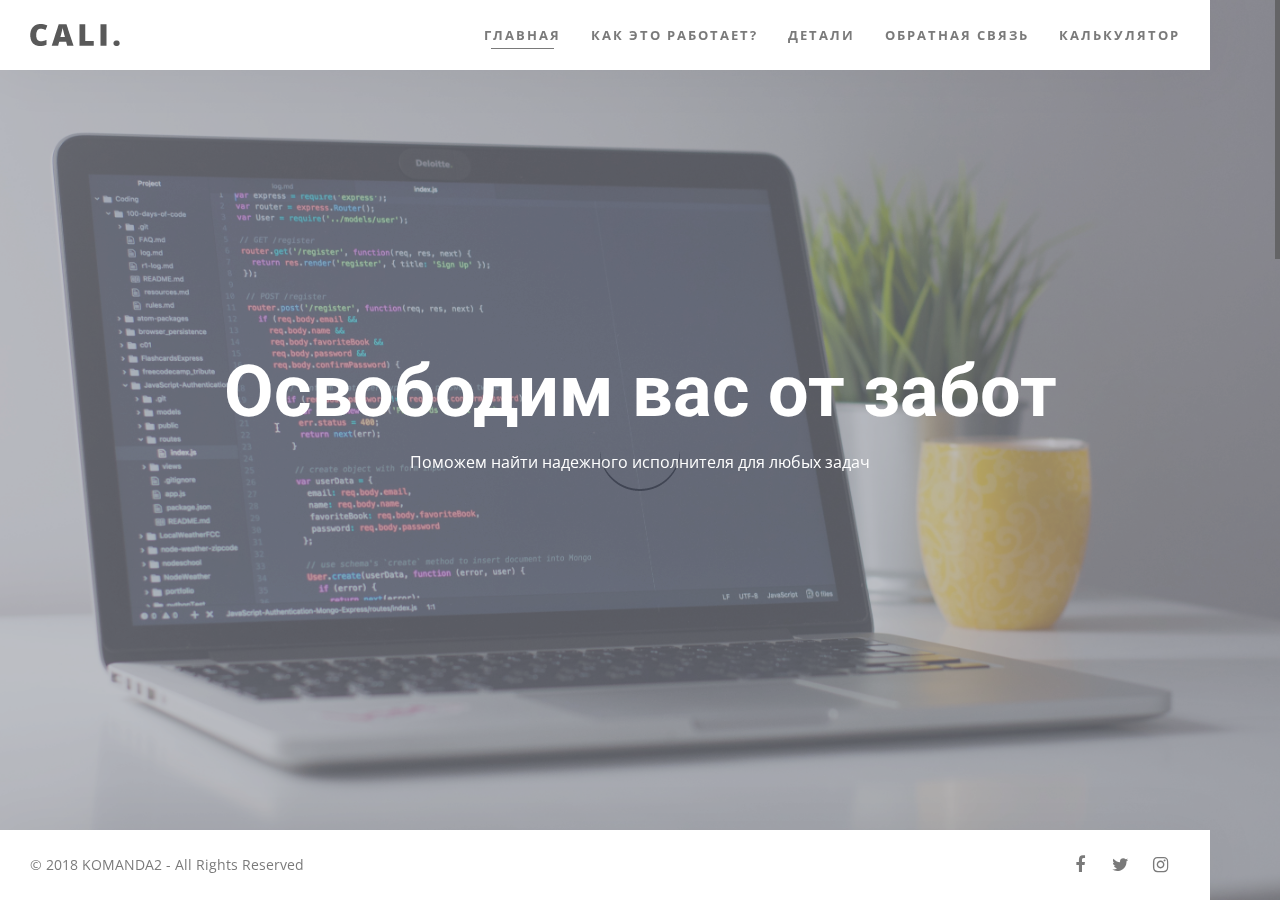
==== index.html @ a03929ec "0.2Demo 26.11.18" ====
﻿<!DOCTYPE html>
<html lang="en-US" class="no-js">
	<head>

		<title>Сайт</title>

		<!-- Meta Data -->
		<meta http-equiv="content-type" content="text/html;charset=UTF-8">
		<meta name="viewport" content="width=device-width, initial-scale=1">
		<meta name="description" content="">
		<meta name="keywords" content="">
		<!-- <meta name="author" content="Erilisdesign.com"> -->

		<!-- CSS Global Compulsory -->
		<link rel="stylesheet" href="css/bootstrap.min.css">
		<link rel="stylesheet" href="style.css">

		<!-- CSS Implementing Plugins -->
		<link rel="stylesheet" href="css/font-awesome.min.css" type="text/css">
		<link rel="stylesheet" href="css/ionicons.min.css" type="text/css">
		<link rel="stylesheet" href="css/animate.min.css" type="text/css">
		<link rel="stylesheet" href="css/flexslider.css" type="text/css">
		<link rel="stylesheet" href="css/magnific-popup.css" type="text/css">
		<link rel="stylesheet" href="css/vegas.min.css" type="text/css">
		<link rel="stylesheet" href="css/jquery.mCustomScrollbar.min.css">

		<link rel="stylesheet" href="css/custom.css">

		<!-- HTML5 shim and Respond.js IE8 support of HTML5 elements and media queries -->
		<!--[if lt IE 9]>
			<script src="http://html5shim.googlecode.com/svn/trunk/html5.js"></script>
			<script src="js/respond.min.js"></script>
		<![endif]-->

		<!--[if lt IE 11]>
			<link rel="stylesheet" type="text/css" href="css/ie.css">
		<![endif]-->

		<!-- Fonts -->
		<link href='https://fonts.googleapis.com/css?family=Open+Sans:300,300i,400,400i,700,700i%7CRoboto:100,300,400,500,700,900' rel='stylesheet' type='text/css'>

		<!-- JS -->
		<script type="text/javascript" src="js/modernizr.js"></script>

		<!-- Faviconss -->
		<link rel="shortcut icon" href="images/favicon.ico">
		<link rel="apple-touch-icon" href="images/apple-touch-icon.png">
		<link rel="apple-touch-icon" sizes="72x72" href="images/apple-touch-icon-72x72.png">
		<link rel="apple-touch-icon" sizes="114x114" href="images/apple-touch-icon-114x114.png">

	</head>
	<body class="onepage kenburns-background">

		<div id="preloader">
			<div id="loading-animation"></div>
		</div>

		<div class="main-container">

			<!-- Main Header -->
			<header class="main-header header-light header-active-light header-mobile-light menu-dark menu-active-dark menu-mobile-dark">
				<div class="header-block brand-block">
					<!-- Header Logo -->
					<div class="logo-block">
						<a class="header-logo scrollto" href="#home">
							<img src="images/logo.png" alt="" class="logo-light" />
							<img src="images/logo-dark.png" alt="" class="logo-dark" />
						</a>
					</div>
					<button type="button" class="nav-toggle">
						<span></span>
					</button>
				</div>
				<!-- Header Nav -->
				<nav class="header-block nav-block header-nav">
					<ul class="nav">
						<li class="active"><a href="#home" class="scrollto">Главная</a></li>
						<li><a href="#about" class="scrollto">Как это работает?</a></li>
						<li><a href="#services" class="scrollto">Детали</a></li>
						<!-- <li><a href="#portfolio" class="scrollto">Portfolio</a></li> -->
						<li><a href="#contact" class="scrollto">Обратная связь</a></li>
						<li><a class="mfp-modal-content text-center pt-150 pb-150" data-toggle="modal" data-target="#Calc" href="#">Калькулятор</a></li>
					</ul>
				</nav>
			</header>

			<div class="function-buttons style-light">

				<!-- Close Block Button -->
				<a href="#onepage" class="function-btn close-block load-content"><i class="ion-android-close"></i></a>

				<!-- Back To Top Block Button -->
				<a href="#" class="function-btn backtotop-block"><i class="fa fa-angle-up" aria-hidden="true"></i></a>

			</div>

			<!-- Global Overlay -->
			<div class="global-overlay">
				<div class="overlay">
					<div class="overlay-wrapper">
						<div class="overlay-inner background-dark-5 opacity-40"></div>
					</div>
				</div>
			</div>

			<!-- Home Block -->
			<div id="onepage" class="ed-homeblock scrollbar-dark active">
				<div class="homeblock-container">
					<div class="homeblock-content">

						<section id="home" class="section fullscreen-element sm-pt-180 sm-pb-180">
							<div class="table-container">
								<div class="table-content">
									<div class="container text-center">
										<div class="bt-flexslider flexslider animated onstart" data-animation="fadeInUp" data-animation-delay="300" data-effect="fade" data-pagination="false" data-directionnav="false">
											<div class="slides">
												<div class="flex-slide">
													<h1 class="font-xlarge text-white">Освободим вас от забот</h1>
												</div>
												<div class="flex-slide">
													<h1 class="font-xlarge text-white">KOMANDA2 Company</h1>
												</div>
												<!-- <div class="flex-slide">
													<h1 class="font-xlarge text-white"></h1>
												</div> -->
											</div>
										</div>
										<p class="lead text-white animated onstart" data-animation="fadeInUp" data-animation-delay="600">Поможем найти надежного исполнителя для любых задач<br/></p>
										<div class="btn-group-alt animated onstart" data-animation="fadeInUp" data-animation-delay="900">
											<!-- <a href="#subscribe-modal" class="btn btn-white open-popup-link">Subscribe</a> -->
											<a href="#about" class="btn btn-white btn-border icon-right scrollto">Далее <i class="fa fa-angle-right" aria-hidden="true"></i></a>
										</div>
									</div>
								</div>
							</div>
						</section>
<!-- О нас -->
						<section id="about" class="section background-white">
							<div class="container">

								<h3 class="heading-uppercase text-center">Как это работает?</h3>
								<div class="divider divider-alt divider-center divider-dark"></div>
								<h4 class="lead mb-50 text-center">Сайт</h4>
								<h4>Сервис, который позволит быстро и безопасно находить надежных исполнителей для решения бытовых и бизнес-задач. Достаточно будет разместить задание на сервисе, и через несколько минут вы начнете получать предложения от исполнителей, которые будут готовы его выполнить.</h4>
								</br>
								<h5>Используемые инструменты для выполнения проекта:</h5>
								<div class="row">
									<div class="col-md-6 col-sm-6">

										<div class="progress progress-2">
											<span class="title">Javascript</span>
											<div class="bar background-white">
												<div class="progress-bar" role="progressbar" aria-valuenow="80" aria-valuemin="0" aria-valuemax="100" style="width: 80%;"></div>
											</div>
										</div>
										<div class="progress progress-2">
											<span class="title">Html5</span>
											<div class="bar background-white">
												<div class="progress-bar" role="progressbar" aria-valuenow="70" aria-valuemin="0" aria-valuemax="100" style="width: 70%;"></div>
											</div>
										</div>
										<div class="progress progress-2 mb-0 xs-mb-20">
											<span class="title">Css3</span>
											<div class="bar background-white">
												<div class="progress-bar" role="progressbar" aria-valuenow="50" aria-valuemin="0" aria-valuemax="100" style="width: 50%;"></div>
											</div>
										</div>

									</div>
									<div class="col-md-6 col-sm-6">

										<div class="progress progress-2">
											<span class="title">Bootstrap</span>
											<div class="bar background-white">
												<div class="progress-bar" role="progressbar" aria-valuenow="80" aria-valuemin="0" aria-valuemax="100" style="width: 80%;"></div>
											</div>
										</div>
										<div class="progress progress-2">
											<span class="title">Php</span>
											<div class="bar background-white">
												<div class="progress-bar" role="progressbar" aria-valuenow="70" aria-valuemin="0" aria-valuemax="100" style="width: 70%;"></div>
											</div>
										</div>
										<!-- <div class="progress progress-2 mb-0">
											<span class="title">Wordpress</span>
											<div class="bar background-white">
												<div class="progress-bar" role="progressbar" aria-valuenow="50" aria-valuemin="0" aria-valuemax="100" style="width: 50%;"></div>
											</div>
										</div> -->

									</div>
								</div>

							</div>
						</section>
						<!-- О нас Конец -->

						<!-- Детали -->
						<section id="services" class="section background-grey">
							<div class="container">
								<div class="row">
									<div class="col-md-10 col-md-offset-1">
										<h3 class="heading-uppercase text-center">Детали</h3>
										<div class="divider divider-alt divider-center divider-dark"></div>
										<p class="lead mb-50 text-center"></p>
									</div>
								</div>
								<div class="row">

									<div class="col-md-4 col-sm-6">
										<div class="icon-box mb-30 text-center">
											<div class="icon-box-icon text-blue">
												<i class="ion-ios-contact"></i>
											</div>
											<h3 class="heading-uppercase">Получайте предложения исполнителей</h3>
											<p>Сразу после создания задания вам начнут поступать предложения от людей, которые готовы его выполнить.</p>
										</div>
									</div>

									<div class="col-md-4 col-sm-6">
										<div class="icon-box mb-30 text-center">
											<div class="icon-box-icon text- text-blue">
												<i class="ion-ios-chatboxes"></i>
											</div>
											<h3 class="heading-uppercase">Выберите лучшего исполнителя</h3>
											<p>Вам останется выбрать среди предложений лучшее по цене или рейтингу исполнителя.</p>
										</div>
									</div>

									<div class="col-md-4 col-sm-6">
										<div class="icon-box mb-30 text-center">
											<div class="icon-box-icon text-green">
												<i class="ion-ios-checkmark"></i>
											</div>
											<h3 class="heading-uppercase">Завершение
											</br> задания</h3>
											<p>После выполнения задания можно будет подтвердить, что исполнитель выполнил поручение, и написать отзыв о его работе.</p>
										</div>
									</div>
								</div>
							</div>
						</section>
						<!-- Детали конец -->

						<!-- Контакты -->
						<section id="contact" class="section pb-160 sm-pb-90 background-white">
							<div class="container">
								<div class="row">
									<div class="col-md-10 col-md-offset-1">
										<h3 class="heading-uppercase text-center">Обратная связь</h3>
										<div class="divider divider-alt divider-center divider-dark"></div>
										<p class="lead text-center mb-50">Будем рады ответить на ваши вопросы, предложения или жалобы.</p>
									</div>
								</div>
							</div>
							<div class="container">
								<div class="row">
									<div class="col-md-10 col-md-offset-1">
										<div class="row">
											<div class="col-md-4 col-sm-4">
												<div class="icon-box text-left xs-text-center">
													<div class="box-container">
														<div class="icon-box-icon text-blue">
															<i class="ion-ios-telephone-outline"></i>
														</div>
														<p>(071)22-33-444<br/>
														(071)22-33-444</p>
													</div>
												</div>
											</div>
											<div class="col-md-4 col-sm-4">
												<div class="icon-box text-left xs-text-center">
													<div class="box-container">
														<div class="icon-box-icon text-blue">
															<i class="ion-ios-location-outline"></i>
														</div>
														<p>ул.Челюскинцев, 163а, г. Донецк<br/>
														Донецкая Народная Республика</p>
													</div>
												</div>
											</div>
											<div class="col-md-4 col-sm-4">
												<div class="icon-box text-left xs-text-center">
													<div class="box-container">
														<div class="icon-box-icon text-blue">
															<i class="ion-ios-email-outline"></i>
														</div>
														<p>komandapinf@gmail.com</p>
													</div>
												</div>
											</div>
										</div>
										<hr class="mt-30"/>
										<div class="contact-forn">
											<form class="mb-0" id="cf" name="cf" action="include/sendemail.php" method="post">
												<div class="row">

													<div class="form-process"></div>

													<div class="col-md-6 col-sm-6">
														<div class="form-group">
															<input type="text" id="cf-name" name="cf-name" placeholder="Ваше Имя" class="form-control fc-bordered required">
														</div>
													</div>
													<div class="col-md-6 col-sm-6">
														<div class="form-group">
															<input type="email" id="cf-email" name="cf-email" placeholder="Ваш Email" class="form-control fc-bordered required">
														</div>
													</div>
													<div class="col-md-12 col-sm-12">
														<div class="form-group">
															<input type="text" id="cf-subject" name="cf-subject" placeholder="Тема" class="form-control fc-bordered">
														</div>
													</div>
													<div class="col-md-12 mb-20">
														<div class="form-group">
															<textarea name="cf-message" id="cf-message" placeholder="Ваше сообщение" class="form-control fc-bordered required" rows="7"></textarea>
														</div>
													</div>
													<div class="col-md-12 hidden">
														<input type="text" id="cf-botcheck" name="cf-botcheck" value="" class="form-control form-control-noradius" />
													</div>
													<div class="col-md-12 text-center">
														<button class="btn btn-shadow" type="submit" id="cf-submit" name="cf-submit">Отправить</button>
													</div>
												</div>
											</form>
											<div class="contact-form-result text-center pt-10"></div>
										</div>
									</div>
								</div>
							</div>
						</section>
											<!-- Контакты конец -->
					</div>
				</div>
			</div>

			<!-- Footer -->
			<footer class="site-footer footer-light footer-active-light footer-mobile-light footer-content-dark footer-active-content-dark footer-mobile-content-dark">
				<div class="container-fluid">
					<p class="copyright">© 2018 KOMANDA2 - All Rights Reserved</p>
					<nav class="socials-icons">
						<ul>
							<li><a href="#" class="social-icon"><i class="fa fa-facebook"></i></a></li>
							<li><a href="#" class="social-icon"><i class="fa fa-twitter"></i></a></li>
							<li><a href="#" class="social-icon"><i class="fa fa-instagram"></i></a></li>
							<!-- <li><a href="#" class="social-icon"><i class="fa fa-pinterest"></i></a></li>
							<li><a href="#" class="social-icon"><i class="fa fa-dribbble"></i></a></li> -->
						</ul>
					</nav>
				</div>
			</footer>
			<div class="modal fade" id="Calc" tabindex="-1" role="dialog" aria-labelledby="exampleModalLabel" aria-hidden="true" style="background-image: url('images/acomputer');">
	      <div class="modal-dialog" role="document">
	        <div class="modal-content">
	          <div class="modal-header">
	            <h5 class="modal-title" id="exampleModalLabel">Рассчет стоимости ИС</h5>
	            <!-- <button type="button" class="close" data-dismiss="modal" aria-label="Close">
	              <span aria-hidden="true">&times;</span> -->
	            </button>
	          </div>
						<!-- Калькулятор -->
	          <div class="modal-body">
	            <script type="text/javascript">
	                  function calc() {
	                      var domen = document.getElementById("domen"); //получаем ссылку на domen (Тип дизайна)
	                      var host = document.getElementById("host"); //получаем ссылку на host (Требуется верстка?)
	                      var cost = document.getElementById("cost"); //получаем ссылку на cost
	                      var price = 0;
	                      price += parseInt(domen.options[domen.selectedIndex].value);
	                      price += parseInt(host.options[host.selectedIndex].value);
	                      price += parseInt(cost.options[cost.selectedIndex].value);
	                      result.innerHTML = price;
	                      document.getElementById("reset").reset();
	                  }
	                  </script>
	              <body>
	                  <b>Домен:</b>
	                  <select class="form-control" onchange="calc()" id="domen">
	                      <option value="0">Выбрать </option>
	                      <option value="600">ru</option>
	                      <option value="900">com</option>
	                      <option value="920">org</option>
	                  </select>
	                  <b>Хостинг:</b>
	                  <select class="form-control" onchange="calc()" id="host">
	                      <option value="0">Выбрать </option>
	                      <option value="220">Обычный хостинг/месяц</option>
	                      <option value="300">Бизнес хостинг/месяц</option>
	                      <option value="400">Премиум хостинг/месяц</option>
	                  </select>
	                  <b>Стоимость разработки: </b>
	                  <select class="form-control" onchange="calc()" id="cost">
	                      <option value="10000" >10000</option>
	                  </select>
	                  <div class="heading-uppercase col-sm-offset-3"><h5>Стоимость разработки сайта:</h5><span id="result">0</span> руб.</div>
	              </body>
	          </div>
	           <div class="modal-footer">
	            <button type="button" class="btn btn-secondary" data-dismiss="modal">Закрыть</button>
	          </div>
	        </div>
	      </div>
	    </div>

			<!-- Subscribe Modal -->
			<div id="subscribe-modal" class="mfp-modal mfp-close-btn-white mfp-hide">
				<div class="overlay">
					<div class="overlay-wrapper">
						<div class="overlay-inner cover-background" style="background-image: url('images/acomputer');"></div>
						<div class="overlay-inner background-dark-2 opacity-20"></div>
						<div class="overlay-inner alt background-dark-2 opacity-30"></div>
					</div>
				</div>
				<div class="mfp-modal-content text-center pt-150 pb-150">
					<h2 class="heading-uppercase text-white">Subscribe</h2>
					<div class="divider divider-alt divider-light divider-center"></div>
					<p class="lead text-white mb-50">Nulla consequat nulla vitae enim venenatis, vel vulputate mi commodo. Pellentesque consequat at justo quis vulputate. Maecenas elementum metus eu maximus auctor. Morbi ultrices quam rhoncus purus bibendum ornare.</p>
					<form class="subscribe-form mb-0" method="post" id="mc-form">
						<div class="row">
							<div class="col-md-6 col-md-offset-3 col-sm-6 col-sm-offset-3">
								<input type="email" class="form-control dark" placeholder="Enter Your Email Address">
								<button class="btn btn-white btn-shadow btn-noradius" type="submit" id="submit" name="submit">Subscribe</button>
							</div>
						</div>
					</form>
					<p class="subscribe-result text-white"></p>
				</div>
			</div>

		</div>

		<!-- JS -->
		<script type="text/javascript" src="js/jquery.min.js"></script>
		<script type="text/javascript" src="js/bootstrap.min.js"></script>
		<script type="text/javascript" src="js/plugins.js"></script>
		<script type="text/javascript" src="js/main.js"></script>

	</body>
</html>
---- style.css ----
﻿/*
Theme Name: Cali
Description: Versatile Coming Soon Site Template
Author: Erilisdesign
Theme URI: http://erilisdesign.com/preview/themeforest/html/cali/
Author URI: http://themeforest.net/user/erilisdesign
Version: 1.0
License: https://themeforest.net/licenses/standard
*/

/*------------------------------------------------------------------
[Table of contents]

1. Global Styles
2. Typography
3. Sections
4. Columns & Grids
5. Header
6. Footer
7. Elements
	7.1 Forms
	7.2 Buttons
	7.3 Progress bars
	7.4 Listing
	7.5 Countdown
	7.6 Social Icons
	7.7 Modals
	7.8 Text Rotate
	7.9 Divider
	7.10 Preloader
	7.11 Icon Box
	7.12 Portfolio
	7.13 Profile Card
	7.14 Other
8. Portfolio
9. Overlays
10. FlexSlider
11. mCSB
12. Utility
	12.1 Helper Classes
	12.2 Background Color & Color Classes
	12.3 Background Styles
	12.4 Spacing
	12.5 Isotope Transitions
13. Responsive utilities
-------------------------------------------------------------------*/


/*------------------------------------------------------------------
[1. Global Styles]
*/
body {
	position: relative;
	overflow: hidden;
	-webkit-font-smoothing: antialiased;
	-moz-osx-font-smoothing: grayscale;
	-webkit-text-size-adjust: 100%;
	white-space: normal;
}

.main-container {
	clear: both;
}

.container,
.container-fluid,
.table-container {
	position: relative;
}

.csstransitions .animated,
.animated {
    visibility: hidden;
}

.csstransitions .visible {
    visibility: visible;
}

audio, canvas, progress, video {
	display: inline-block;
	vertical-align: baseline;
}

video {
	max-width: 100%;
}

img {
	max-width: 100%;
}

iframe {
    display: block;
	width: 100%;
	border: 0;
	overflow: hidden;
}

.video-container {
	width: 100%;
	height: 100%;
}

/*------------------------------------------------------------------
[2. Typography]
*/
body {
	font-family: 'Open Sans', sans-serif;
	font-style: normal;
	font-weight: normal;
	font-size: 14px;
	line-height: 28px;
	color: #333;
}

h1, .h1,
h2, .h2,
h3, .h3,
h4, .h4,
h5, .h5,
h6, .h6 {
	font-family: 'Roboto', sans-serif;
	margin-top: 0;
	margin-bottom: 15px;
	position: relative;
}

h1 a, h2 a, h3 a, h4 a, h5 a, h6 a {
	color: #333;
}

h1,
.h1 {
	font-size: 48px;
	line-height: 58px;
	font-weight: 700;
}

h2,
.h2 {
	font-size: 36px;
	line-height: 46px;
	font-weight: 700;
}

h3,
.h3 {
	font-size: 26px;
	line-height: 34px;
	font-weight: 700;
}

h4,
.h4 {
	font-size: 21px;
	line-height: 32px;
	font-weight: 500;
}

h5,
.h5 {
	font-size: 16px;
	line-height: 22px;
	font-weight: 700;
}

h6,
.h6 {
	font-size: 12px;
	line-height: 24px;
	font-weight: 700;
}

/* Heading Uppercase */
.heading-uppercase {
	text-transform: uppercase;
	font-weight: 700;
}

h1.heading-uppercase,
.h1.heading-uppercase {
	letter-spacing: 4px;
	margin-right: -4px;
}

h2.heading-uppercase,
.h2.heading-uppercase {
	letter-spacing: 4px;
	margin-right: -4px;
}

h3.heading-uppercase,
.h3.heading-uppercase {
	letter-spacing: 4px;
	margin-right: -4px;
}

h4.heading-uppercase,
.h4.heading-uppercase {
	letter-spacing: 4px;
	margin-right: -4px;
}

h5.heading-uppercase,
.h5.heading-uppercase {
	font-weight: 700;
	letter-spacing: 2px;
	margin-right: -2px;
}

h6.heading-uppercase,
.h6.heading-uppercase {
	font-weight: 700;
	letter-spacing: 2px;
	margin-right: -2px;
}

p {
	margin-bottom: 20px;
}

p.lead {
	font-size: 16px;
	line-height: 30px;
	font-weight: 400;
}

a {
	cursor: pointer;
	color: #2951d5;
	text-decoration: none;
}

a, .btn {
	-webkit-transition: all .3s ease;
	-moz-transition: all .3s ease;
	-ms-transition: all .3s ease;
	-o-transition: all .3s ease;
	transition: all .3s ease;
}

a:hover, a:focus {
	text-decoration: none;
	outline: 0;
	color: #2951d5;
}

a, button {
	outline: none;
}

em {
	font-style: italic;
}

strong {
	font-weight: 700;
}

blockquote {
	position: relative;
    background-color: #f7f7f7;
	padding: 60px 40px 40px 70px;
	font-size: 18px;
	font-weight: 300;
	font-style: italic;
	line-height: 32px;
	border: 0;
}

blockquote:before {
    position: absolute;
    top: 0;
    left: 0;
    font-size: 300px;
    content: '\201D';
    font-family: 'Helvetica Neue', Helvetica, sans-serif;
    color: #fff;
    line-height: 1;
    z-index: 0;
}

blockquote > * {
    position: relative;
    z-index: 1;
}

.blockquote-reverse,
blockquote.pull-right {
	padding: 60px 70px 40px 40px;
	border: 0;
}

.blockquote-reverse:before {
    left: auto;
	right: 60px;
}

blockquote.pull-right {
	margin: 5px 0 10px 20px;
	max-width: 300px;
}

blockquote.pull-left {
	margin: 5px 20px 10px 0;
	max-width: 370px;
}

address, blockquote, dd, dl, fieldset, form, ol, p, pre, table, ul {
	margin-bottom: 30px;
}

pre {
	margin: 0;
	padding: 9.5px;
	color: #333;
	background-color: #f7f7f7;
	border: 1px solid #e8e8e8;
	border-radius: 0px;
	text-align: left;
}

input,
select,
textarea { 
	font-size: 16px;
	font-family: 'Open Sans', sans-serif;
	font-style: normal;
	font-weight: 300;
}

input:-webkit-autofill,
input:-webkit-autofill:hover,
input:-webkit-autofill:focus,
input:-webkit-autofill:active {
    -webkit-text-fill-color: #fff !important;
    -webkit-box-shadow: 0 0 0px 1000px transparent inset;
    transition: background-color 5000s ease-in-out 0s;
}

ul,
ol {
	margin: 0;
	padding: 0;
}

ul {
	list-style: none;
}

/*------------------------------------------------------------------
[3. Blocks & Sections]
*/
section,
.section {
	position: relative;
	overflow: hidden;
	padding: 90px 0;
}

.fullscreen-element,
.fullscreen-element > .table-container,
.fullscreen-element > .table-content {
	display: block;
	height: auto;
}

.ed-homeblock {
	position: relative;
	overflow: hidden;
}

.ed-sideblock {
	position: relative;
	overflow: hidden;
	background-color: #fff;
}
	
	
/*------------------------------------------------------------------
[4. Columns & Grids]
*/
.col-xs-15,
.col-sm-15,
.col-md-15,
.col-lg-15 {
    position: relative;
    min-height: 1px;
    padding-right: 15px;
    padding-left: 15px;
}

.col-xs-15 {
    width: 20%;
    float: left;
}

@media (min-width: 768px) {
.col-sm-15 {
        width: 50%;
        float: left;
    }
}

@media (min-width: 992px) {
    .col-md-15 {
        width: 25%;
        float: left;
    }
}

@media (min-width: 1200px) {
	.col-md-15 {
        width: 20%;
        float: left;
    }
    .col-lg-15 {
        width: 20%;
        float: left;
    }
}


/*------------------------------------------------------------------
[5. Header]
*/
.main-header {
	overflow: hidden;
	position: relative;
	z-index: 1000;
	-webkit-backface-visibility: hidden;
	-webkit-transform: translateZ(0);
}

.main-header .header-block {
	display: block;
	overflow: hidden;
}

.main-header .nav-block {
	display: none;
}

.main-header .brand-block {
	margin-left: 15px;
}

.logo-block {
	display: table;
	float: left;
	height: 70px;
}

.header-logo {
	display: table-cell;
	vertical-align: middle;
	line-height: 70px;
	font-size: 21px;
	font-weight: 400;
	color: #fff;
	text-transform: uppercase;
	letter-spacing: 3px;
}

.header-logo:focus,
.header-logo:hover {
	color: #fff;
}

.header-logo img {
	display: block;
	max-width: 100%;
	height: auto;
	max-height: 70px;
}

.header-logo .logo-dark {
	display: block;
}

.header-logo .logo-light {
	display: none;
}

/* Nav Toggle */
.nav-toggle {
	display: block;
	position: relative;
	float: right;
	border: 0;
	margin: 0;
	padding: 0;
	background: transparent;
	color: #333;
	font-size: 31px;
	width: 70px;
	height: 70px;
	line-height: 70px;
	text-align: center;
}

.nav-toggle span {
	display: block;
	position: absolute;
	top: 34px;
	left: 18px;
	right: 18px;
	height: 2px;
	background: #333;
}

.nav-toggle span {
	-webkit-transition: background 0s .3s;
	transition: background 0s .3s;
}

.nav-toggle span::before {
	-webkit-transition-property: top,-webkit-transform;
	transition-property: top,transform;
}

.nav-toggle span::after {
	-webkit-transition-property: bottom,-webkit-transform;
	transition-property: bottom,transform;
}

.nav-toggle span::after,
.nav-toggle span::before {
	-webkit-transition-duration: .3s,.3s;
	transition-duration: .3s,.3s;
	-webkit-transition-delay: .3s,0s;
	transition-delay: .3s,0s;
}

.nav-toggle span::before {
	top: -9px;
}

.nav-toggle span::after {
	bottom: -9px;
}

.nav-toggle span::after,
.nav-toggle span::before {
	content: '';
	position: absolute;
	display: block;
	left: 0;
	width: 100%;
	height: 2px;
	background: #333;
}

.nav-toggle.open span {
	background: 0 0;
}

.nav-toggle.open span::after,
.nav-toggle.open span::before {
	-webkit-transition-delay: 0s,.3s;
	transition-delay: 0s,.3s;
}

.nav-toggle.open span::before {
	top: 0;
	-webkit-transform: rotate(45deg);
	-ms-transform: rotate(45deg);
	transform: rotate(45deg);
}

.nav-toggle.open span::after {
	bottom: 0;
	-webkit-transform: rotate(-45deg);
	-ms-transform: rotate(-45deg);
	transform: rotate(-45deg);
}

/* Header Nav */
.header-nav {
	position: relative;
	width: 100%;
	margin: 0;
	border-top: 1px solid #e5e5e5;
}

.header-nav > ul {
	display: block;
	overflow: hidden;
	padding: 10px 0;
}

.header-nav li {
	display: block;
	float: none;
	margin: 0 15px;
}

.header-nav li a {
	display: block;
	position: relative;
	font-size: 13px;
	font-family: 'Open Sans', sans-serif;
	font-style: normal;
	font-weight: 700;
	letter-spacing: 2px;
	text-transform: uppercase;
	color: #333;
	text-align: left;
	line-height: 30px;
	padding: 10px 0;
	-webkit-transition: all .5s linear;
	-moz-transition: all .5s linear;
	-ms-transition: all .5s linear;
	-o-transition: all .5s linear;
	transition: all .5s linear;
}

.header-nav li a:focus,
.header-nav li a:hover {
	background: transparent;
}


/*------------------------------------------------------------------
[6. Footer]
*/
.site-footer {
	position: relative;
	overflow: hidden;
	padding: 80px 0;
	min-height: 71px;
	background: #fff;
	z-index: 1000;
	line-height: 28px;
	color: #333;
	text-align: center;
	-webkit-backface-visibility: hidden;
	-webkit-transform: translateZ(0);
}

.site-footer .copyright {
	margin: 0;
}

.site-footer .socials-icons ul  {
	display: table;
	margin: 0 auto;
	text-align: center;
}

.site-footer .social-icon i,
.site-footer .social-icon:hover,
.site-footer .social-icon:hover i {
	color: #333;
}


/*------------------------------------------------------------------
[7. Elements]
*/

/*------------------------------------------------------------------
[7.1 Forms]
*/
/* WebKit browsers */
input::-webkit-input-placeholder,
textarea::-webkit-input-placeholder { 
    color: #575757;
}
:-moz-placeholder { /* Mozilla Firefox 4 to 18 */
    color: #575757;
    opacity:  1;
}
::-moz-placeholder { /* Mozilla Firefox 19+ */
    color: #575757; 
    opacity:  1;
}
:-ms-input-placeholder { /* Internet Explorer 10+ */
   color: #575757;
}

input.placeholder, textarea.placeholder { color: #575757; }

input[placeholder] { text-overflow: ellipsis; }

::-moz-placeholder { text-overflow: ellipsis; } /* firefox 19+ */

input:-moz-placeholder { text-overflow: ellipsis; }

textarea.form-control {
	height: auto !important;
}

.form-control {
	height: auto;
	line-height: 20px;
	padding: 16px 21px;
	border: 0;
	color: inherit;
	font-style: normal;
	font-weight: 400;
	font-size: 14px;
	background: rgba(0,0,0,0.03);
	outline: none;
	-webkit-box-shadow: none;
	box-shadow: none;
	-moz-border-radius: 0;
	-webkit-border-radius: 0;
	border-radius: 0;
	transition: all 0.5s ease;
	-webkit-transition: all 0.5s ease;
	-webkit-box-sizing: border-box;
       -moz-box-sizing: border-box;
            box-sizing: border-box;
	-webkit-transition: background-color .3s ease, border .3s ease, color .3s ease;
	   -moz-transition: background-color .3s ease, border .3s ease, color .3s ease;
	    -ms-transition: background-color .3s ease, border .3s ease, color .3s ease;
	     -o-transition: background-color .3s ease, border .3s ease, color .3s ease;
	        transition: background-color .3s ease, border .3s ease, color .3s ease;
}

.form-control:focus {
	outline: none !important;
	outline-offset: 0;
	background: rgba(0,0,0,0.01);
	border-color: rgba(0,0,0,0.12);
	-webkit-box-shadow: none !important;
	box-shadow: none !important;
}

.form-control.light {
	color: #fff;
	background: rgba(255,255,255,0.13);
}

.form-control.light:focus {
	background: rgba(255,255,255,0.21);
}

.form-control.dark {
	color: #fff;
	background: rgba(0,0,0,0.54);
}

.form-control.dark:focus {
	background: rgba(0,0,0,0.57);
}

.form-control.fc-bordered {
	background: transparent;
	border: 1px solid #e7e7e7;
	color: #333;
	padding: 15px 21px;
}

.form-control.fc-bordered.light {
	border-color: #fff;
	color: #fff;
}

.form-control.fc-bordered.dark {
	border-color: #333;
	color: #333;
}

.form-control.fc-bordered:focus {
	border: 1px solid #a7a7a7;
}

.form-control.fc-bordered.light:focus {
	border-color: #e7e7e7;
}

.form-control.fc-bordered.dark:focus {
	border-color: #000;
}

.form-control::-moz-placeholder,
.form-control:-ms-input-placeholder,
.form-control::-webkit-input-placeholder {
	color: #575757;
}

.form-control.light::-moz-placeholder,
.form-control.light:-ms-input-placeholder,
.form-control.light::-webkit-input-placeholder {
	color: #fff;
}

.form-control.dark::-moz-placeholder,
.form-control.dark:-ms-input-placeholder,
.form-control.dark::-webkit-input-placeholder {
	color: #adadad;
}

.form-control.fc-bordered::-moz-placeholder,
.form-control.fc-bordered:-ms-input-placeholder,
.form-control.fc-bordered::-webkit-input-placeholder {
	color: #575757;
}

.form-control.fc-bordered.light::-moz-placeholder,
.form-control.fc-bordered.light:-ms-input-placeholder,
.form-control.fc-bordered.light::-webkit-input-placeholder {
	color: #fff;
}

.form-control.fc-bordered.dark::-moz-placeholder,
.form-control.fc-bordered.dark:-ms-input-placeholder,
.form-control.fc-bordered.dark::-webkit-input-placeholder {
	color: #adadad;
}

.input-xs { padding: 7px 20px; font-size: 10px; line-height: 16px; }
.input-sm { padding: 12px 24px; font-size: 12px; line-height: 18px; }
.input-lg { padding: 21px 40px; font-size: 16px; }

.form-group,
.form-control,
.input-group {
	margin-bottom: 25px;
}

.form-group .input-group {
	margin-bottom: 0;
}

.form-group .form-control {
	margin-bottom: 0;
}

.helper-group a {
	color: #d9d8da;
	font-size: 12px;
	line-height: 1;
}

.helper-group a:hover {
	color: #575757;
}

label.input-desc {
	font-size: 14px;
	font-weight: 600;
	font-family: 'Open Sans', Verdana;
	text-transform: uppercase;
	margin-bottom: 7px;
}

.form-control-feedback {
	top: 6px;
}

.input-sm,
.form-group-sm .form-control,
.form-group-sm .form-control-static {
	height: 34px;
	padding: 7px 12px;
}

select.input-sm,
select.form-group-sm .form-control {
	height: 34px;
	line-height: 34px;
}

select option {
	line-height: 30px;
}

.input-lg,
.form-group-lg .form-control,
.form-group-lg .form-control-static {
	height: 46px;
	padding: 10px 18px;
}

select.input-lg,
select.form-group-lg .form-control {
	height: 46px;
	line-height: 46px;
}

.form-control-feedback {
	width: 40px;
	height: 40px;
	line-height: 40px;
}

.input-lg + .form-control-feedback {
	width: 46px;
	height: 46px;
	line-height: 46px;
}

.input-sm + .form-control-feedback {
	width: 34px;
	height: 34px;
	line-height: 34px;
}

/* Checkboxed and Radios */
input[type="radio"],
input[type="checkbox"] {
	margin-top: 7px;
}

.radio input[type="radio"],
.radio-inline input[type="radio"],
.checkbox input[type="checkbox"],
.checkbox-inline input[type="checkbox"] {
	margin-left: -22px;
}

.radio label,
.checkbox label,
.radio-inline, 
.checkbox-inline {
	padding-left: 22px;
}

.radio-inline + .radio-inline,
.checkbox-inline + .checkbox-inline {
	margin-left: 15px;
}

.form-control[disabled],
.form-control[readonly],
fieldset[disabled] .form-control {
	background-color: #f7f7f7;
}

/*------------------------------------------------------------------
[7.2 Buttons]
*/

/* Function Buttons */
.function-btn {
	display: block;
	position: fixed;
	right: -100px;
	width: 44px;
	height: 44px;
	background: #fff;
	box-shadow: 0 0 54px rgba(0,0,0,.073);
	font-size: 24px;
	color: #333;
	line-height: 44px;
	text-align: center;
	opacity: 0;
	z-index: 1000;
}

.function-btn:focus {
	color: #333;
}

.function-btn:hover {
	color: #2951d5;
}

.function-buttons.style-light .function-btn {
	background: #fff;
	color: #333;
}

.function-buttons.style-light .function-btn:focus {
	color: #333;
}

.function-buttons.style-light .function-btn:hover {
	color: #2951d5;
}

.function-buttons.style-dark .function-btn {
	background: #000;
	color: #fff;
}

.function-buttons.style-dark .function-btn:focus {
	color: #fff;
}

.function-buttons.style-dark .function-btn:hover {
	color: #2951d5;
}

.function-buttons.style-custom .function-btn,
.function-buttons.style-custom .function-btn:focus,
.function-buttons.style-custom .function-btn:hover {
	color: #fff;
}

.close-block {
	top: 13px;
}

body.sideblock-active .close-block {
	opacity: 1;
	right: 13px;
}

.backtoportfolio-block {
	top: 70px;
}

.backtoportfolio-block.active {
	opacity: 1;
	right: 13px;
}

.backtotop-block {
	bottom: 13px;
	right: -100px;
}

.backtotop-block.active {
	display: block;
	opacity: 1;
	right: 13px;
}

/* Base styles */
.btn {
	border: 0 solid transparent;
	border-radius: 0;
	line-height: 20px;
	color: #fff;
	background-color: #2951d5;
	padding: 16px 34px;
	-moz-border-radius: 100px;
	-webkit-border-radius: 100px;
	border-radius: 100px;
}

.btn:focus:active,
.btn:focus,
.btn:active {
	outline: none !important;
	outline-offset: 0;
	-moz-box-shadow: none;
	-webkit-box-shadow: none;
	box-shadow: none;
}

.btn:hover,
.btn:focus {
	color: #fff;
	background-color: #1043cc;
}

.btn i {
	margin-right: 5px;
}

.btn.icon-right i {
	margin-right: 0;
	margin-left: 5px;
}

.btn-xs { padding: 7px 20px; font-size: 10px; line-height: 16px; }
.btn-sm { padding: 12px 24px; font-size: 12px; line-height: 18px; }
.btn-lg { padding: 21px 40px; font-size: 16px; }

.btn-noradius {
	-moz-border-radius: 0;
	-webkit-border-radius: 0;
	border-radius: 0;
}

.btn.btn-link,
.btn.btn-link:hover,
.btn.btn-link:focus {
	border: none;
	background-color: transparent;
	text-decoration: none;
}

.btn.btn-border {
	color: #2951d5;
	background-color: transparent;
	border-width: 2px;
	border-color: #2951d5;
	padding: 14px 34px;
}
.btn.btn-border:hover,
.btn.btn-border:focus { color: #1043cc; background-color: transparent; border-color: #1043cc; }
.btn-border.btn-xs { padding: 5px 20px; }
.btn-border.btn-sm { padding: 10px 24px; }
.btn-border.btn-lg { padding: 19px 40px; }

.btn.btn-shadow {
	box-shadow: 0 10px 20px rgba(0,0,0,.09);
}

.btn-group-alt {
	position: relative;
    display: inline-block;
    vertical-align: middle;
	margin: 0 -10px;
}

.btn-group-alt .btn {
	margin: 0 10px;
}

/* Color styles */
.btn-red { background-color: #f44336; }
.btn-red:hover,
.btn-red:focus { background-color: #d32f2f; }
.btn-red.btn-link { color: #f44336; }
.btn-red.btn-link:hover,
.btn-red.btn-link:focus { color: #d32f2f; }
.btn-red.btn-border { color: #f44336; border-color: #f44336; }
.btn-red.btn-border:hover,
.btn-red.btn-border:focus { color: #d32f2f; border-color: #d32f2f; }

.btn-pink { background-color: #e91e63; }
.btn-pink:hover,
.btn-pink:focus { background-color: #c2185b; }
.btn-pink.btn-link { color: #e91e63; }
.btn-pink.btn-link:hover,
.btn-pink.btn-link:focus{ color: #c2185b; }
.btn-pink.btn-border { color: #e91e63; border-color: #e91e63; }
.btn-pink.btn-border:hover,
.btn-pink.btn-border:focus { color: #c2185b; border-color: #c2185b; }

.btn-purple { background-color: #9c27b0; }
.btn-purple:hover,
.btn-purple:focus { background-color: #7b1fa2; }
.btn-purple.btn-link { color: #9c27b0; }
.btn-purple.btn-link:hover,
.btn-purple.btn-link:focus { color: #7b1fa2; }
.btn-purple.btn-border { color: #9c27b0; border-color: #9c27b0; }
.btn-purple.btn-border:hover,
.btn-purple.btn-border:focus { color: #7b1fa2; border-color: #7b1fa2; }

.btn-indigo { background-color: #2951d5; }
.btn-indigo:hover,
.btn-indigo:focus { background-color: #1043cc; }
.btn-indigo.btn-link { color: #2951d5; }
.btn-indigo.btn-link:hover,
.btn-indigo.btn-link:focus { color: #1043cc; }
.btn-indigo.btn-border { color: #2951d5; border-color: #2951d5; }
.btn-indigo.btn-border:hover,
.btn-indigo.btn-border:focus { color: #1043cc; border-color: #1043cc; }

.btn-blue { background-color: #2196f3; }
.btn-blue:hover,
.btn-blue:focus { background-color: #1976d2; }
.btn-blue.btn-link { color: #2196f3; }
.btn-blue.btn-link:hover,
.btn-blue.btn-link:focus { color: #1976d2; }
.btn-blue.btn-border { color: #2196f3; border-color: #2196f3; }
.btn-blue.btn-border:hover,
.btn-blue.btn-border:focus { color: #1976d2; border-color: #1976d2; }

.btn-cyan { background-color: #00bcd4; }
.btn-cyan:hover,
.btn-cyan:focus { background-color: #0097a7; }
.btn-cyan.btn-link { color: #00bcd4; }
.btn-cyan.btn-link:hover,
.btn-cyan.btn-link:focus { color: #0097a7; }
.btn-cyan.btn-border { color: #00bcd4; border-color: #00bcd4; }
.btn-cyan.btn-border:hover,
.btn-cyan.btn-border:focus { color: #0097a7; border-color: #0097a7; }

.btn-teal { background-color: #4db6ac; }
.btn-teal:hover,
.btn-teal:focus { background-color: #009688; }
.btn-teal.btn-link { color: #4db6ac; }
.btn-teal.btn-link:hover,
.btn-teal.btn-link:focus { color: #009688; }
.btn-teal.btn-border { color: #4db6ac; border-color: #4db6ac; }
.btn-teal.btn-border:hover,
.btn-teal.btn-border:focus { color: #009688; border-color: #009688; }

.btn-green { background-color: #8bc34a; }
.btn-green:hover,
.btn-green:focus { background-color: #689f38; }
.btn-green.btn-link { color: #8bc34a; }
.btn-green.btn-link:hover,
.btn-green.btn-link:focus { color: #689f38; }
.btn-green.btn-border { color: #8bc34a; border-color: #8bc34a; }
.btn-green.btn-border:hover,
.btn-green.btn-border:focus { color: #689f38; border-color: #689f38; }

.btn-lime { background-color: #cddc39; }
.btn-lime:hover,
.btn-lime:focus { background-color: #afb42b; }
.btn-lime.btn-link { color: #cddc39; }
.btn-lime.btn-link:hover,
.btn-lime.btn-link:focus { color: #afb42b; }
.btn-lime.btn-border { color: #cddc39; border-color: #cddc39; }
.btn-lime.btn-border:hover,
.btn-lime.btn-border:focus { color: #afb42b; border-color: #afb42b; }

.btn-yellow { background-color: #ffeb3b; }
.btn-yellow:hover,
.btn-yellow:focus { background-color: #fbc02d; }
.btn-yellow.btn-link { color: #ffeb3b; }
.btn-yellow.btn-link:hover,
.btn-yellow.btn-link:focus { color: #fbc02d; }
.btn-yellow.btn-border { color: #ffeb3b; border-color: #ffeb3b; }
.btn-yellow.btn-border:hover,
.btn-yellow.btn-border:focus { color: #fbc02d; border-color: #fbc02d; }

.btn-amber { background-color: #ffc107; }
.btn-amber:hover,
.btn-amber:focus { background-color: #ffa000; }
.btn-amber.btn-link { color: #ffc107; }
.btn-amber.btn-link:hover,
.btn-amber.btn-link:focus { color: #ffa000; }
.btn-amber.btn-border { color: #ffc107; border-color: #ffc107; }
.btn-amber.btn-border:hover,
.btn-amber.btn-border:focus { color: #ffa000; border-color: #ffa000; }

.btn-orange { background-color: #ff9800; }
.btn-orange:hover,
.btn-orange:focus { background-color: #f57c00; }
.btn-orange.btn-link { color: #ff9800; }
.btn-orange.btn-link:hover,
.btn-orange.btn-link:focus { color: #f57c00; }
.btn-orange.btn-border { color: #ff9800; border-color: #ff9800; }
.btn-orange.btn-border:hover,
.btn-orange.btn-border:focus { color: #f57c00; border-color: #f57c00; }

.btn-brown { background-color: #795548; }
.btn-brown:hover,
.btn-brown:focus { background-color: #5d4037; }
.btn-brown.btn-link { color: #795548; }
.btn-brown.btn-link:hover,
.btn-brown.btn-link:focus { color: #5d4037; }
.btn-brown.btn-border { color: #795548; border-color: #795548; }
.btn-brown.btn-border:hover,
.btn-brown.btn-border:focus { color: #5d4037; border-color: #5d4037; }

.btn-black { background-color: #333; }
.btn-black:hover,
.btn-black:focus { background-color: #000; }
.btn-black.btn-link { color: #333; }
.btn-black.btn-link:hover,
.btn-black.btn-link:focus { color: #000; }
.btn-black.btn-border { color: #333; border-color: #333; }
.btn-black.btn-border:hover,
.btn-black.btn-border:focus { color: #000; border-color: #000; }

.btn-grey { color: #333; background-color: #f7f7f7; }
.btn-grey:hover,
.btn-grey:focus { color: #333; background-color: #e7e7e7; }
.btn-grey.btn-link { color: #333; }
.btn-grey.btn-link:hover,
.btn-grey.btn-link:focus { color: #111; }
.btn-grey.btn-border { color: #f7f7f7; border-color: #f7f7f7; }
.btn-grey.btn-border:hover,
.btn-grey.btn-border:focus { color: #d7d7d7; border-color: #d7d7d7; }

.btn-white { color: #333; background-color: #fff; }
.btn-white:hover,
.btn-white:focus { color: #333; background-color: #fff; }
.btn-white.btn-link { color: #fff; }
.btn-white.btn-link:hover,
.btn-white.btn-link:focus { color: #fff; }
.btn-white.btn-border { color: #fff; border-color: #fff; }
.btn-white.btn-border:hover,
.btn-white.btn-border:focus { color: #fff; border-color: #fff; }

/*------------------------------------------------------------------
[7.3 Progress Bars]
*/
.progress {
	height: auto;
	-webkit-border-radius: 0;
	-moz-border-radius: 0;
	border-radius: 0;
	-webkit-box-shadow: 0 0 0 transparent;
	box-shadow: 0 0 0 transparent;
	background-color: transparent;
}

.progress .title {
	font-size: 14px;
	line-height: 24px;
	font-weight: 600;
	text-transform: uppercase;
	letter-spacing: 2px;
	display: block;
	overflow: hidden;
	margin-bottom: 10px;
}

.progress-bar {
	 -webkit-box-shadow: none;
	box-shadow: none;
}

/* Style 1 */
.progress-1 {
	background-color: #f7f7f7;
}

.progress-1 .progress-bar {
	line-height: 36px;
	-webkit-border-radius: 0;
	-moz-border-radius: 0;
	border-radius: 0;
	background-color: #2951d5;
}

.progress-1 .title {
	line-height: 36px;
	margin-bottom: 0;
	text-align: right;
	padding-right: 12px;
}

/* Style 2 */
.progress-2 .bar {
	height: 3px;
	-webkit-border-radius: 0;
	-moz-border-radius: 0;
	border-radius: 0;
	background-color: #f7f7f7;
}

.progress-2 .progress-bar {
	background-color: #2951d5;
	-webkit-border-radius: 0;
	-moz-border-radius: 0;
	border-radius: 0;
	-webkit-transition: width .6s ease;
	-o-transition: width .6s ease;
	transition: width .6s ease;
}

/*------------------------------------------------------------------
[7.4 Listing]
*/
.list-group-item {
	border-radius: 0 !important;
	border-color: #e8e8e8;
}

.badge {
	font-weight: 600;
	line-height: 18px;
	border-radius: 4px;
	background-color: #f7f7f7;
	border: 1px solid #e8e8e8;
	color: #333;
}

.list-group-item>.badge {
	margin-top: 1px;
}

.list-group.style-2 .list-group-item {
	padding-left: 0;
	padding-right: 0;
	background: transparent;
	border: 0;
}

.badge.style-2 {
	border: 0;
	background: transparent;
	font-size: 13px;
}

/* Listing Base Style */
.listing {
    padding-left: 17px;
}

.listing ul {
    margin: 5px 0 5px 17px;
}

.listing a {
   color: #333;
}

.listing a:hover {
   color: #2951d5;
}

/* Icon List */
.iconlist {
	padding-left: 30px;
}

.iconlist ul {
    list-style-type: none;
    margin: 5px 0 5px 25px;
}

.iconlist li {
    position: relative;
}

.iconlist>li i {
    position: absolute;
    left: -30px;
    text-align: center;
    top: 0;
    width: 14px;
	line-height: 28px;
}

/* Disc List */
.disclist,
.disclist ul {
    list-style-type: disc;
}

/* Square List */
.squarelist,
.squarelist ul {
    list-style-type: square;
}

/* Decimal List */
.decimallist,
.decimallist ul {
    list-style-type: decimal;
}

/* Roman List */
.romanlist,
.romanlist ul {
    list-style-type: upper-roman;
}

/* Greek List */
.greeklist,
.greeklist ul {
    list-style-type: lower-greek;
}

/* Lower alpha List */
.loweralphalist,
.loweralphalist ul {
    list-style-type: lower-alpha;
}

/* Upper alpha List */
.upperalphalist,
.upperalphalist ul {
    list-style-type: upper-alpha;
}

/*------------------------------------------------------------------
[7.5 Countdown]
*/
.countdown {
	color: #fff;
	overflow: hidden;
	margin-bottom: 30px;
}

.countdown .counter-container {
	display: table;
	margin: 0;
}

.countdown.center .counter-container {
	margin: 0 auto;
}

.countdown.right .counter-container {
	margin-left: auto;
}

.countdown .counter-box {
	display: block;
	width: auto;
	text-align: left;
	overflow: hidden;
	margin: 0;
	padding-right: 30px;
	float: left;
	position: relative;
}

.countdown .number {
	font-size: 80px;
	text-align: center;
	font-family: 'Monteserrat', sans-serif;
	font-weight: 700;
	line-height: 1;
}

.countdown span {
	display: block;
	font-size: 14px;
	text-align: left;
	font-family: 'Open Sans', sans-serif;
	font-weight: 400;
	position: relative;
	overflow: hidden;
	padding-left: 31px;
}

.countdown span::before {
	content: '';
	position: absolute;
	top: 50%;
	left: 0;
	width: 21px;
	height: 1px;
	background: #fff;
}

/*------------------------------------------------------------------
[7.6 Social Icons]
*/
.socials-icons {
	margin: 0;
	height: 40px;
}

.socials-icons ul  {
	margin: 0;
	padding: 0;
	text-align: center;
	display: block;
}
	
.socials-icons li {
	margin: 0;
	display: block;
	float: left;
}

/* Icons */
.social-icon {
	display: block;
	float: left;
	margin: 0;
	width: 40px;
	height: 40px;
	font-size: 18px;
	line-height: 38px!important;
	color: #777;
	overflow: hidden;
	text-align: center;
	transition: all 0.3s ease;
	-webkit-transition: all 0.3s ease;
	-o-transition: all 0.3s ease;
}

.social-icon:last-child {
	margin-right: 0;
}

.social-icon i {
	color: #777;
	transition: all 0.3s ease;
	-webkit-transition: all 0.3s ease;
	-o-transition: all 0.3s ease;
}

.social-icon:hover {
	opacity: 0.8;
}

.social-icon:hover,
.social-icon:hover i {
	color: #333;
}

.socials-icons.dark .social-icon,
.socials-icons.dark .social-icon i ,
.socials-icons.dark .social-icon:hover,
.socials-icons.dark .social-icon:hover i {
	color: #333;
}

/*------------------------------------------------------------------
[7.7 Modals]
*/
.modal {
	z-index: 9999;
}

.mfp-bg {
	z-index: 9800 !important;
	background-color: #030304 !important;
}

.mfp-wrap {
	z-index: 9900 !important;
}

.mfp-modal {
	position: relative;
	background: #fff;
	width: auto;
	max-width: 730px;
	margin: 20px auto;
}

.mfp-modal.mfp-modal-small {
	max-width: 430px;
}

.mfp-modal-title {
	margin: 0;
	padding: 15px 20px;
	background: #f7f7f7;
	border-bottom: 1px solid #e8e8e8;
}

.mfp-modal-content {
	padding: 30px;
	position: relative;
	overflow: hidden;
	z-index: 10;
}

.mfp-modal-footer {
	margin: 0;
	padding: 15px 20px;
	border-top: 1px solid #e8e8e8;
}

.mfp-modal .overlay {
	z-index: 0;
}

.mfp-modal .mfp-close,
.mfp-image-holder .mfp-close,
.mfp-iframe-holder .mfp-close {
	font-size: 24px;
}

.mfp-close i {
	position: relative;
	z-index: -1;
}

.mfp-modal .mfp-close:active {
    top: 0;
}

.mfp-close-btn-in  .mfp-close-btn-white .mfp-close {
	color: #fff;
}

/* Overlay at start */
.mfp-fade.mfp-bg {
	opacity: 0;
	-webkit-transition: all 0.15s ease;
	-moz-transition: all 0.15s ease;
	transition: all 0.15s ease;
}

.mfp-fade.mfp-bg.mfp-ready {
	opacity: 0.8;
}

.mfp-fade.mfp-bg.mfp-removing {
	opacity: 0;
}

.mfp-fade.mfp-wrap .mfp-content {
	opacity: 0;
	-webkit-transition: all 0.15s ease;
	-moz-transition: all 0.15s ease;
	transition: all 0.15s ease;
}

.mfp-fade.mfp-wrap.mfp-ready .mfp-content {
	opacity: 1;
}

.mfp-fade.mfp-wrap.mfp-removing .mfp-content {
	opacity: 0;
}

/* Bootstrap Modal */
.modal-header .close {
	margin-top: 0;
	width: 34px;
	height: 34px;
	position: relative;
	z-index: 1;
	outline: 0;
}

.modal-content {
	border: 0px solid transparent;
	border-radius: 0;
	-webkit-box-shadow: 0 0 0 rgba(0,0,0,.5);
	box-shadow: 0 0 0 rgba(0,0,0,.5);
}

.mfp-close-btn-in .mfp-ajax-holder .mfp-close {
	background-color: #f7f7f7;
	opacity: 1;
	transition: color 0.3s ease;
    -webkit-transition: color 0.3s ease;
    -moz-transition: color 0.3s ease;
}

.mfp-close-btn-in .mfp-ajax-holder .mfp-close:hover {
	color: #2951d5;
}

button.mfp-arrow {
	position: absolute;
	opacity: 1;
	margin: 0;
	top: 50%;
	margin-top: -55px;
	padding: 0;
	width: 90px;
	height: 110px;
}

button.mfp-arrow:active {
	margin-top: -55px;
}

button.mfp-arrow:before {
	display: none;
}

button.mfp-arrow.mfp-arrow-left::after,
button.mfp-arrow.mfp-arrow-right::after {
	top: 0;
	height: 110px;
	width: 90px;
	padding: 0;
	margin: 0;
	border: 0;
	color: #fff;
	display: inline-block;
	font: normal normal normal 14px/1 FontAwesome;
	font-size: 32px;
	line-height: 110px;
	text-rendering: auto;
	-webkit-font-smoothing: antialiased;
	-moz-osx-font-smoothing: grayscale;
}

button.mfp-arrow.mfp-arrow-left::after {
	content: "\f104";
}

button.mfp-arrow.mfp-arrow-right::after {
	content: "\f105";
}

#subscribe-modal .mfp-close {
	color: #333;
	background: #fff;
	opacity: 1;
	-webkit-transition: all .3s ease;
	-moz-transition: all .3s ease;
	-ms-transition: all .3s ease;
	-o-transition: all .3s ease;
	transition: all .3s ease;
}

#subscribe-modal .mfp-close:hover {
	color: #2951d5;
}

/*------------------------------------------------------------------
[7.8 Text Rotate]
*/
.morphext > .animated {
    display: inline-block;
	visibility: visible;
}

/*------------------------------------------------------------------
[7.9 Divider]
*/
.divider {
	display: block;
	margin: 20px 0;
	width: 100%;
	position: relative;
	overflow: hidden;
	height: 1px;
	background-color: #e8e8e8;
}

.divider.divider-alt {
	height: 3px;
	background-color: transparent;
}

.divider.divider-alt::before,
.divider.divider-alt::after {
	height: 1px;
	margin: 0 auto;
	background-color: #e5e7e9;
	-webkit-transition: all .5s ease;
	-moz-transition: all .5s ease;
	-ms-transition: all .5s ease;
	-o-transition: all .5s ease;
	transition: all .5s ease;
}

.divider.divider-alt::before {
	height: 2px;
}

.divider.divider-alt::before,
.divider.divider-alt::after {
	content: '';
	position: absolute;
	width: 20px;
	left: 0;
	right: 0;
}

.divider.divider-alt::before {
	top: 0;
	width: 36px;
}

.divider.divider-alt::after {
	top: 2px;
}

.animate-divider:hover .divider.divider-alt::before {
	width: 54px;
}

.animate-divider:hover .divider.divider-alt::after {
	width: 36px;
}

.divider.divider-alt.divider-left::before,
.divider.divider-alt.divider-left::after {
	margin: 0;
}

.divider.divider-alt.divider-right::before,
.divider.divider-alt.divider-right::after {
	margin: 0;
	left: auto;
	float: right;
}

.divider.divider-alt.divider-light::before,
.divider.divider-alt.divider-light::after {
	background-color: #fff;
}

.divider.divider-alt.divider-dark::before,
.divider.divider-alt.divider-dark::after {
	background-color: #333;
}


/*------------------------------------------------------------------
[7.10 Preloader]
*/
#preloader {
	position: fixed;
	top: 0;
	bottom: 0;
	left: 0;
	right: 0;
	background: #fff;
	z-index: 10001;
}

#loading-animation {
	position: absolute;
	width: 100px;
	height: 100px;
	top: 0;
	bottom: 0;
	left: 0;
	right: 0;
	margin: auto;
	background: url(images/loading-animation.gif) no-repeat center;
}

/*------------------------------------------------------------------
[7.11 Icon Box]
*/
.icon-box {
	position: relative;
	overflow: hidden;
	text-align: center;
	-webkit-transition: all .3s ease;
	-moz-transition: all .3s ease;
	-ms-transition: all .3s ease;
	-o-transition: all .3s ease;
	transition: all .3s ease;
}

.icon-box p:last-child {
	margin-bottom: 0;
}

.icon-box.boxed {
	padding: 45px 30px;
}

.icon-box.bordered {
	padding: 45px 30px;
	border: 1px solid #e7e7e7;
}

.icon-box.bordered:hover {
	border-color: #2951d5;
}

.icon-box h3 {
	font-size: 16px;
	font-weight: 500;
	line-height: 24px;
}

.icon-box .icon-box-icon {
	position: relative;
	overflow: hidden;
	margin-bottom: 10px;
	font-size: 52px;
	line-height: 64px;
}

/* Style 2 */
.icon-box.style-2 {
	text-align: left;
}

.icon-box.style-2.icon-box-right {
	text-align: right;
}

.icon-box.style-2 .icon-box-icon {
	position: absolute;
	top: 0;
	bottom: 0;
	left: 0;
	margin: 0;
	width: 60px;
	font-size: 40px;
	padding-left: 1px;
}

.icon-box.style-2 .icon-box-icon .icon-container {
	display: table;
	height: 100%;
	width: 100%;
}

.icon-box.style-2 .icon-box-icon .icon-container .ic-icon {
	display: table-cell;
	vertical-align: middle;
}

.icon-box.style-2.icon-box-right .icon-box-icon {
	right: 0;
	left: auto;
	padding-left: 0;
}

.icon-box.style-2.large .icon-box-icon {
	width: 70px;
	font-size: 50px;
}

.icon-box.style-2 .icon-box-text {
	margin-left: 75px;
	padding: 15px 0;
}

.icon-box.style-2.icon-box-right .icon-box-text {
	margin-left: 0;
	margin-right: 70px;
}

.icon-box.style-2.large .icon-box-text {
	margin-left: 90px;
}

.icon-box.style-2.large.icon-box-right .icon-box-text {
	margin-left: 0;
	margin-right: 90px;
}

.icon-box.style-2 h3 {
	font-size: 21px;
	margin-bottom: 10px;
	line-height: 40px;
}

/*------------------------------------------------------------------
[7.12 Profile Card]
*/
.profile-card {
	position: relative;
}

.profile-card .user-image {
	position: relative;
	display: table;
	height: auto;
	max-width: 100%;
	margin: 0 auto;
	margin-bottom: 25px;
}

.profile-card .user-image img {
	display: block;
	max-width: 100%;
	height: auto;
}

.profile-card .user-image::before,
.profile-card .user-image::after {
	content: '';
	position: absolute;
	left: 0;
	right: 0;
	height: 1px;
	margin: 0;
	background: #fff;
}

.profile-card .user-image.dark::before,
.profile-card .user-image.dark::after {
	background: #333;
}

.profile-card .user-image::before {
	bottom: 1px;
	width: 36px;
	height: 2px;
}

.profile-card .user-image::after {
	bottom: 0;
	width: 20px;
}

.profile-card.text-center .user-image::before,
.profile-card.text-center .user-image::after {
	margin-left: auto;
	margin-right: auto;
}

.profile-card.text-right .user-image::before,
.profile-card.text-right .user-image::after {
	margin-left: auto;
}

.profile-card .user-image .image-container {
	position: relative;
	overflow: hidden;
	display: table;
	width: auto;
	height: auto;
	z-index: 1;
	font-size: 52px;
	line-height: 100px;
	color: #fff;
	top: 0;
	-webkit-transition: top .3s linear 0.2s;
	-moz-transition: top .3s linear 0.2s;
	-ms-transition: top .3s linear 0.2s;
	-o-transition: top .3s linear 0.2s;
	transition: top .3s linear 0.2s;
}

.profile-card:hover .image-container {
	top: -13px;
	-webkit-transition: top .3s linear;
	-moz-transition: top .3s linear;
	-ms-transition: top .3s linear;
	-o-transition: top .3s linear;
	transition: top .3s linear;
}

/*------------------------------------------------------------------
[7.14 Tabs]
*/
.nav-tabs > li {
	text-align: center;
}

.nav-tabs > li.active a {
	-webkit-box-shadow: inset 0 2px 0 0 #2196f3;
	-moz-box-shadow: inset 0 2px 0 0 #2196f3;
	box-shadow: inset 0 2px 0 0 #2196f3;
}

.nav-tabs > li > a {
	font-size: 14px;
	text-transform: none;
	color: #333;
	margin-right: 0px;
	background-color: #fff;
	-webkit-border-radius: 0;
	-moz-border-radius: 0;
	border-radius: 0;
	padding: 20px 60px;
	border: 1px solid transparent;
	border-bottom: 1px solid #e5e7e9;
	-webkit-box-shadow: inset 0 2px 0 0 rgba(255,255,255,0);
	-moz-box-shadow: inset 0 2px 0 0 rgba(255,255,255,0);
	box-shadow: inset 0 2px 0 0 rgba(255,255,255,0);
}

.nav-tabs > li > a:hover {
	border: 1px solid transparent;
	border-bottom: 1px solid #e5e7e9;
	background: #fff;
	color: #2196f3;
}

.tab-content .tab-pane {
	padding: 16px 30px;
	border: 1px solid #e5e7e9;
	border-top: 0;
	text-align: left;
	background: transparent;
}

/* Alternative Tabs */
.alt.nav-tabs {
	margin: 0 auto;
	margin-bottom: 30px;
	display: table;
	border: 0;
	-webkit-border-radius: 0;
	-moz-border-radius: 0;
	border-radius: 0;
}

.alt.nav-tabs  li {
	margin: 0;
}

.alt.nav-tabs > li.active {
	border: 0;
}

.alt.nav-tabs > li > a {
	position: relative;
	font-size: 13px;
	font-family: 'Open Sans', sans-serif;
	font-style: normal;
	font-weight: 700;
	letter-spacing: 2px;
	text-transform: uppercase;
	color: #333;
	margin: 0;
	background-color: #f7f7f7;
	border: 0;
	-webkit-border-radius: 0;
	-moz-border-radius: 0;
	border-radius: 0;
	padding: 15px 50px;
}

.alt.nav-tabs > li > a:hover {
	color: #2951d5;
}

.alt.nav-tabs > li.active > a,
.alt.nav-tabs > li.active > a:hover,
.alt.nav-tabs > li.active > a:focus {
	background: #2951d5;
	color: #fff;
	border: 0;
	-webkit-box-shadow: none;
	-moz-box-shadow: none;
	box-shadow: none;
}

.alt.tab-content .tab-pane {
	padding: 0;
	border: 0;
	text-align: left;
}

.alt.tab-content .tab-pane .btn {
	margin-top: 15px;
}

/* Icon Tabs */
.ico.nav-tabs {
	margin: 0 auto;
	margin-bottom: 30px;
	border: 0;
	display: table;
	-webkit-border-radius: 0;
	-moz-border-radius: 0;
	border-radius: 0;
}

.ico.nav-tabs  li {
	border-right: 0;
	margin-bottom: 0;
}

.ico.nav-tabs  li:last-child {
	border-right: 0;
}

.ico.nav-tabs > li.active {
	border: 0;
	border-right: 0;
}

.ico.nav-tabs  li.active:last-child {
	border-right: 0;
}

.ico.nav-tabs > li.active > a,
.ico.nav-tabs > li.active > a:hover,
.ico.nav-tabs > li.active > a:focus {
	color: #2196f3;
	background: transparent;
	border: 0;
	-webkit-box-shadow: none;
	-moz-box-shadow: none;
	box-shadow: none;
}

.ico.nav-tabs > li.active > a:hover {
	border: 0;
}

.ico.nav-tabs > li > a {
	position: relative;
	font-size: 14px;
	text-transform: none;
	color: #333;
	margin-right: 0;
	background-color: transparent;
	border: 0;
	-webkit-border-radius: 0;
	-moz-border-radius: 0;
	border-radius: 0;
	padding: 20px 40px;
}

.ico.nav-tabs > li > a:hover {
	color: #2196f3;
}

.ico.nav-tabs > li > a::before {
	content: '';
	position: absolute;
	top: 16px;
	left: 50%;
	margin-left: -39px;
	width: 78px;
	height: 78px;
	border: 1px solid transparent;
	border-left: 1px solid #333;
	border-bottom: 1px solid #333;
	border-radius: 39px;
	transform:rotate(0deg);
	-webkit-transform:rotate(0deg); 
	-moz-transform:rotate(0deg);
	-o-transform:rotate(0deg);
	-webkit-transition: all .3s ease-in-out;
    -moz-transition: all .3s ease-in-out;
    -ms-transition: all .3s ease-in-out;
    -o-transition: all .3s ease-in-out;
    transition: all .3s ease-in-out;
}

.ico.nav-tabs > li > a:hover::before,
.ico.nav-tabs > li.active > a::before {
	border-left-color: #2196f3;
	border-bottom-color: #2196f3;
}

.ico.nav-tabs > li.active > a::before {
	transform:rotate(90deg);
	-webkit-transform:rotate(90deg); 
	-moz-transform:rotate(90deg);
	-o-transform:rotate(90deg);
}

.ico.nav-tabs > li > a > i {
	display: block;
	color: #333;
	font-size: 32px;
	width: 70px;
	height: 70px;
	line-height: 68px;
	border-radius: 35px;
	border: 1px solid #333;
	margin: 0 auto;
	margin-bottom: 20px;
	-webkit-transition: all .3s ease-in-out;
    -moz-transition: all .3s ease-in-out;
    -ms-transition: all .3s ease-in-out;
    -o-transition: all .3s ease-in-out;
    transition: all .3s ease-in-out;
}

.ico.nav-tabs > li > a:hover > i,
.ico.nav-tabs > li.active > a > i {
	color: #2196f3;
	border-color: #2196f3;
}

.ico.nav-tabs > li > a > span {
	display: block;
	color: #333;
	-webkit-transition: all .3s ease-in-out;
    -moz-transition: all .3s ease-in-out;
    -ms-transition: all .3s ease-in-out;
    -o-transition: all .3s ease-in-out;
    transition: all .3s ease-in-out;
}

.ico.nav-tabs > li > a:hover > span,
.ico.nav-tabs > li.active > a > span {
	color: #2196f3;
}

.ico.tab-content .tab-pane {
	padding: 0;
	border: 0;
	text-align: left;
}

.ico.tab-content .tab-pane .btn {
	margin-top: 15px;
}

/* Text Tabs */
.text.nav-tabs {
	margin-bottom: 30px;
	border: 0;
	display: inline-block;
	-webkit-border-radius: 0;
	-moz-border-radius: 0;
	border-radius: 0;
	border-bottom: 1px solid #e5e7e9;
}

.text.nav-tabs  li {
	position: relative;
	border: 0;
	box-shadow: 0 1px 0 transparent;
	margin-bottom: 0;
	-webkit-transition: all .3s ease-in-out;
    -moz-transition: all .3s ease-in-out;
    -ms-transition: all .3s ease-in-out;
    -o-transition: all .3s ease-in-out;
    transition: all .3s ease-in-out;
}

.text.nav-tabs  li:last-child {
	border: 0;
}

.text.nav-tabs > li.active {
	border: 0;
	box-shadow: 0 1px 0 #2196f3;
}

.text.nav-tabs  li.active:last-child {
	border: 0;
}

.text.nav-tabs li::before {
	content: '';
	position: absolute;
	top: 0;
	bottom: 0;
	left: 0;
	width: 21px;
	border-top: 1px solid #e5e7e9;
	border-left: 1px solid #e5e7e9;
	-webkit-transition: all .3s ease-in-out;
	-moz-transition: all .3s ease-in-out;
	-ms-transition: all .3s ease-in-out;
	-o-transition: all .3s ease-in-out;
	transition: all .3s ease-in-out;
}

.text.nav-tabs > li.active::before {
	border-color: #2196f3;
	width: 50%;
}

.text.nav-tabs > li.active > a,
.text.nav-tabs > li.active > a:hover,
.text.nav-tabs > li.active > a:focus {
	color: #2196f3;
	background: transparent;
	border: 0;
	-webkit-box-shadow: none;
	-moz-box-shadow: none;
	box-shadow: none;
}

.text.nav-tabs > li.active > a:hover {
	border: 0;
}

.text.nav-tabs > li > a {
	font-size: 14px;
	text-transform: none;
	color: #333;
	margin-right: 0;
	background-color: transparent;
	border:0;
	-webkit-border-radius: 0;
	-moz-border-radius: 0;
	border-radius: 0;
	padding: 20px 60px;
	-webkit-transition: all .3s ease-in-out;
    -moz-transition: all .3s ease-in-out;
    -ms-transition: all .3s ease-in-out;
    -o-transition: all .3s ease-in-out;
    transition: all .3s ease-in-out;
}

.text.nav-tabs > li > a:hover {
	color: #2196f3;
}

.text.nav-tabs > li > a > span {
	display: block;
	color: #333;
	-webkit-transition: all .3s ease-in-out;
    -moz-transition: all .3s ease-in-out;
    -ms-transition: all .3s ease-in-out;
    -o-transition: all .3s ease-in-out;
    transition: all .3s ease-in-out;
}

.text.nav-tabs > li > a:hover > span,
.text.nav-tabs > li.active > a > span {
	color: #2196f3;
}

.text.tab-content .tab-pane {
	padding: 0;
	border: 0;
	text-align: left;
}

.text.tab-content .tab-pane .btn {
	margin-top: 15px;
}

/* Text Tabs - Small */
.text.small.nav-tabs {
	margin-bottom: 20px;
	width: 100%;
	display: block;
}

.text.small.nav-tabs > li > a {
    padding: 15px 30px;
}

/*------------------------------------------------------------------
[7.15 Other]
*/

/* Feedback */
.quote {
	font-style: italic;
	font-size: 16px;
}

.quote-icon {
	font-size: 32px;
}

/* Play Button */
.play-button {
	width: 80px;
	height: 80px;
	line-height: 76px;
	font-size: 36px;
	color: #fff;
	border: 2px solid #fff;
	background: rgba(255,255,255,.21);
	box-shadow: 0 0 0 7px rgba(255,255,255,.21);
	text-align: center;
	margin: 0 auto;
	position: absolute;
	top: 50%;
	left: 50%;
	margin-top: -40px;
	margin-left: -40px;
	z-index: 4;
	border-radius: 50%;
	transition: all 0.3s ease;
	-webkit-transition: all 0.3s ease;
	-moz-transition: all 0.3s ease;
	cursor: pointer;
}

.play-button i {
	color: #fff;
	position: relative;
	right: -3px;
}

.play-button:hover {
	transform: scale(1.1);
	-webkit-transform: scale(1.1);
}

.play-button.large {
	height: 120px;
	line-height: 116px;
	width: 120px;
	font-size: 54px;
	margin-top: -60px;
	margin-left: -60px;
}

.play-button.large i {
	right: -6px;
}

.play-button.inline {
	position: relative;
	top: 0;
	left: 0;
	margin-top: 0;
	margin-left: 0;
	display: inline-block;
	z-index: 0;
}

.play-button.dark {
	border-color: #333;
	color: #333;
	background: rgba(0,0,0,.13);
	box-shadow: 0 0 0 7px rgba(0,20,0,.13);
}

.play-button.dark i {
	color: #333;
}


/*------------------------------------------------------------------
[8. Portfolio]
*/
.portfolio .container {
	position: relative;
}

.portfolio-container {
	margin: 0 -15px;
}

/* Portfolio Filter */
.portfolio-filter ul {
	display: block;
	overflow: hidden;
	padding: 0;
	margin-bottom: 0;
	list-style: none;
}

.portfolio-filter.pull-center ul  {
	margin: 0 auto;
	text-align: center;
	display: table;
}

.portfolio-filter li {
	float: left;
	margin: 0 7px;
}

.portfolio-filter li:first-child {
	margin-left: 0;
}

.portfolio-filter li:last-child {
	margin-right: 0;
}

.portfolio-filter li a {
	position: relative;
	font-family: 'Open Sans', sans-serif;
	font-size: 13px;
	font-weight: 700;
	text-transform: uppercase;
	letter-spacing: 2px;
	line-height: 30px;
	color: #333;
	cursor: pointer;
	padding: 0 21px;
	display: block;
	border: 2px solid transparent;
	border-radius: 17px;
}

.portfolio-filter .active {
	color: #2951d5;
	border-color: #2951d5;
}

/* Portfolio Item */
.portfolio-item {
	position: relative;
}

.project-container {
	position: relative;
	display: block;
	overflow: hidden;
    margin-bottom: 30px;
	cursor: pointer;
    -webkit-backface-visibility: hidden;
    -moz-backface-visibility: hidden;
    -o-backface-visibility: hidden;
    -ms-backface-visibility: hidden;
    backface-visibility: hidden;
}

.portfolio-item a {
	display: block;
	position: relative;
	overflow: hidden;
}

.portfolio-item img {
    display: block;
	width: 100%;
	height: auto;
}

.portfolio-item .overlay {
	z-index: 1;
	opacity: 0;
	-webkit-transition: all .3s ease;
	-moz-transition: all .3s ease;
	-ms-transition: all .3s ease;
	-o-transition: all .3s ease;
	transition: all .3s ease;
}

.portfolio-item .project-container:hover .overlay {
	opacity: 1;
}

.portfolio-item .project-details {
	position: absolute;
	bottom: -50px;
	left: 15px;
	right: 15px;
	overflow: hidden;
	padding: 0;
    opacity: 0;
	z-index: 1;
   -webkit-transition: all .3s ease;
	-moz-transition: all .3s ease;
	-ms-transition: all .3s ease;
	-o-transition: all .3s ease;
	transition: all .3s ease;
}

.portfolio-item .project-container:hover .project-details {
	bottom: 15px;
	opacity: 1;
}

.portfolio-item .project-details .project-title {
	margin: 0;
	font-size: 16px;
	line-height: 22px;
	font-weight: 700;
	font-weight: 700;
	letter-spacing: 2px;
	margin-right: -2px;
	color: #fff;
}

.portfolio-item .project-details p {
	color: #fff;
	margin: 0;
	font-style: italic;
}


/*------------------------------------------------------------------
[9. Overlays]
*/
.overlay {
	position: absolute;
	top: 0;
	bottom: 0;
	left: 0;
	right: 0;
	overflow: hidden;
	-webkit-overflow-scrolling: touch;
}

.global-overlay .overlay {
	height: 100%;
	height: 100vh;
	bottom: auto;
}

.zoom-onload .overlay {
	transform: scale(1.5);
	-webkit-transform: scale(1.5);
	-moz-transform: scale(1.5);
	-o-transform: scale(1.5);
	-webkit-transition: -webkit-transform 1.5s ease;
	-moz-transition: -moz-transform 1.5s ease;
	-ms-transition: -ms-transform 1.5s ease;
	-o-transition: -o-transform 1.5s ease;
	transition: transform 1.5s ease;
}

body.loaded .zoom-onload .overlay {
	transform: scale(1);
	-webkit-transform: scale(1);
	-moz-transform: scale(1);
	-o-transform: scale(1);
}

.overlay-wrapper {
	position: absolute;
	left: 0;
	top: 0;
	width: 100%;
	height: 100%;
}

.main-container .overlay .overlay-wrapper {
    height: 100%;
    -webkit-backface-visibility: hidden;
    -moz-backface-visibility: hidden;
    -o-backface-visibility: hidden;
    -ms-backface-visibility: hidden;
    backface-visibility: hidden;
}

.main-container .overlay > .overlay-wrapper.parallax-wrapper,
.main-container .section > .overlay > .overlay-wrapper.parallax-wrapper {
    height: 125%;
    height: calc(100% + 25vh);
}

.overlay-inner {
	position: absolute;
	top: 0;
	bottom: 0;
	left: 0;
	right: 0;
}

.overlay-inner.alt {
	top: 15px;
	bottom: 15px;
	left: 15px;
	right: 15px;
}

.overlay-video {
	background-color: #000;
	top: -20px;
	bottom: -20px;
	left: -20px;
	right: -20px;
}

body.mobile .overlay-video {
	display: none;
}


/*------------------------------------------------------------------
[10. FlexSlider]
*/
div.flexslider {
	background: transparent;
	position: relative;
	overflow: hidden;
	margin: 0;
	border: 0;
	border-radius: 0;
	-webkit-box-shadow: none;
	-moz-box-shadow: none;
	-o-box-shadow: none;
	box-shadow: none;
}

div.flexslider {
	margin: 0;
	background: transparent;
	position: relative;
	zoom: 1;
}

div.flexslider .slides {
	position: relative;
	overflow: hidden;
}

div.flexslider .slide-container {
    z-index: 1;
    position: relative;
    display: table;
    width: 100%;
    height: 100%;
}

div.flexslider img {
	display: block;
	width: 100%;
	height: auto;
}

/* Control Nav */
div.flexslider .flex-control-nav {
	bottom: 0;
}

div.flexslider.control-outside .flex-control-nav {
	position: relative;
	margin-top: 30px;
	margin-left: auto;
	margin-right: auto;
	display: table;
	width: auto;
}

div.flexslider .flex-control-nav li {
	margin: 0;
}

div.flexslider.control-outside .flex-control-nav li {
	display: block;
	float: left;
}

div.flexslider .flex-control-paging li a {
	width: 8px;
	height: 8px;
	margin: 3px 8px 3px 8px;
	display: block;
	background: #fff;
	-webkit-box-shadow: none;
	-moz-box-shadow: none;
	-o-box-shadow: none;
	box-shadow: none;
	-webkit-border-radius: 8px;
	-moz-border-radius: 8px;
	border-radius: 8px;
	-webkit-transition: none;
	-moz-transition: none;
	-ms-transition: none;
	-o-transition: none;
	transition: none;
}

div.flexslider .flex-control-paging li a:hover {
	background: #fff;
}

div.flexslider .flex-control-paging li a.flex-active {
	width: 14px;
	height: 14px;
	border: 3px solid #fff;
	-webkit-border-radius: 14px;
	-moz-border-radius: 14px;
	border-radius: 14px;
	margin: 0px 5px 0px 5px;
}

div.flexslider.control-dark .flex-control-paging li a,
div.flexslider.control-dark .flex-control-paging li a:hover{
	background: #333;
}

div.flexslider.control-dark .flex-control-paging li a.flex-active {
	background: transparent;
	border-color: #333;
}

/* Direction nav */
.flex-direction-nav .flex-disabled {
	visibility: hidden;
}

div.flexslider .flex-direction-nav a {
	width: 50px;
	height: 50px;
	margin-top: -25px;
	top: 50%;
	color: #333;
	background: #fff;
	border: 0;
	font-size: 24px;
    line-height: 50px;
	text-align: center;
	text-shadow: none;
	opacity: 1;
	-webkit-border-radius: 0;
	-moz-border-radius: 0;
	border-radius: 0;
	box-shadow: 0 0 54px rgba(0,0,0,.073);
	transition: all .5s ease;
	-webkit-transition: all .5s ease;
	-moz-transition: all .5s ease;
	-ms-transition: all .5s ease;
	-o-transition: all .5s ease;
}

div.flexslider .flex-direction-nav a:before {
	display: block;
	content: '';
}

div.flexslider .flex-direction-nav a.flex-next:before {
	content: '';
}

div.flexslider .flex-direction-nav .flex-prev {
	left: -70px;
}

div.flexslider .flex-direction-nav .flex-next {
	right: -70px;
	text-align: center;
}

.section-flexslider:hover .flex-direction-nav .flex-prev,
div.flexslider:hover .flex-direction-nav .flex-prev {
	opacity: 1;
	left: 30px;
}

div.flexslider:hover .flex-direction-nav .flex-prev:hover {
	opacity: 1;
}

.section-flexslider:hover .flex-direction-nav .flex-next,
div.flexslider:hover .flex-direction-nav .flex-next {
	opacity: 1;
	right: 30px;
}

div.flexslider:hover .flex-direction-nav .flex-next:hover {
	opacity: 1;
}

div.flexslider.direction-dark .flex-direction-nav a  {
	background: #333;
	color: #fff;
}

/*------------------------------------------------------------------
[11. .mCSB]
*/

div.mCSB_scrollTools {
	width: 5px;
	z-index: 100;
}

div.mCSB_inside>.mCSB_container {
	margin: 0;
}

div.mCSB_outside+.mCSB_scrollTools {
	right: 0;
}

div.mCSB_scrollTools .mCSB_draggerRail {
	background-color: transparent;
	width: 5px;
	margin: 0;
	-webkit-border-radius: 0;
	-moz-border-radius: 0;
	border-radius: 0;
}

div.mCSB_scrollTools .mCSB_dragger .mCSB_dragger_bar {
	width: 5px;
	margin: 0;
	-webkit-border-radius: 0;
	-moz-border-radius: 0;
	border-radius: 0;
	filter: "alpha(opacity=100)";
	-ms-filter: "alpha(opacity=100)";
}

div.mCSB_scrollTools .mCSB_dragger:active .mCSB_dragger_bar,
div.mCSB_scrollTools .mCSB_dragger.mCSB_dragger_onDrag .mCSB_dragger_bar {
	filter: "alpha(opacity=100)";
	-ms-filter: "alpha(opacity=100)";
}

div.mCSB_scrollTools .mCSB_dragger:hover .mCSB_dragger_bar {
	filter: "alpha(opacity=100)";
	-ms-filter: "alpha(opacity=100)";
}

/* Scrollbar Color Styles */
.scrollbar-light div.mCSB_scrollTools .mCSB_dragger .mCSB_dragger_bar,
.scrollbar-light div.mCSB_scrollTools .mCSB_dragger:hover .mCSB_dragger_bar,
.scrollbar-light div.mCSB_scrollTools .mCSB_dragger:active .mCSB_dragger_bar,
.scrollbar-light div.mCSB_scrollTools .mCSB_dragger.mCSB_dragger_onDrag .mCSB_dragger_bar {
	background-color: #fff;
}

.scrollbar-dark div.mCSB_scrollTools .mCSB_dragger .mCSB_dragger_bar,
.scrollbar-dark div.mCSB_scrollTools .mCSB_dragger:hover .mCSB_dragger_bar,
.scrollbar-dark div.mCSB_scrollTools .mCSB_dragger:active .mCSB_dragger_bar,
.scrollbar-dark div.mCSB_scrollTools .mCSB_dragger.mCSB_dragger_onDrag .mCSB_dragger_bar {
	background-color: #000;
}


/*------------------------------------------------------------------
[12. Utility]
*/

/*------------------------------------------------------------------
[12.1 Helper Classes]
*/

/* Text Align */
.text-left {
	text-align: left !important;
}

.text-right { 
	text-align: right !important;
}

.text-center {
	text-align: center !important;
}

.text-justify {
	text-align: justify !important;
}

/* Font Weights */
.font-thin {
	font-weight: 100 !important;
}

.font-extralight {
	font-weight: 200 !important;
}

.font-light {
	font-weight: 300 !important;
}

.font-normal {
	font-weight: 400 !important;
}

.font-medium {
	font-weight: 500 !important;
}

.font-semibold {
	font-weight: 600 !important;
}

.font-bold {
	font-weight: 700 !important;
}

.font-extrabold {
	font-weight: 800 !important;
}

.font-ultrabold {
	font-weight: 900 !important;
}

/* Font Sizes */
.font-large {
	font-size: 62px;
	line-height: 70px;
}

.font-xlarge {
	font-size: 72px;
	line-height: 80px;
}

.font-xxlarge {
	font-size: 82px;
	line-height: 90px;
}

/* Font Styles */
.font-italic {
	font-style: italic;
}

/* Font */
.font-opensans {
	font-family: 'Open Sans', sans-serif;
}

.subtitle {
	font-weight: 400;
    letter-spacing: 2px;
    margin-right: -2px;
	font-size: 14px;
    line-height: 20px;
	text-transform: uppercase;
	color: #a5a7a9;
	margin-bottom: 10px;
}

/* Image */
.img-rounded {
	border-radius: 100%;
}

.img-center {
	display: block;
	margin: 0 auto;
}

.img-shadow {
	box-shadow: 0 7px 40px rgba(0,0,0,.09)
}

.img-md {
	max-height: 120px;
}

.img-small {
	max-height: 80px;
}

.img-xs {
	max-height: 50px;
}

/* Vertical */
.vertical-top {
	vertical-align: top !important;
}

.vertical-middle {
	vertical-align: middle !important;
}

.vertical-bottom {
	vertical-align: bottom !important;
}

/* Display */
.display-block {
	display: block;
}

.display-table {
	display: table;
}

/* Opacity */
.opacity-100 {
	opacity: 1;
}

.opacity-95 {
	opacity: 0.95;
}

.opacity-90 {
	opacity: 0.9;
}

.opacity-85 {
	opacity: 0.85;
}

.opacity-80 {
	opacity: 0.8;
}

.opacity-75 {
	opacity: 0.75;
}

.opacity-70 {
	opacity: 0.70;
}

.opacity-65 {
	opacity: 0.65;
}

.opacity-60 {
	opacity: 0.60;
}

.opacity-55 {
	opacity: 0.55;
}

.opacity-50 {
	opacity: 0.5;
}

.opacity-45 {
	opacity: 0.45;
}

.opacity-40 {
	opacity: 0.4;
}

.opacity-35 {
	opacity: 0.35;
}

.opacity-30 {
	opacity: 0.3;
}

.opacity-25 {
	opacity: 0.25;
}

.opacity-20 {
	opacity: 0.2;
}

.opacity-15 {
	opacity: 0.15;
}

.opacity-10 {
	opacity: 0.1;
}

.opacity-5 {
	opacity: 0.05;
}

.opacity-0 {
	opacity: 0;
}

/* Border */
.noborder {
	border: none;
}

.notopborder {
	border-top: none;
}

.nobottomborder {
	border-bottom: none;
}

.noleftborder {
	border-left: none;
}

.norightborder {
	border-right: none;
}

.bordertop {
	border-top: 1px solid #e8e8e8;
}

.borderbottom {
	border-bottom: 1px solid #e8e8e8;
}

.bordertop.border-white,
.borderbottom.border-white {
	border-color: #fff;
}

.bordertop.border-black,
.borderbottom.border-black {
	border-color: #000;
}

/* Floating */
.float-left {
	float: left !important;
}

.float-right {
	float: right !important;
}

.float-none {
	float: none !important;
}

.center {
	margin-left: auto;
	margin-right: auto;
	display: block;
}

/* Other */
hr {
	border-color: #e7e7e7;
}

hr.light {
	border-color: #fff;
}

hr.dark {
	border-color: #333;
}

.gmap {
	width: 100%;
	height: 400px;
	position: relative;
	overflow: hidden;
}

.empty-space {
	width: 100%;
	height: 50px;
	overflow: hidden;
}

.photo-image {
	max-width: 350px;
	margin: 0 auto;
}

.height-auto {
	height: auto !important;
}

.separator {
	margin: 0 10px;
}

.overflow-hidden {
	overflow: hidden;
}

.clear {
	clear: both;
}

.position-relative {
	position: relative !important;
}

.subscribe-result {
	display: none;
}

.error-number {
	font-size: 130px;
	font-family: 'Open Sans', "Helvetica Neue", Helvetica, Arial, sans-serif;
	line-height: 140px;
}

/*------------------------------------------------------------------
[12.2 Background Color & Color Classes]
*/

/* Text Color */
.text-white  {
	color: #fff !important;
}

.text-grey {
	color: #ededed;
}

.text-dark  {
	color: #333 !important;
}

.text-dark-2  {
	color: #555;
}

.text-red {
	color: #dd4b39;
}

.text-pink {
	color: #e91e63;
}

.text-purple {
	color: #9c27b0;
}

.text-indigo {
	color: #4b21ff;
}

.text-blue {
	color: #2951d5;
}

.text-cyan {
	color: #00bcd4;
}

.text-teal {
	color: #80CBC4;
}

.text-green {
	color: #8bc34a;
}

.text-lime {
	color: #cddc39;
}

.text-yellow {
	color: #ffeb3b;
}

.text-amber {
	color: #ffc107;
}

.text-orange {
	color: #ff9800;
}

.text-brown {
	color: #795548;
}

/* Highlight */
.highlight {
	color: #2951d5;
}

.highlight.white {
	color: #fff;
}

.highlight.grey {
	color: #ededed;
}

.highlight.black {
	color: #333;
}

.highlight.red {
	color: #dd4b39;
}

.highlight.pink {
	color: #e91e63;
}

.highlight.purple {
	color: #9c27b0;
}

.highlight.indigo {
	color: #4b21ff;
}

.highlight.blue {
	color: #2951d5;
}

.highlight.cyan {
	color: #00bcd4;
}

.highlight.teal {
	color: #80CBC4;
}

.highlight.green {
	color: #8bc34a;
}

.highlight.lime {
	color: #cddc39;
}

.highlight.yellow {
	color: #ffeb3b;
}

.highlight.amber {
	color: #ffc107;
}

.highlight.orange {
	color: #ff9800;
}

.highlight.brown {
	color: #795548;
}

/* Background Color */
.background-white {
	background-color: #fff;
}

.background-grey {
	background-color: #f7f7f7;
}

.background-dark {
	background-color: #333;
}

.background-dark-2 {
	background-color: #2A2B35;
}

.background-dark-3 {
	background-color: #484957;
}

.background-dark-4 {
	background-color: #111;
}

.background-dark-5 {
	background-color: #000a1e;
}

.background-dark-6 {
	background-color: #2c3e50;
}

.background-dark-7 {
	background-color: #1b1b25;
}

.background-dark-8 {
	background-color: #2a3b4c;
}

.background-dark-9 {
	background-color: #000;
}

.background-red  {
	background-color: #dd4b39;
}

.background-pink  {
	background-color: #e91e63;
}

.background-purple  {
	background-color: #9c27b0;
}

.background-indigo  {
	background-color: #4b21ff;
}

.background-blue {
	background-color: #2951d5;
}

.background-cyan  {
	background-color: #00bcd4;
}

.background-teal  {
	background-color: #80CBC4;
}

.background-turquoise  {
	background-color: #27c5c3;
}

.background-green  {
	background-color: #8bc34a;
}

.background-lime  {
	background-color: #cddc39;
}

.background-yellow  {
	background-color: #ffeb3b;
}

.background-amber  {
	background-color: #ffc107;
}

.background-orange  {
	background-color: #ff9800;
}

.background-brown  {
	background-color: #795548;
}

/* Gradient Background */
.gradient-1 {
	/* Permalink - use to edit and share this gradient: http://colorzilla.com/gradient-editor/#fe7259+0,ffc456+100 */
	background: rgb(254,114,89); /* Old browsers */
	background: -moz-linear-gradient(left,  rgba(254,114,89,1) 0%, rgba(255,196,86,1) 100%); /* FF3.6-15 */
	background: -webkit-linear-gradient(left,  rgba(254,114,89,1) 0%,rgba(255,196,86,1) 100%); /* Chrome10-25,Safari5.1-6 */
	background: linear-gradient(to right,  rgba(254,114,89,1) 0%,rgba(255,196,86,1) 100%); /* W3C, IE10+, FF16+, Chrome26+, Opera12+, Safari7+ */
	filter: progid:DXImageTransform.Microsoft.gradient( startColorstr='#fe7259', endColorstr='#ffc456',GradientType=1 ); /* IE6-9 */
}

.gradient-2 {
	/* Permalink - use to edit and share this gradient: http://colorzilla.com/gradient-editor/#3c55e6+0,3c55e6+100 */
	background: #3c55e6; /* Old browsers */
	background: -moz-linear-gradient(left,  #3c55e6 0%, #3c55e6 100%); /* FF3.6-15 */
	background: -webkit-linear-gradient(left,  #3c55e6 0%,#3c55e6 100%); /* Chrome10-25,Safari5.1-6 */
	background: linear-gradient(to right,  #3c55e6 0%,#3c55e6 100%); /* W3C, IE10+, FF16+, Chrome26+, Opera12+, Safari7+ */
	filter: progid:DXImageTransform.Microsoft.gradient( startColorstr='#3c55e6', endColorstr='#3c55e6',GradientType=1 ); /* IE6-9 */
}

.gradient-3 {
	/* Permalink - use to edit and share this gradient: http://colorzilla.com/gradient-editor/#00bcd4+0,80cbc4+100 */
	background: rgb(0,188,212); /* Old browsers */
	background: -moz-linear-gradient(left,  rgba(0,188,212,1) 0%, rgba(128,203,196,1) 100%); /* FF3.6-15 */
	background: -webkit-linear-gradient(left,  rgba(0,188,212,1) 0%,rgba(128,203,196,1) 100%); /* Chrome10-25,Safari5.1-6 */
	background: linear-gradient(to right,  rgba(0,188,212,1) 0%,rgba(128,203,196,1) 100%); /* W3C, IE10+, FF16+, Chrome26+, Opera12+, Safari7+ */
	filter: progid:DXImageTransform.Microsoft.gradient( startColorstr='#00bcd4', endColorstr='#80cbc4',GradientType=1 ); /* IE6-9 */
}

.gradient-4 {
	/* Permalink - use to edit and share this gradient: http://colorzilla.com/gradient-editor/#8bc34a+0,cddc39+100 */
	background: rgb(139,195,74); /* Old browsers */
	background: -moz-linear-gradient(left,  rgba(139,195,74,1) 0%, rgba(205,220,57,1) 100%); /* FF3.6-15 */
	background: -webkit-linear-gradient(left,  rgba(139,195,74,1) 0%,rgba(205,220,57,1) 100%); /* Chrome10-25,Safari5.1-6 */
	background: linear-gradient(to right,  rgba(139,195,74,1) 0%,rgba(205,220,57,1) 100%); /* W3C, IE10+, FF16+, Chrome26+, Opera12+, Safari7+ */
	filter: progid:DXImageTransform.Microsoft.gradient( startColorstr='#8bc34a', endColorstr='#cddc39',GradientType=1 ); /* IE6-9 */
}

.gradient-5 {
	/* Permalink - use to edit and share this gradient: http://colorzilla.com/gradient-editor/#fc5a5a+0,4e76e5+100 */
	background: rgb(252,90,90); /* Old browsers */
	background: -moz-linear-gradient(left,  rgba(252,90,90,1) 0%, rgba(78,118,229,1) 100%); /* FF3.6-15 */
	background: -webkit-linear-gradient(left,  rgba(252,90,90,1) 0%,rgba(78,118,229,1) 100%); /* Chrome10-25,Safari5.1-6 */
	background: linear-gradient(to right,  rgba(252,90,90,1) 0%,rgba(78,118,229,1) 100%); /* W3C, IE10+, FF16+, Chrome26+, Opera12+, Safari7+ */
	filter: progid:DXImageTransform.Microsoft.gradient( startColorstr='#fc5a5a', endColorstr='#4e76e5',GradientType=1 ); /* IE6-9 */
}

/*------------------------------------------------------------------
[12.3 Background Styles]
*/
.parallax-background {
	-webkit-background-size: cover;
	background-size: cover;
	background-repeat: no-repeat;
	background-position: center;
}

.cover-background {
	-webkit-background-size: cover;
	background-size: cover;
	background-repeat: no-repeat;
	background-position: center;
}

.image-background {
	-webkit-background-size: auto auto;
	background-size: auto auto;
	background-repeat: no-repeat;
	background-position: center;
}

.full-background {
	-webkit-background-size: 100% auto;
	background-size: 100% auto;
	background-repeat: no-repeat;
	background-position: center;
}

.player  {
	position: absolute;
	width: 100%;
	height: 100%;
	top: 0;
	left: 0;
	z-index: 0;
}

.video-wrapper {
	position: absolute;
	width: 100%;
	height: 100%;
	top: 0;
	left: 0;
	z-index: 0;
	overflow: hidden;
	background-color: #000; 
}

.video-wrapper video {
	position: absolute;
	top: 50%;
    left: 50%;
	min-width: 100%;
	min-height: 100%;
	max-width: none;
    width: auto;
    height: auto;
	-webkit-transform: translateX(-50%) translateY(-50%);
	-moz-transform: translateX(-50%) translateY(-50%);
	transform: translateX(-50%) translateY(-50%);
}

.no-background {
	background-image: none !important;
	background-color: transparent !important;
}

.bg-center-left {
	background-position: center left;
}

.bg-center {
	background-position: center;
}

.bg-center-right {
	background-position: center right;
}

.bg-top-left {
	background-position: top left;
}

.bg-top-center {
	background-position: top center;
}

.bg-top-right {
	background-position: top right;
}

.bg-bottom-left {
	background-position: bottom left;
}

.bg-bottom-center {
	background-position: bottom center;
}

.bg-bottom-right {
	background-position: bottom right;
}

.background-norepeat {
	background-repeat: no-repeat;
}

.background-repeat {
	background-repeat: repeat;
}

.background-repeatx {
	background-repeat: repeat-x;
}

.background-repeaty {
	background-repeat: repeat-y;
}

/*------------------------------------------------------------------
[12.4 Spacing]
*/

/* Margin */
.margincenter {
	margin-left: auto;
	margin-right: auto;
}

.nomargin {
	margin: 0;
}

/* Margin Left */
.ml-0 {
	margin-left: 0;
}

.ml-10 {
	margin-left: 10px;
}

.ml-20 {
	margin-left: 20px;
}

.ml-30 {
	margin-left: 30px;
}

.ml-40 {
	margin-left: 40px;
}

.ml-50 {
	margin-left: 50px;
}

/* Margin Right */
.mr-0 {
	margin-right: 0;
}

.mr-5 {
	margin-right: 5px;
}

.mr-10 {
	margin-right: 10px;
}

.mr-20 {
	margin-right: 20px;
}

.mr-30 {
	margin-right: 30px;
}

.mr-40 {
	margin-right: 40px;
}

.mr-50 {
	margin-right: 50px;
}

/* Margin Bottom */
.mb-0 {
	margin-bottom: 0;
}

.mb-5 {
	margin-bottom: 5px;
}

.mb-10 {
	margin-bottom: 10px;
}

.mb-15 {
	margin-bottom: 15px;
}

.mb-20 {
	margin-bottom: 20px;
}

.mb-25 {
	margin-bottom: 25px;
}

.mb-30 {
	margin-bottom: 30px;
}

.mb-35 {
	margin-bottom: 35px;
}

.mb-40 {
	margin-bottom: 40px;
}

.mb-45 {
	margin-bottom: 45px;
}

.mb-50 {
	margin-bottom: 50px;
}

.mb-55 {
	margin-bottom: 55px;
}

.mb-60 {
	margin-bottom: 60px;
}

.mb-65 {
	margin-bottom: 65px;
}

.mb-70 {
	margin-bottom: 70px;
}

.mb-80 {
	margin-bottom: 80px;
}

.mb-90 {
	margin-bottom: 90px;
}

.mb-100 {
	margin-bottom: 100px;
}

.mb-110 {
	margin-bottom: 110px;
}

.mb-120 {
	margin-bottom: 120px;
}

.mb-130 {
	margin-bottom: 130px;
}

.mb-140 {
	margin-bottom: 140px;
}

.mb-150 {
	margin-bottom: 150px;
}

.mb-160 {
	margin-bottom: 160px;
}

.mb-170 {
	margin-bottom: 170px;
}

.mb-180 {
	margin-bottom: 180px;
}

.mb-190 {
	margin-bottom: 190px;
}

.mb-200 {
	margin-bottom: 200px;
}

.mb-210 {
	margin-bottom: 210px;
}

/* Margin Top */
.mt-0 {
	margin-top: 0;
}

.mt-5 {
	margin-top: 5px;
}

.mt-10 {
	margin-top: 10px;
}

.mt-15 {
	margin-top: 15px;
}

.mt-20 {
	margin-top: 20px;
}

.mt-25 {
	margin-top: 25px;
}

.mt-30 {
	margin-top: 30px;
}

.mt-35 {
	margin-top: 35px;
}

.mt-40 {
	margin-top: 40px;
}

.mt-45 {
	margin-top: 45px;
}

.mt-50 {
	margin-top: 50px;
}

.mt-55 {
	margin-top: 55px;
}

.mt-60 {
	margin-top: 60px;
}

.mt-65 {
	margin-top: 65px;
}

.mt-70 {
	margin-top: 70px;
}

.mt-80 {
	margin-top: 80px;
}

.mt-90 {
	margin-top: 90px;
}

.mt-100 {
	margin-top: 100px;
}

.mt-110 {
	margin-top: 110px;
}

.mt-120 {
	margin-top: 120px;
}

.mt-130 {
	margin-top: 130px;
}

.mt-140 {
	margin-top: 140px;
}

.mt-150 {
	margin-top: 150px;
}

.mt-160 {
	margin-top: 160px;
}

.mt-170 {
	margin-top: 170px;
}

.mt-180 {
	margin-top: 180px;
}

.mt-190 {
	margin-top: 190px;
}

.mt-200 {
	margin-top: 200px;
}

.mt-210 {
	margin-top: 210px;
}

/* Padding */
.nopadding {
	padding: 0;
}

/* Padding Left */
.pl-0 {
	padding-left: 0;
}

.pl-5 {
	padding-left: 5px;
}

.pl-10 {
	padding-left: 10px;
}

.pl-15 {
	padding-left: 15px;
}

.pl-20 {
	padding-left: 20px;
}

.pl-30 {
	padding-left: 30px;
}

/* Padding Right */
.pr-0 {
	padding-right: 0;
}

.pr-5 {
	padding-right: 5px;
}

.pr-10 {
	padding-right: 10px;
}

.pr-15 {
	padding-right: 15px;
}

.pr-20 {
	padding-right: 20px;
}

.pr-30 {
	padding-right: 30px;
}

/* Padding Top */
.pt-0 {
	padding-top: 0;
}

.pt-5 {
	padding-top: 5px;
}

.pt-10 {
	padding-top: 10px;
}

.pt-15 {
	padding-top: 15px;
}

.pt-20 {
	padding-top: 20px;
}

.pt-25 {
	padding-top: 25px;
}

.pt-30 {
	padding-top: 30px;
}

.pt-35 {
	padding-top: 35px;
}

.pt-40 {
	padding-top: 40px;
}

.pt-45 {
	padding-top: 45px;
}

.pt-50 {
	padding-top: 50px;
}

.pt-55 {
	padding-top: 55px;
}

.pt-60 {
	padding-top: 60px;
}

.pt-65 {
	padding-top: 65px;
}

.pt-70 {
	padding-top: 70px;
}

.pt-75 {
	padding-top: 75px;
}

.pt-80 {
	padding-top: 80px;
}

.pt-90 {
	padding-top: 90px;
}

.pt-100 {
	padding-top: 100px;
}

.pt-110 {
	padding-top: 110px;
}

.pt-115 {
	padding-top: 115px;
}

.pt-120 {
	padding-top: 120px;
}

.pt-130 {
	padding-top: 130px;
}

.pt-140 {
	padding-top: 140px;
}

.pt-150 {
	padding-top: 150px;
}

.pt-160 {
	padding-top: 160px;
}

.pt-170 {
	padding-top: 170px;
}

.pt-180 {
	padding-top: 180px;
}

.pt-190 {
	padding-top: 190px;
}

.pt-200 {
	padding-top: 200px;
}

.pt-210 {
	padding-top: 210px;
}

.pt-220 {
	padding-top: 220px;
}

.pt-230 {
	padding-top: 230px;
}

.pt-240 {
	padding-top: 240px;
}

.pt-250 {
	padding-top: 250px;
}

.pt-260 {
	padding-top: 260px;
}

.pt-270 {
	padding-top: 270px;
}

.pt-280 {
	padding-top: 280px;
}

.pt-290 {
	padding-top: 290px;
}

.pt-300 {
	padding-top: 300px;
}

.pt-340 {
	padding-top: 340px;
}

.pt-370 {
	padding-top: 370px;
}

.pt-390 {
	padding-top: 390px;
}

/* Padding Bottom */
.pb-0 {
	padding-bottom: 0;
}

.pb-5 {
	padding-bottom: 5px;
}

.pb-10 {
	padding-bottom: 10px;
}

.pb-15 {
	padding-bottom: 15px;
}

.pb-20 {
	padding-bottom: 20px;
}

.pb-25 {
	padding-bottom: 25px;
}

.pb-30 {
	padding-bottom: 30px;
}

.pb-35 {
	padding-bottom: 35px;
}

.pb-40 {
	padding-bottom: 40px;
}

.pb-45 {
	padding-bottom: 45px;
}

.pb-50 {
	padding-bottom: 50px;
}

.pb-55 {
	padding-bottom: 55px;
}

.pb-60 {
	padding-bottom: 60px;
}

.pb-65 {
	padding-bottom: 65px;
}

.pb-70 {
	padding-bottom: 70px;
}

.pb-75 {
	padding-bottom: 75px;
}

.pb-80 {
	padding-bottom: 80px;
}

.pb-90 {
	padding-bottom: 90px;
}

.pb-100 {
	padding-bottom: 100px;
}

.pb-110 {
	padding-bottom: 110px;
}

.pb-115 {
	padding-bottom: 115px;
}

.pb-120 {
	padding-bottom: 120px;
}

.pb-130 {
	padding-bottom: 130px;
}

.pb-140 {
	padding-bottom: 140px;
}

.pb-150 {
	padding-bottom: 150px;
}

.pb-160 {
	padding-bottom: 160px;
}

.pb-170 {
	padding-bottom: 170px;
}

.pb-180 {
	padding-bottom: 180px;
}

.pb-190 {
	padding-bottom: 190px;
}

.pb-200 {
	padding-bottom: 200px;
}

.pb-210 {
	padding-bottom: 210px;
}

.pb-220 {
	padding-bottom: 220px;
}

.pb-230 {
	padding-bottom: 230px;
}

.pb-240 {
	padding-bottom: 240px;
}

.pb-250 {
	padding-bottom: 250px;
}

.pb-260 {
	padding-bottom: 260px;
}

.pb-270 {
	padding-bottom: 270px;
}

.pb-280 {
	padding-bottom: 280px;
}

.pb-290 {
	padding-bottom: 290px;
}

.pb-300 {
	padding-bottom: 300px;
}

.pb-370 {
	padding-bottom: 370px;
}

/* Mobile Spacing - Extra Small - Phones Less than 767px */
@media (max-width: 767px) {

	.xs-margincenter {
		margin-left: auto;
		margin-right: auto;
	}

	.xs-nomargin {
		margin: 0;
	}

	/* Margin Left */
	.xs-ml-0 {
		margin-left: 0;
	}

	.xs-ml-5 {
		margin-left: 5px;
	}

	.xs-ml-10 {
		margin-left: 10px;
	}

	.xs-ml-20 {
		margin-left: 20px;
	}

	.xs-ml-30 {
		margin-left: 30px;
	}

	.xs-ml-40 {
		margin-left: 40px;
	}

	.xs-ml-50 {
		margin-left: 50px;
	}

	/* Margin Right */
	.xs-mr-0 {
		margin-right: 0;
	}

	.xs-mr-5 {
		margin-right: 5px;
	}

	.xs-mr-10 {
		margin-right: 10px;
	}

	.xs-mr-20 {
		margin-right: 20px;
	}

	.xs-mr-30 {
		margin-right: 30px;
	}

	.xs-mr-40 {
		margin-right: 40px;
	}

	.xs-mr-50 {
		margin-right: 50px;
	}

	/* Margin Bottom */
	.xs-mb-0 {
		margin-bottom: 0;
	}

	.xs-mb-1 {
		margin-bottom: 1px;
	}

	.xs-mb-5 {
		margin-bottom: 5px;
	}

	.xs-mb-10 {
		margin-bottom: 10px;
	}

	.xs-mb-15 {
		margin-bottom: 15px;
	}

	.xs-mb-20 {
		margin-bottom: 20px;
	}

	.xs-mb-25 {
		margin-bottom: 25px;
	}

	.xs-mb-30 {
		margin-bottom: 30px;
	}

	.xs-mb-35 {
		margin-bottom: 35px;
	}

	.xs-mb-40 {
		margin-bottom: 40px;
	}

	.xs-mb-45 {
		margin-bottom: 45px;
	}

	.xs-mb-50 {
		margin-bottom: 50px;
	}

	.xs-mb-55 {
		margin-bottom: 55px;
	}

	.xs-mb-60 {
		margin-bottom: 60px;
	}

	.xs-mb-65 {
		margin-bottom: 65px;
	}

	.xs-mb-70 {
		margin-bottom: 70px;
	}

	.xs-mb-80 {
		margin-bottom: 80px;
	}

	.xs-mb-90 {
		margin-bottom: 90px;
	}

	.xs-mb-100 {
		margin-bottom: 100px;
	}

	.xs-mb-110 {
		margin-bottom: 110px;
	}

	.xs-mb-120 {
		margin-bottom: 120px;
	}

	.xs-mb-130 {
		margin-bottom: 130px;
	}

	.xs-mb-140 {
		margin-bottom: 140px;
	}

	.xs-mb-150 {
		margin-bottom: 150px;
	}

	.xs-mb-160 {
		margin-bottom: 160px;
	}

	.xs-mb-170 {
		margin-bottom: 170px;
	}

	.xs-mb-180 {
		margin-bottom: 180px;
	}

	.xs-mb-190 {
		margin-bottom: 190px;
	}

	.xs-mb-200 {
		margin-bottom: 200px;
	}

	.xs-mb-210 {
		margin-bottom: 210px;
	}

	/* Margin Top */
	.xs-mt-0 {
		margin-top: 0;
	}

	.xs-mt-1 {
		margin-top: 1px;
	}

	.xs-mt-5 {
		margin-top: 5px;
	}

	.xs-mt-10 {
		margin-top: 10px;
	}

	.xs-mt-15 {
		margin-top: 15px;
	}

	.xs-mt-20 {
		margin-top: 20px;
	}

	.xs-mt-25 {
		margin-top: 25px;
	}

	.xs-mt-30 {
		margin-top: 30px;
	}

	.xs-mt-35 {
		margin-top: 35px;
	}

	.xs-mt-40 {
		margin-top: 40px;
	}

	.xs-mt-45 {
		margin-top: 45px;
	}

	.xs-mt-50 {
		margin-top: 50px;
	}

	.xs-mt-55 {
		margin-top: 55px;
	}

	.xs-mt-60 {
		margin-top: 60px;
	}

	.xs-mt-65 {
		margin-top: 65px;
	}

	.xs-mt-70 {
		margin-top: 70px;
	}

	.xs-mt-80 {
		margin-top: 80px;
	}

	.xs-mt-90 {
		margin-top: 90px;
	}

	.xs-mt-100 {
		margin-top: 100px;
	}

	.xs-mt-110 {
		margin-top: 110px;
	}

	.xs-mt-120 {
		margin-top: 120px;
	}

	.xs-mt-130 {
		margin-top: 130px;
	}

	.xs-mt-140 {
		margin-top: 140px;
	}

	.xs-mt-150 {
		margin-top: 150px;
	}

	.xs-mt-160 {
		margin-top: 160px;
	}

	.xs-mt-170 {
		margin-top: 170px;
	}

	.xs-mt-180 {
		margin-top: 180px;
	}

	.xs-mt-190 {
		margin-top: 190px;
	}

	.xs-mt-200 {
		margin-top: 200px;
	}

	.xs-mt-210 {
		margin-top: 210px;
	}

	/* Padding */
	.xs-nopadding {
		padding: 0;
	}

	.xs-p-10 {
		padding: 10px;
	}

	.xs-p-15 {
		padding: 15px;
	}

	.xs-p-20 {
		padding: 20px;
	}

	.xs-p-25 {
		padding: 25px;
	}

	.xs-p-30 {
		padding: 30px;
	}

	/* Padding Left */
	.xs-pl-0 {
		padding-left: 0;
	}

	.xs-pl-5 {
		padding-left: 5px;
	}

	.xs-pl-10 {
		padding-left: 10px;
	}

	.xs-pl-20 {
		padding-left: 20px;
	}

	.xs-pl-30 {
		padding-left: 30px;
	}

	/* Padding Right */
	.xs-pr-0 {
		padding-right: 0;
	}

	.xs-pr-5 {
		padding-right: 5px;
	}

	.xs-pr-10 {
		padding-right: 10px;
	}

	.xs-pr-20 {
		padding-right: 20px;
	}

	.xs-pr-30 {
		padding-right: 30px;
	}

	/* Padding Top */
	.xs-pt-0 {
		padding-top: 0;
	}

	.xs-pt-5 {
		padding-top: 5px;
	}

	.xs-pt-10 {
		padding-top: 10px;
	}

	.xs-pt-15 {
		padding-top: 15px;
	}

	.xs-pt-20 {
		padding-top: 20px;
	}

	.xs-pt-25 {
		padding-top: 25px;
	}

	.xs-pt-30 {
		padding-top: 30px;
	}

	.xs-pt-35 {
		padding-top: 35px;
	}

	.xs-pt-40 {
		padding-top: 40px;
	}

	.xs-pt-45 {
		padding-top: 45px;
	}

	.xs-pt-50 {
		padding-top: 50px;
	}

	.xs-pt-55 {
		padding-top: 55px;
	}

	.xs-pt-60 {
		padding-top: 60px;
	}

	.xs-pt-65 {
		padding-top: 65px;
	}

	.xs-pt-70 {
		padding-top: 70px;
	}

	.xs-pt-75 {
		padding-top: 75px;
	}

	.xs-pt-80 {
		padding-top: 80px;
	}

	.xs-pt-90 {
		padding-top: 90px;
	}

	.xs-pt-100 {
		padding-top: 100px;
	}

	.xs-pt-110 {
		padding-top: 110px;
	}

	.xs-pt-120 {
		padding-top: 120px;
	}

	.xs-pt-130 {
		padding-top: 130px;
	}

	.xs-pt-140 {
		padding-top: 140px;
	}

	.xs-pt-150 {
		padding-top: 150px;
	}

	.xs-pt-160 {
		padding-top: 160px;
	}

	.xs-pt-170 {
		padding-top: 170px;
	}

	.xs-pt-180 {
		padding-top: 180px;
	}

	.xs-pt-190 {
		padding-top: 190px;
	}

	.xs-pt-200 {
		padding-top: 200px;
	}

	.xs-pt-210 {
		padding-top: 210px;
	}

	.xs-pt-220 {
		padding-top: 220px;
	}

	.xs-pt-230 {
		padding-top: 230px;
	}

	.xs-pt-240 {
		padding-top: 240px;
	}

	.xs-pt-250 {
		padding-top: 250px;
	}

	.xs-pt-260 {
		padding-top: 260px;
	}

	.xs-pt-270 {
		padding-top: 270px;
	}

	.xs-pt-280 {
		padding-top: 280px;
	}

	.xs-pt-290 {
		padding-top: 290px;
	}

	.xs-pt-300 {
		padding-top: 300px;
	}

	.xs-pt-370 {
		padding-top: 370px;
	}

	/* Padding Bottom */
	.xs-pb-0 {
		padding-bottom: 0;
	}

	.xs-pb-5 {
		padding-bottom: 5px;
	}

	.xs-pb-10 {
		padding-bottom: 10px;
	}

	.xs-pb-15 {
		padding-bottom: 15px;
	}

	.xs-pb-20 {
		padding-bottom: 20px;
	}

	.xs-pb-25 {
		padding-bottom: 25px;
	}

	.xs-pb-30 {
		padding-bottom: 30px;
	}

	.xs-pb-35 {
		padding-bottom: 35px;
	}

	.xs-pb-40 {
		padding-bottom: 40px;
	}

	.xs-pb-45 {
		padding-bottom: 45px;
	}

	.xs-pb-50 {
		padding-bottom: 50px;
	}

	.xs-pb-55 {
		padding-bottom: 55px;
	}

	.xs-pb-60 {
		padding-bottom: 60px;
	}

	.xs-pb-65 {
		padding-bottom: 65px;
	}

	.xs-pb-70 {
		padding-bottom: 70px;
	}

	.xs-pb-75 {
		padding-bottom: 75px;
	}

	.xs-pb-80 {
		padding-bottom: 80px;
	}

	.xs-pb-90 {
		padding-bottom: 90px;
	}

	.xs-pb-100 {
		padding-bottom: 100px;
	}

	.xs-pb-110 {
		padding-bottom: 110px;
	}

	.xs-pb-120 {
		padding-bottom: 120px;
	}

	.xs-pb-130 {
		padding-bottom: 130px;
	}

	.xs-pb-140 {
		padding-bottom: 140px;
	}

	.xs-pb-150 {
		padding-bottom: 150px;
	}

	.xs-pb-160 {
		padding-bottom: 160px;
	}

	.xs-pb-170 {
		padding-bottom: 170px;
	}

	.xs-pb-180 {
		padding-bottom: 180px;
	}

	.xs-pb-190 {
		padding-bottom: 190px;
	}

	.xs-pb-200 {
		padding-bottom: 200px;
	}

	.xs-pb-210 {
		padding-bottom: 210px;
	}

	.xs-pb-220 {
		padding-bottom: 220px;
	}

	.xs-pb-230 {
		padding-bottom: 230px;
	}

	.xs-pb-240 {
		padding-bottom: 240px;
	}

	.xs-pb-250 {
		padding-bottom: 250px;
	}

	.xs-pb-260 {
		padding-bottom: 260px;
	}

	.xs-pb-270 {
		padding-bottom: 270px;
	}

	.xs-pb-280 {
		padding-bottom: 280px;
	}

	.xs-pb-290 {
		padding-bottom: 290px;
	}

	.xs-pb-300 {
		padding-bottom: 300px;
	}

	.xs-pb-370 {
		padding-bottom: 370px;
	}
	
}

/* Mobile Spacing - Small Devices - Tablets 768px and up to 1024px */
@media (max-width: 1024px) {

	.sm-margincenter {
		margin-left: auto;
		margin-right: auto;
	}

	.sm-nomargin {
		margin: 0;
	}

	/* Margin Left */
	.sm-ml-0 {
		margin-left: 0;
	}

	.sm-ml-5 {
		margin-left: 5px;
	}

	.sm-ml-10 {
		margin-left: 10px;
	}

	.sm-ml-20 {
		margin-left: 20px;
	}

	.sm-ml-30 {
		margin-left: 30px;
	}

	.sm-ml-40 {
		margin-left: 40px;
	}

	.sm-ml-50 {
		margin-left: 50px;
	}

	/* Margin Right */
	.sm-mr-0 {
		margin-right: 0;
	}

	.sm-mr-5 {
		margin-right: 5px;
	}

	.sm-mr-10 {
		margin-right: 10px;
	}

	.sm-mr-20 {
		margin-right: 20px;
	}

	.sm-mr-30 {
		margin-right: 30px;
	}

	.sm-mr-40 {
		margin-right: 40px;
	}

	.sm-mr-50 {
		margin-right: 50px;
	}

	/* Margin Bottom */
	.sm-mb-0 {
		margin-bottom: 0;
	}

	.sm-mb-1 {
		margin-bottom: 1px;
	}

	.sm-mb-5 {
		margin-bottom: 5px;
	}

	.sm-mb-10 {
		margin-bottom: 10px;
	}

	.sm-mb-15 {
		margin-bottom: 15px;
	}

	.sm-mb-20 {
		margin-bottom: 20px;
	}

	.sm-mb-25 {
		margin-bottom: 25px;
	}

	.sm-mb-30 {
		margin-bottom: 30px;
	}

	.sm-mb-35 {
		margin-bottom: 35px;
	}

	.sm-mb-40 {
		margin-bottom: 40px;
	}

	.sm-mb-45 {
		margin-bottom: 45px;
	}

	.sm-mb-50 {
		margin-bottom: 50px;
	}

	.sm-mb-55 {
		margin-bottom: 55px;
	}

	.sm-mb-60 {
		margin-bottom: 60px;
	}

	.sm-mb-65 {
		margin-bottom: 65px;
	}

	.sm-mb-70 {
		margin-bottom: 70px;
	}

	.sm-mb-80 {
		margin-bottom: 80px;
	}

	.sm-mb-90 {
		margin-bottom: 90px;
	}

	.sm-mb-100 {
		margin-bottom: 100px;
	}

	.sm-mb-110 {
		margin-bottom: 110px;
	}

	.sm-mb-120 {
		margin-bottom: 120px;
	}

	.sm-mb-130 {
		margin-bottom: 130px;
	}

	.sm-mb-140 {
		margin-bottom: 140px;
	}

	.sm-mb-150 {
		margin-bottom: 150px;
	}

	.sm-mb-160 {
		margin-bottom: 160px;
	}

	.sm-mb-170 {
		margin-bottom: 170px;
	}

	.sm-mb-180 {
		margin-bottom: 180px;
	}

	.sm-mb-190 {
		margin-bottom: 190px;
	}

	.sm-mb-200 {
		margin-bottom: 200px;
	}

	.sm-mb-210 {
		margin-bottom: 210px;
	}

	/* Margin Top */
	.sm-mt-0 {
		margin-top: 0;
	}

	.sm-mt-1 {
		margin-top: 1px;
	}

	.sm-mt-5 {
		margin-top: 5px;
	}

	.sm-mt-10 {
		margin-top: 10px;
	}

	.sm-mt-15 {
		margin-top: 15px;
	}

	.sm-mt-20 {
		margin-top: 20px;
	}

	.sm-mt-25 {
		margin-top: 25px;
	}

	.sm-mt-30 {
		margin-top: 30px;
	}

	.sm-mt-35 {
		margin-top: 35px;
	}

	.sm-mt-40 {
		margin-top: 40px;
	}

	.sm-mt-45 {
		margin-top: 45px;
	}

	.sm-mt-50 {
		margin-top: 50px;
	}

	.sm-mt-55 {
		margin-top: 55px;
	}

	.sm-mt-60 {
		margin-top: 60px;
	}

	.sm-mt-65 {
		margin-top: 65px;
	}

	.sm-mt-70 {
		margin-top: 70px;
	}

	.sm-mt-80 {
		margin-top: 80px;
	}

	.sm-mt-90 {
		margin-top: 90px;
	}

	.sm-mt-100 {
		margin-top: 100px;
	}

	.sm-mt-110 {
		margin-top: 110px;
	}

	.sm-mt-120 {
		margin-top: 120px;
	}

	.sm-mt-130 {
		margin-top: 130px;
	}

	.sm-mt-140 {
		margin-top: 140px;
	}

	.sm-mt-150 {
		margin-top: 150px;
	}

	.sm-mt-160 {
		margin-top: 160px;
	}

	.sm-mt-170 {
		margin-top: 170px;
	}

	.sm-mt-180 {
		margin-top: 180px;
	}

	.sm-mt-190 {
		margin-top: 190px;
	}

	.sm-mt-200 {
		margin-top: 200px;
	}

	.sm-mt-210 {
		margin-top: 210px;
	}

	/* Padding */
	.sm-nopadding {
		padding: 0;
	}

	.sm-p-10 {
		padding: 10px;
	}

	.sm-p-15 {
		padding: 15px;
	}

	.sm-p-20 {
		padding: 20px;
	}

	.sm-p-25 {
		padding: 25px;
	}

	.sm-p-30 {
		padding: 30px;
	}

	/* Padding Left */
	.sm-pl-0 {
		padding-left: 0;
	}

	.sm-pl-5 {
		padding-left: 5px;
	}

	.sm-pl-10 {
		padding-left: 10px;
	}

	.sm-pl-20 {
		padding-left: 20px;
	}

	.sm-pl-30 {
		padding-left: 30px;
	}

	/* Padding Right */
	.sm-pr-0 {
		padding-right: 0;
	}

	.sm-pr-5 {
		padding-right: 5px;
	}

	.sm-pr-10 {
		padding-right: 10px;
	}

	.sm-pr-20 {
		padding-right: 20px;
	}

	.sm-pr-30 {
		padding-right: 30px;
	}

	/* Padding Top */
	.sm-pt-0 {
		padding-top: 0;
	}

	.sm-pt-5 {
		padding-top: 5px;
	}

	.sm-pt-10 {
		padding-top: 10px;
	}

	.sm-pt-15 {
		padding-top: 15px;
	}

	.sm-pt-20 {
		padding-top: 20px;
	}

	.sm-pt-25 {
		padding-top: 25px;
	}

	.sm-pt-30 {
		padding-top: 30px;
	}

	.sm-pt-35 {
		padding-top: 35px;
	}

	.sm-pt-40 {
		padding-top: 40px;
	}

	.sm-pt-45 {
		padding-top: 45px;
	}

	.sm-pt-50 {
		padding-top: 50px;
	}

	.sm-pt-55 {
		padding-top: 55px;
	}

	.sm-pt-60 {
		padding-top: 60px;
	}

	.sm-pt-65 {
		padding-top: 65px;
	}

	.sm-pt-70 {
		padding-top: 70px;
	}

	.sm-pt-75 {
		padding-top: 75px;
	}

	.sm-pt-80 {
		padding-top: 80px;
	}

	.sm-pt-90 {
		padding-top: 90px;
	}

	.sm-pt-100 {
		padding-top: 100px;
	}

	.sm-pt-110 {
		padding-top: 110px;
	}

	.sm-pt-120 {
		padding-top: 120px;
	}

	.sm-pt-130 {
		padding-top: 130px;
	}

	.sm-pt-140 {
		padding-top: 140px;
	}

	.sm-pt-150 {
		padding-top: 150px;
	}

	.sm-pt-160 {
		padding-top: 160px;
	}

	.sm-pt-170 {
		padding-top: 170px;
	}

	.sm-pt-180 {
		padding-top: 180px;
	}

	.sm-pt-190 {
		padding-top: 190px;
	}

	.sm-pt-200 {
		padding-top: 200px;
	}

	.sm-pt-210 {
		padding-top: 210px;
	}

	.sm-pt-220 {
		padding-top: 220px;
	}

	.sm-pt-230 {
		padding-top: 230px;
	}

	.sm-pt-240 {
		padding-top: 240px;
	}

	.sm-pt-250 {
		padding-top: 250px;
	}

	.sm-pt-260 {
		padding-top: 260px;
	}

	.sm-pt-270 {
		padding-top: 270px;
	}

	.sm-pt-280 {
		padding-top: 280px;
	}

	.sm-pt-290 {
		padding-top: 290px;
	}

	.sm-pt-300 {
		padding-top: 300px;
	}

	.sm-pt-370 {
		padding-top: 370px;
	}

	/* Padding Bottom */
	.sm-pb-0 {
		padding-bottom: 0;
	}

	.sm-pb-5 {
		padding-bottom: 5px;
	}

	.sm-pb-10 {
		padding-bottom: 10px;
	}

	.sm-pb-15 {
		padding-bottom: 15px;
	}

	.sm-pb-20 {
		padding-bottom: 20px;
	}

	.sm-pb-25 {
		padding-bottom: 25px;
	}

	.sm-pb-30 {
		padding-bottom: 30px;
	}

	.sm-pb-35 {
		padding-bottom: 35px;
	}

	.sm-pb-40 {
		padding-bottom: 40px;
	}

	.sm-pb-45 {
		padding-bottom: 45px;
	}

	.sm-pb-50 {
		padding-bottom: 50px;
	}

	.sm-pb-55 {
		padding-bottom: 55px;
	}

	.sm-pb-60 {
		padding-bottom: 60px;
	}

	.sm-pb-65 {
		padding-bottom: 65px;
	}

	.sm-pb-70 {
		padding-bottom: 70px;
	}

	.sm-pb-75 {
		padding-bottom: 75px;
	}

	.sm-pb-80 {
		padding-bottom: 80px;
	}

	.sm-pb-90 {
		padding-bottom: 90px;
	}

	.sm-pb-100 {
		padding-bottom: 100px;
	}

	.sm-pb-110 {
		padding-bottom: 110px;
	}

	.sm-pb-120 {
		padding-bottom: 120px;
	}

	.sm-pb-130 {
		padding-bottom: 130px;
	}

	.sm-pb-140 {
		padding-bottom: 140px;
	}

	.sm-pb-150 {
		padding-bottom: 150px;
	}

	.sm-pb-160 {
		padding-bottom: 160px;
	}

	.sm-pb-170 {
		padding-bottom: 170px;
	}

	.sm-pb-180 {
		padding-bottom: 180px;
	}

	.sm-pb-190 {
		padding-bottom: 190px;
	}

	.sm-pb-200 {
		padding-bottom: 200px;
	}

	.sm-pb-210 {
		padding-bottom: 210px;
	}

	.sm-pb-220 {
		padding-bottom: 220px;
	}

	.sm-pb-230 {
		padding-bottom: 230px;
	}

	.sm-pb-240 {
		padding-bottom: 240px;
	}

	.sm-pb-250 {
		padding-bottom: 250px;
	}

	.sm-pb-260 {
		padding-bottom: 260px;
	}

	.sm-pb-270 {
		padding-bottom: 270px;
	}

	.sm-pb-280 {
		padding-bottom: 280px;
	}

	.sm-pb-290 {
		padding-bottom: 290px;
	}

	.sm-pb-300 {
		padding-bottom: 300px;
	}

	.sm-pb-370 {
		padding-bottom: 370px;
	}
	
}

/*------------------------------------------------------------------
[12.5 Isotope Transitions]
*/

/**** Isotope Filtering ****/
.isotope-item {
	z-index: 2;
}

.isotope-hidden.isotope-item {
	pointer-events: none;
	z-index: 1;
}

/**** Isotope CSS3 transitions ****/
.isotope,
.isotope .isotope-item {
	-webkit-transition-duration: 0.8s;
	-moz-transition-duration: 0.8s;
	-ms-transition-duration: 0.8s;
	-o-transition-duration: 0.8s;
	transition-duration: 0.8s;
}

.isotope {
	-webkit-transition-property: height, width;
	-moz-transition-property: height, width;
	-ms-transition-property: height, width;
	-o-transition-property: height, width;
	transition-property: height, width;
}

.isotope .isotope-item {
  -webkit-transition-property: -webkit-transform, opacity;
     -moz-transition-property:    -moz-transform, opacity;
      -ms-transition-property:     -ms-transform, opacity;
       -o-transition-property:      -o-transform, opacity;
          transition-property:         transform, opacity;
}

/**** disabling Isotope CSS3 transitions ****/
.isotope.no-transition,
.isotope.no-transition .isotope-item,
.isotope .isotope-item.no-transition {
	-webkit-transition-duration: 0s;
	-moz-transition-duration: 0s;
	-ms-transition-duration: 0s;
	-o-transition-duration: 0s;
	transition-duration: 0s;
}


/*------------------------------------------------------------------
[13. Responsive utilities]
*/
body.mobile {
	-webkit-text-size-adjust:none;
}

body.mobile .animated {
	display: block;
	visibility: visible;
}

body.mobile .mobile-hidden {
	display: none;
	visibility: hidden;
}

@media screen and (min-width: 992px){
	.row.vertical-align {
        display: flex;
        align-items: center;
    }
}

@media screen and (min-width: 1025px){

	.ed-sideblock .container,
	.ed-sideblock .container-fluid {
		width: auto;
		padding-left: 30px;
		padding-right: 30px;
	}

	.ed-sideblock {
		position: fixed;
		top: 0;
		bottom: 0;
		right: -100%;
		width: 70%;
		z-index: 100;
		box-shadow: 0 0 54px rgba(0,0,0,.054);
		-webkit-transition: right .5s ease;
		-moz-transition: right .5s ease;
		-ms-transition: right .5s ease;
		-o-transition: right .5s ease;
		transition: right .5s ease;
		-webkit-backface-visibility: hidden;
		-webkit-transform: translateZ(0);
	}

	.ed-sideblock.active {
		right: 0;
	}

	.ed-homeblock .homeblock-container,
	.ed-homeblock .section.fullscreen-element {
		height: 100vh;
	}
	
	.ed-sideblock .sideblock-container {
		height: 100vh;
	}
	
	.fullscreen-element .table-container {
		display: table;
		width: 100%;
		height: 100%;
	}
	
	.fullscreen-element .table-content {
		display: table-cell;
		vertical-align: middle;
	}
	
	/* Header */
	.main-header {
		position: fixed;
		top: 0;
		left: 0;
		right: 70px;
		min-height: 70px;
		-webkit-transition: all .5s ease;
		-moz-transition: all .5s ease;
		-ms-transition: all .5s ease;
		-o-transition: all .5s ease;
		transition: all .5s ease;
	}
	
	.main-header .brand-block {
		float: left;
		margin-left: 30px;
	}

	.main-header .nav-block {
		float: right;
		margin-right: 15px;
	}
	
	.header-logo .logo-dark {
		display: none;
	}

	.header-logo .logo-light {
		display: block;
	}
	
	.nav-toggle {
		display: none;
	}
	
	.header-nav {
		width: auto;
		border-top: 0;
	}
	
	.header-nav > ul {
		padding: 0;
	}
	
	.header-nav li {
		float: left;
		margin: 0 15px;
	}

	.header-nav li a {
		color: #333;
		text-align: center;
		padding: 20px 0;
	}
	
	.header-nav li a::before {
		content: '';
		position: absolute;
		bottom: 21px;
		left: 7px;
		right: 7px;
		height: 1px;
		background: #333;
		opacity: 0;
		-webkit-transition: all .5s linear;
		-moz-transition: all .5s linear;
		-ms-transition: all .5s linear;
		-o-transition: all .5s linear;
		transition: all .5s linear;
	}

	.header-nav li a:hover::before {
		opacity: 1;
	}

	.header-nav li.active a::before {
		opacity: 1;
	}
	
	/* Header Color Styles */
	.main-header.header-custom {
		box-shadow: 0 0 54px rgba(0,0,0,.073);
	}
	
	.main-header.header-transparent {
		background-color: transparent;
	}
	
	.main-header.header-semilight {
		background-color: rgba(255,255,255,0.054);
	}
	
	.main-header.header-light {
		background-color: #fff;
		box-shadow: 0 0 54px rgba(0,0,0,.073);
	}

	.main-header.header-semidark {
		background-color: rgba(0,0,0,0.21);
	}
	
	.main-header.header-dark {
		background-color: #000;
		box-shadow: 0 0 54px rgba(0,0,0,.073);
	}
	
	body.sideblock-active .main-header.header-active-transparent {
		background-color: transparent;
	}
	
	body.sideblock-active .main-header.header-active-semilight {
		background-color: rgba(255,255,255,0.97);
		box-shadow: 0 0 54px rgba(0,0,0,.073);
	}
	
	body.sideblock-active .main-header.header-active-light {
		background-color: #fff;
		box-shadow: 0 0 54px rgba(0,0,0,.073);
	}

	body.sideblock-active .main-header.header-active-semidark {
		background-color: rgba(0,0,0,0.93);
		box-shadow: 0 0 54px rgba(0,0,0,.073);
	}
	
	body.sideblock-active .main-header.header-active-dark {
		background-color: #000;
		box-shadow: 0 0 54px rgba(0,0,0,.073);
	}

	.main-header.menu-light .header-nav li a {
		color: #fff;
	}
	
	.main-header.menu-light .header-nav li a::before {
		background: #fff;
	}
	
	.main-header.menu-light .logo-light {
		display: block;
	}
	
	.main-header.menu-light .logo-dark {
		display: none;
	}
	
	.main-header.menu-dark .header-nav li a {
		color: #333;
	}
	
	.main-header.menu-dark .header-nav li a::before {
		background: #333;
	}

	.main-header.menu-dark .logo-light {
		display: none;
	}
	
	.main-header.menu-dark .logo-dark {
		display: block;
	}

	body.sideblock-active .main-header.menu-active-light .header-nav li a {
		color: #fff;
	}
	
	body.sideblock-active .main-header.menu-active-light .header-nav li a::before {
		background: #fff;
	}
	
	body.sideblock-active .main-header.menu-active-light .logo-light {
		display: block;
	}
	
	body.sideblock-active .main-header.menu-active-light .logo-dark {
		display: none;
	}
	
	body.sideblock-active .main-header.menu-active-dark .header-nav li a {
		color: #333;
	}
	
	body.sideblock-active .main-header.menu-active-dark .header-nav li a::before {
		background: #333;
	}

	body.sideblock-active .main-header.menu-active-dark .logo-light {
		display: none;
	}
	
	body.sideblock-active .main-header.menu-active-dark .logo-dark {
		display: block;
	}
	
	/* Footer */
	.site-footer {
		position: fixed;
		bottom: 0;
		left: 0;
		right: 70px;
		padding: 15px;
		min-height: 70px;
		line-height: 40px;
		color: #333;
		text-align: left;
		-webkit-transition: all .5s ease;
		-moz-transition: all .5s ease;
		-ms-transition: all .5s ease;
		-o-transition: all .5s ease;
		transition: all .5s ease;
	}
	
	.site-footer .copyright {
		float: left;
	}
	
	.site-footer .socials-icons ul  {
		display: block;
		margin: 0;
	}
	
	.site-footer .socials-icons {
		float: right;
	}
	
	.site-footer .social-icon i,
	.site-footer .social-icon:hover,
	.site-footer .social-icon:hover i {
		color: #333;
	}
	
	/* Footer Color Styles */
	.site-footer.footer-custom {
		box-shadow: 0 0 54px rgba(0,0,0,.073);
	}
	
	.site-footer.footer-transparent {
		background-color: transparent;
	}
	
	.site-footer.footer-semilight {
		background-color: rgba(255,255,255,0.054);
	}
	
	.site-footer.footer-light {
		background-color: #fff;
		box-shadow: 0 0 54px rgba(0,0,0,.073);
	}

	.site-footer.footer-semidark {
		background-color: rgba(0,0,0,0.21);
	}
	
	.site-footer.footer-dark {
		background-color: #000;
		box-shadow: 0 0 54px rgba(0,0,0,.073);
	}
	
	body.sideblock-active .site-footer.footer-active-transparent {
		background-color: transparent;
	}
	
	body.sideblock-active .site-footer.footer-active-semilight {
		background-color: rgba(255,255,255,0.97);
		box-shadow: 0 0 54px rgba(0,0,0,.073);
	}
	
	body.sideblock-active .site-footer.footer-active-light {
		background-color: #fff;
		box-shadow: 0 0 54px rgba(0,0,0,.073);
	}

	body.sideblock-active .site-footer.footer-active-semidark {
		background-color: rgba(0,0,0,0.93);
		box-shadow: 0 0 54px rgba(0,0,0,.073);
	}
	
	body.sideblock-active .site-footer.footer-active-dark {
		background-color: #000;
		box-shadow: 0 0 54px rgba(0,0,0,.073);
	}
	
	.site-footer.footer-content-light,
	.site-footer.footer-content-light .social-icon i,
	.site-footer.footer-content-light .social-icon:hover,
	.site-footer.footer-content-light .social-icon:hover i {
		color: #fff;
	}
	
	.site-footer.footer-content-dark,
	.site-footer.footer-content-dark .social-icon i,
	.site-footer.footer-content-dark .social-icon:hover,
	.site-footer.footer-content-dark .social-icon:hover i {
		color: #333;
	}
	
	body.sideblock-active .site-footer.footer-active-content-light,
	body.sideblock-active .site-footer.footer-active-content-light .social-icon i,
	body.sideblock-active .site-footer.footer-active-content-light .social-icon:hover,
	body.sideblock-active .site-footer.footer-active-content-light .social-icon:hover i {
		color: #fff;
	}
	
	body.sideblock-active .site-footer.footer-active-content-dark,
	body.sideblock-active .site-footer.footer-active-content-dark .social-icon i,
	body.sideblock-active .site-footer.footer-active-content-dark .social-icon:hover,
	body.sideblock-active .site-footer.footer-active-content-dark .social-icon:hover i {
		color: #333;
	}
	
}

@media screen and (min-width: 1200px){
	
	.ed-sideblock .container,
	.ed-sideblock .container-fluid {
		width: auto;
		padding-left: 70px;
		padding-right: 70px;
	}
	
}

@media screen and (min-width: 1400px){

	.ed-sideblock {
		right: -70%;
		width: 50%;
	}
	
}

@media screen and (max-width: 1024px){
	
	body {
		overflow-y: auto;
	}
	
	.csstransitions .animated,
	.animated {
		visibility: visible;
	}
	
	/* ED-Slide */
	.ed-slide,
	.ed-slide.active,
	.home-slide,
	.home-slide.active	{
		position: relative;
		top: 0;
		bottom: 0;
		left: 0;
		opacity: 1;
		overflow: hidden;
		-webkit-transition: none;
		-moz-transition: none;
		-ms-transition: none;
		-o-transition: none;
		transition: none;
	}
	
	/* Header Color Styles */
	.main-header.header-mobile-transparent {
		background-color: transparent;
	}
	
	.main-header.header-mobile-semilight {
		background-color: rgba(255,255,255,0.97);
		box-shadow: 0 0 54px rgba(0,0,0,.073);
	}
	
	.main-header.header-mobile-light {
		background-color: #fff;
		box-shadow: 0 0 54px rgba(0,0,0,.073);
	}

	.main-header.header-mobile-semidark {
		background-color: rgba(0,0,0,0.93);
		box-shadow: 0 0 54px rgba(0,0,0,.073);
	}
	
	.main-header.header-mobile-dark {
		background-color: #000;
		box-shadow: 0 0 54px rgba(0,0,0,.073);
	}

	.main-header.menu-mobile-light .header-nav li a {
		color: #fff;
	}
	
	.main-header.menu-mobile-light .header-nav li a::before {
		background: #fff;
	}
	
	.main-header.menu-mobile-light .logo-light {
		display: block;
	}
	
	.main-header.menu-mobile-light .logo-dark {
		display: none;
	}
	
	.main-header.menu-mobile-light .nav-toggle span,
	.main-header.menu-mobile-light .nav-toggle span::after,
	.main-header.menu-mobile-light .nav-toggle span::before {
		background: #fff;
	}
	
	.main-header.menu-mobile-dark .header-nav li a {
		color: #333;
	}
	
	.main-header.menu-mobile-dark .header-nav li a::before {
		background: #333;
	}

	.main-header.menu-mobile-dark .logo-light {
		display: none;
	}
	
	.main-header.menu-mobile-dark .logo-dark {
		display: block;
	}
	
	.main-header.menu-mobile-dark .nav-toggle span,
	.main-header.menu-mobile-dark .nav-toggle span::after,
	.main-header.menu-mobile-dark .nav-toggle span::before {
		background: #333;
	}
	
	/* Footer Color Styles */
	.site-footer.footer-mobile-transparent {
		background-color: transparent;
	}
	
	.site-footer.footer-mobile-semilight {
		background-color: rgba(255,255,255,0.97);
		box-shadow: 0 0 54px rgba(0,0,0,.073);
	}
	
	.site-footer.footer-mobile-light {
		background-color: #fff;
		box-shadow: 0 0 54px rgba(0,0,0,.073);
	}

	.site-footer.footer-mobile-semidark {
		background-color: rgba(0,0,0,0.93);
		box-shadow: 0 0 54px rgba(0,0,0,.073);
	}
	
	.site-footer.footer-mobile-dark {
		background-color: #000;
		box-shadow: 0 0 54px rgba(0,0,0,.073);
	}
	
	.site-footer.footer-mobile-content-light,
	.site-footer.footer-mobile-content-light .social-icon i,
	.site-footer.footer-mobile-content-light .social-icon:hover,
	.site-footer.footer-mobile-content-light .social-icon:hover i {
		color: #fff;
	}
	
	.site-footer.footer-mobile-content-dark,
	.site-footer.footer-mobile-content-dark .social-icon i,
	.site-footer.footer-mobile-content-dark .social-icon:hover,
	.site-footer.footer-mobile-content-dark .social-icon:hover i {
		color: #333;
	}
	
	/* Overlay */
	.global-overlay .overlay {
		position: fixed;
		height: auto;
		bottom: 0;
	}
	
	.overlay .overlay-inner.parallax-background {
		transform: translate3d(0,0,0) !important;
	}
	
	/* Typography */
	.sm-text-left {
		text-align: left !important;
	}
	
	.sm-text-right {
		text-align: right !important;
	}
	
	.sm-text-center {
		text-align: center !important;
	}
	
	.sm-text-justify {
		text-align: justify !important;
	}

	/* Other */
	.sm-hidden {
		display: none;
		visibility: hidden;
	}
	
	.close-block,
	.backtotop-block {
		display: none;
	}
	
}

@media screen and (max-width:767px){
	
	.xs-hidden {
		display: none;
		visibility: hidden;
	}

	/* Typography */
	.xs-text-left {
		text-align: left !important;
	}
	
	.xs-text-right {
		text-align: right !important;
	}
	
	.xs-text-center {
		text-align: center !important;
	}
	
	.xs-text-justify {
		text-align: justify !important;
	}	
	
	.font-large {
		font-size: 44px;
		line-height: 52px;
	}

	.font-xlarge {
		font-size: 50px;
		line-height: 58px;
	}
	
	/* Footer */
	.site-footer .socials-icons {
		float: none !important;
		margin: 0 auto;
		display: table;
	}
	
	.copyright {
		padding: 0;
		margin-bottom: 10px;
	}
	
	/* Other */
	blockquote.pull-left,
	blockquote.pull-right {
		max-width: 100%;
		width: 100%;
		margin-left: 0;
		margin-right: 0;
	}
	
	.pull-left,
	.pull-right {
		float: none !important;
		margin: 0 auto;
		display: table;
	}
	
	/* Icon Boxes */
	.icon-box {
		text-align: center;
	}
	
	.subscription-form input,
	.subscription-form button {
		float: none;
	}
	
	.subscription-form button {
		margin-top: 20px;
	}
	
	.portfolio-item {
		width: 100%;
	}
	
	/* Countdown */
	.countdown .counter-container {
		display: table;
		margin: 0 auto;
	}
	
	.countdown .counter-box {
		width: 50%;
		text-align: center;
		padding: 0;
		float: left;
	}
	
	.countdown span {
		display: table;
		width: auto;
		padding-left: 31px;
		margin: 0 auto;
	}
	
}

@media screen and (max-width: 470px){
	
	/* Typography */
	.font-large {
		font-size: 32px;
		line-height: 40px;
	}

	.font-xlarge {
		font-size: 36px;
		line-height: 44px;
	}
	
	.font-thin {
		font-weight: 300 !important;
	}
	
	/* Countdown */
	.countdown .counter-box {
		width: 100%;
		float: none;
	}
	
}
---- css/vegas.min.css ----
.vegas-overlay,.vegas-slide,.vegas-slide-inner,.vegas-timer,.vegas-wrapper{position:absolute;top:0;left:0;bottom:0;right:0;overflow:hidden;border:none;padding:0;margin:0}.vegas-overlay{opacity:.5;background:url(overlays/02.png) center center}.vegas-timer{top:auto;bottom:0;height:2px}.vegas-timer-progress{width:0;height:100%;background:#fff;-webkit-transition:width ease-out;transition:width ease-out}.vegas-timer-running .vegas-timer-progress{width:100%}.vegas-slide,.vegas-slide-inner{margin:0;padding:0;background:center center no-repeat;-webkit-transform:translateZ(0);transform:translateZ(0);will-change:transform,opacity}body .vegas-container{overflow:hidden!important;position:relative}.vegas-video{min-width:100%;min-height:100%;width:auto;height:auto}body.vegas-container{overflow:auto;position:static;z-index:-2}body.vegas-container>.vegas-overlay,body.vegas-container>.vegas-slide,body.vegas-container>.vegas-timer{position:fixed;z-index:-1}:root body.vegas-container>.vegas-overlay,:root body.vegas-container>.vegas-slide,_::full-page-media,_:future{bottom:-76px}.vegas-transition-blur,.vegas-transition-blur2{opacity:0;-webkit-filter:blur(32px);filter:blur(32px)}.vegas-transition-blur-in,.vegas-transition-blur2-in{opacity:1;-webkit-filter:blur(0);filter:blur(0)}.vegas-transition-blur2-out{opacity:0}.vegas-transition-burn,.vegas-transition-burn2{opacity:0;-webkit-filter:contrast(1000%) saturate(1000%);filter:contrast(1000%) saturate(1000%)}.vegas-transition-burn-in,.vegas-transition-burn2-in{opacity:1;-webkit-filter:contrast(100%) saturate(100%);filter:contrast(100%) saturate(100%)}.vegas-transition-burn2-out{opacity:0;-webkit-filter:contrast(1000%) saturate(1000%);filter:contrast(1000%) saturate(1000%)}.vegas-transition-fade,.vegas-transition-fade2{opacity:0}.vegas-transition-fade-in,.vegas-transition-fade2-in{opacity:1}.vegas-transition-fade2-out{opacity:0}.vegas-transition-flash,.vegas-transition-flash2{opacity:0;-webkit-filter:brightness(25);filter:brightness(25)}.vegas-transition-flash-in,.vegas-transition-flash2-in{opacity:1;-webkit-filter:brightness(1);filter:brightness(1)}.vegas-transition-flash2-out{opacity:0;-webkit-filter:brightness(25);filter:brightness(25)}.vegas-transition-negative,.vegas-transition-negative2{opacity:0;-webkit-filter:invert(100%);filter:invert(100%)}.vegas-transition-negative-in,.vegas-transition-negative2-in{opacity:1;-webkit-filter:invert(0);filter:invert(0)}.vegas-transition-negative2-out{opacity:0;-webkit-filter:invert(100%);filter:invert(100%)}.vegas-transition-slideDown,.vegas-transition-slideDown2{-webkit-transform:translateY(-100%);transform:translateY(-100%)}.vegas-transition-slideDown-in,.vegas-transition-slideDown2-in{-webkit-transform:translateY(0);transform:translateY(0)}.vegas-transition-slideDown2-out{-webkit-transform:translateY(100%);transform:translateY(100%)}.vegas-transition-slideLeft,.vegas-transition-slideLeft2{-webkit-transform:translateX(100%);transform:translateX(100%)}.vegas-transition-slideLeft-in,.vegas-transition-slideLeft2-in{-webkit-transform:translateX(0);transform:translateX(0)}.vegas-transition-slideLeft2-out,.vegas-transition-slideRight,.vegas-transition-slideRight2{-webkit-transform:translateX(-100%);transform:translateX(-100%)}.vegas-transition-slideRight-in,.vegas-transition-slideRight2-in{-webkit-transform:translateX(0);transform:translateX(0)}.vegas-transition-slideRight2-out{-webkit-transform:translateX(100%);transform:translateX(100%)}.vegas-transition-slideUp,.vegas-transition-slideUp2{-webkit-transform:translateY(100%);transform:translateY(100%)}.vegas-transition-slideUp-in,.vegas-transition-slideUp2-in{-webkit-transform:translateY(0);transform:translateY(0)}.vegas-transition-slideUp2-out{-webkit-transform:translateY(-100%);transform:translateY(-100%)}.vegas-transition-swirlLeft,.vegas-transition-swirlLeft2{-webkit-transform:scale(2) rotate(35deg);transform:scale(2) rotate(35deg);opacity:0}.vegas-transition-swirlLeft-in,.vegas-transition-swirlLeft2-in{-webkit-transform:scale(1) rotate(0);transform:scale(1) rotate(0);opacity:1}.vegas-transition-swirlLeft2-out,.vegas-transition-swirlRight,.vegas-transition-swirlRight2{-webkit-transform:scale(2) rotate(-35deg);transform:scale(2) rotate(-35deg);opacity:0}.vegas-transition-swirlRight-in,.vegas-transition-swirlRight2-in{-webkit-transform:scale(1) rotate(0);transform:scale(1) rotate(0);opacity:1}.vegas-transition-swirlRight2-out{-webkit-transform:scale(2) rotate(35deg);transform:scale(2) rotate(35deg);opacity:0}.vegas-transition-zoomIn,.vegas-transition-zoomIn2{-webkit-transform:scale(0);transform:scale(0);opacity:0}.vegas-transition-zoomIn-in,.vegas-transition-zoomIn2-in{-webkit-transform:scale(1);transform:scale(1);opacity:1}.vegas-transition-zoomIn2-out,.vegas-transition-zoomOut,.vegas-transition-zoomOut2{-webkit-transform:scale(2);transform:scale(2);opacity:0}.vegas-transition-zoomOut-in,.vegas-transition-zoomOut2-in{-webkit-transform:scale(1);transform:scale(1);opacity:1}.vegas-transition-zoomOut2-out{-webkit-transform:scale(0);transform:scale(0);opacity:0}.vegas-animation-kenburns{-webkit-animation:kenburns ease-out;animation:kenburns ease-out}@-webkit-keyframes kenburns{0%{-webkit-transform:scale(1.5);transform:scale(1.5)}100%{-webkit-transform:scale(1);transform:scale(1)}}@keyframes kenburns{0%{-webkit-transform:scale(1.5);transform:scale(1.5)}100%{-webkit-transform:scale(1);transform:scale(1)}}.vegas-animation-kenburnsDownLeft{-webkit-animation:kenburnsDownLeft ease-out;animation:kenburnsDownLeft ease-out}@-webkit-keyframes kenburnsDownLeft{0%{-webkit-transform:scale(1.5) translate(10%,-10%);transform:scale(1.5) translate(10%,-10%)}100%{-webkit-transform:scale(1) translate(0,0);transform:scale(1) translate(0,0)}}@keyframes kenburnsDownLeft{0%{-webkit-transform:scale(1.5) translate(10%,-10%);transform:scale(1.5) translate(10%,-10%)}100%{-webkit-transform:scale(1) translate(0,0);transform:scale(1) translate(0,0)}}.vegas-animation-kenburnsDownRight{-webkit-animation:kenburnsDownRight ease-out;animation:kenburnsDownRight ease-out}@-webkit-keyframes kenburnsDownRight{0%{-webkit-transform:scale(1.5) translate(-10%,-10%);transform:scale(1.5) translate(-10%,-10%)}100%{-webkit-transform:scale(1) translate(0,0);transform:scale(1) translate(0,0)}}@keyframes kenburnsDownRight{0%{-webkit-transform:scale(1.5) translate(-10%,-10%);transform:scale(1.5) translate(-10%,-10%)}100%{-webkit-transform:scale(1) translate(0,0);transform:scale(1) translate(0,0)}}.vegas-animation-kenburnsDown{-webkit-animation:kenburnsDown ease-out;animation:kenburnsDown ease-out}@-webkit-keyframes kenburnsDown{0%{-webkit-transform:scale(1.5) translate(0,-10%);transform:scale(1.5) translate(0,-10%)}100%{-webkit-transform:scale(1) translate(0,0);transform:scale(1) translate(0,0)}}@keyframes kenburnsDown{0%{-webkit-transform:scale(1.5) translate(0,-10%);transform:scale(1.5) translate(0,-10%)}100%{-webkit-transform:scale(1) translate(0,0);transform:scale(1) translate(0,0)}}.vegas-animation-kenburnsLeft{-webkit-animation:kenburnsLeft ease-out;animation:kenburnsLeft ease-out}@-webkit-keyframes kenburnsLeft{0%{-webkit-transform:scale(1.5) translate(10%,0);transform:scale(1.5) translate(10%,0)}100%{-webkit-transform:scale(1) translate(0,0);transform:scale(1) translate(0,0)}}@keyframes kenburnsLeft{0%{-webkit-transform:scale(1.5) translate(10%,0);transform:scale(1.5) translate(10%,0)}100%{-webkit-transform:scale(1) translate(0,0);transform:scale(1) translate(0,0)}}.vegas-animation-kenburnsRight{-webkit-animation:kenburnsRight ease-out;animation:kenburnsRight ease-out}@-webkit-keyframes kenburnsRight{0%{-webkit-transform:scale(1.5) translate(-10%,0);transform:scale(1.5) translate(-10%,0)}100%{-webkit-transform:scale(1) translate(0,0);transform:scale(1) translate(0,0)}}@keyframes kenburnsRight{0%{-webkit-transform:scale(1.5) translate(-10%,0);transform:scale(1.5) translate(-10%,0)}100%{-webkit-transform:scale(1) translate(0,0);transform:scale(1) translate(0,0)}}.vegas-animation-kenburnsUpLeft{-webkit-animation:kenburnsUpLeft ease-out;animation:kenburnsUpLeft ease-out}@-webkit-keyframes kenburnsUpLeft{0%{-webkit-transform:scale(1.5) translate(10%,10%);transform:scale(1.5) translate(10%,10%)}100%{-webkit-transform:scale(1) translate(0,0);transform:scale(1) translate(0,0)}}@keyframes kenburnsUpLeft{0%{-webkit-transform:scale(1.5) translate(10%,10%);transform:scale(1.5) translate(10%,10%)}100%{-webkit-transform:scale(1) translate(0,0);transform:scale(1) translate(0,0)}}.vegas-animation-kenburnsUpRight{-webkit-animation:kenburnsUpRight ease-out;animation:kenburnsUpRight ease-out}@-webkit-keyframes kenburnsUpRight{0%{-webkit-transform:scale(1.5) translate(-10%,10%);transform:scale(1.5) translate(-10%,10%)}100%{-webkit-transform:scale(1) translate(0,0);transform:scale(1) translate(0,0)}}@keyframes kenburnsUpRight{0%{-webkit-transform:scale(1.5) translate(-10%,10%);transform:scale(1.5) translate(-10%,10%)}100%{-webkit-transform:scale(1) translate(0,0);transform:scale(1) translate(0,0)}}.vegas-animation-kenburnsUp{-webkit-animation:kenburnsUp ease-out;animation:kenburnsUp ease-out}@-webkit-keyframes kenburnsUp{0%{-webkit-transform:scale(1.5) translate(0,10%);transform:scale(1.5) translate(0,10%)}100%{-webkit-transform:scale(1) translate(0,0);transform:scale(1) translate(0,0)}}@keyframes kenburnsUp{0%{-webkit-transform:scale(1.5) translate(0,10%);transform:scale(1.5) translate(0,10%)}100%{-webkit-transform:scale(1) translate(0,0);transform:scale(1) translate(0,0)}}
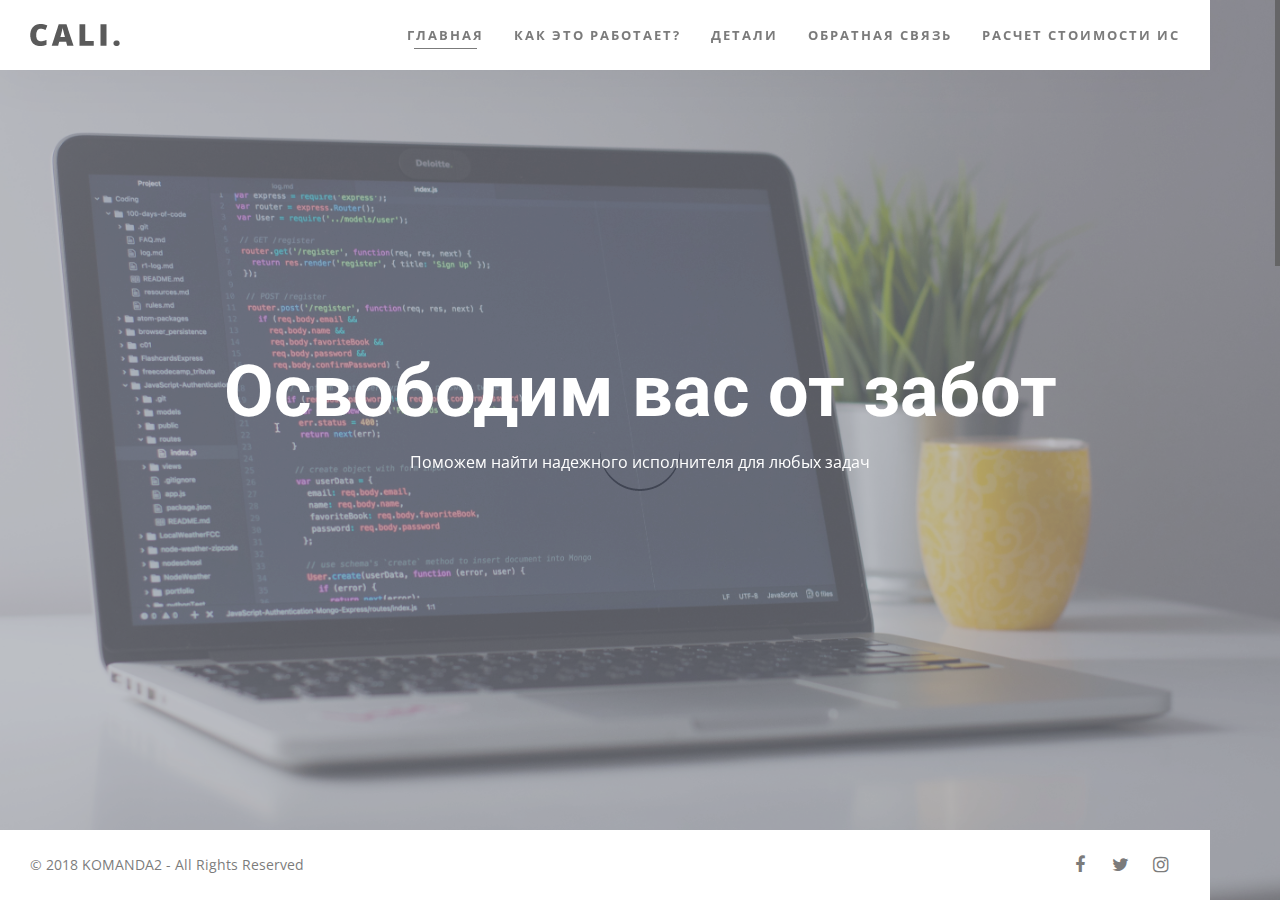
==== commit 58857c62: "27.11.18" ====
--- a/index.html
+++ b/index.html
@@ -79,7 +79,7 @@
 						<li><a href="#services" class="scrollto">Детали</a></li>
 						<!-- <li><a href="#portfolio" class="scrollto">Portfolio</a></li> -->
 						<li><a href="#contact" class="scrollto">Обратная связь</a></li>
-						<li><a class="mfp-modal-content text-center pt-150 pb-150" data-toggle="modal" data-target="#Calc" href="#">Калькулятор</a></li>
+						<li><a class="mfp-modal-content text-center pt-150 pb-150" data-toggle="modal" data-target="#Calc" href="#">Расчет стоимости ИС</a></li>
 					</ul>
 				</nav>
 			</header>
@@ -135,9 +135,8 @@
 							</div>
 						</section>
 <!-- О нас -->
-						<section id="about" class="section background-white">
+						<section id="about" class="section background-grey">
 							<div class="container">
-
 								<h3 class="heading-uppercase text-center">Как это работает?</h3>
 								<div class="divider divider-alt divider-center divider-dark"></div>
 								<h4 class="lead mb-50 text-center">Сайт</h4>
@@ -181,13 +180,6 @@
 												<div class="progress-bar" role="progressbar" aria-valuenow="70" aria-valuemin="0" aria-valuemax="100" style="width: 70%;"></div>
 											</div>
 										</div>
-										<!-- <div class="progress progress-2 mb-0">
-											<span class="title">Wordpress</span>
-											<div class="bar background-white">
-												<div class="progress-bar" role="progressbar" aria-valuenow="50" aria-valuemin="0" aria-valuemax="100" style="width: 50%;"></div>
-											</div>
-										</div> -->
-
 									</div>
 								</div>
 
@@ -196,7 +188,7 @@
 						<!-- О нас Конец -->
 
 						<!-- Детали -->
-						<section id="services" class="section background-grey">
+						<section id="services" class="section background-white">
 							<div class="container">
 								<div class="row">
 									<div class="col-md-10 col-md-offset-1">
@@ -243,7 +235,7 @@
 						<!-- Детали конец -->
 
 						<!-- Контакты -->
-						<section id="contact" class="section pb-160 sm-pb-90 background-white">
+						<section id="contact" class="section pb-160 sm-pb-90 background-grey">
 							<div class="container">
 								<div class="row">
 									<div class="col-md-10 col-md-offset-1">
@@ -258,7 +250,7 @@
 									<div class="col-md-10 col-md-offset-1">
 										<div class="row">
 											<div class="col-md-4 col-sm-4">
-												<div class="icon-box text-left xs-text-center">
+												<div class="icon-box text-center xs-text-center">
 													<div class="box-container">
 														<div class="icon-box-icon text-blue">
 															<i class="ion-ios-telephone-outline"></i>
@@ -269,7 +261,7 @@
 												</div>
 											</div>
 											<div class="col-md-4 col-sm-4">
-												<div class="icon-box text-left xs-text-center">
+												<div class="icon-box text-center xs-text-center">
 													<div class="box-container">
 														<div class="icon-box-icon text-blue">
 															<i class="ion-ios-location-outline"></i>
@@ -280,7 +272,7 @@
 												</div>
 											</div>
 											<div class="col-md-4 col-sm-4">
-												<div class="icon-box text-left xs-text-center">
+												<div class="icon-box text-center xs-text-center">
 													<div class="box-container">
 														<div class="icon-box-icon text-blue">
 															<i class="ion-ios-email-outline"></i>
@@ -292,6 +284,7 @@
 										</div>
 										<hr class="mt-30"/>
 										<div class="contact-forn">
+											<!-- Форма отправки сообщений -->
 											<form class="mb-0" id="cf" name="cf" action="include/sendemail.php" method="post">
 												<div class="row">
 
@@ -307,11 +300,11 @@
 															<input type="email" id="cf-email" name="cf-email" placeholder="Ваш Email" class="form-control fc-bordered required">
 														</div>
 													</div>
-													<div class="col-md-12 col-sm-12">
+													<!-- <div class="col-md-12 col-sm-12">
 														<div class="form-group">
 															<input type="text" id="cf-subject" name="cf-subject" placeholder="Тема" class="form-control fc-bordered">
 														</div>
-													</div>
+													</div> -->
 													<div class="col-md-12 mb-20">
 														<div class="form-group">
 															<textarea name="cf-message" id="cf-message" placeholder="Ваше сообщение" class="form-control fc-bordered required" rows="7"></textarea>
@@ -325,6 +318,7 @@
 													</div>
 												</div>
 											</form>
+											<!-- Форма отправки сообщений конец -->
 											<div class="contact-form-result text-center pt-10"></div>
 										</div>
 									</div>
@@ -337,7 +331,7 @@
 			</div>
 
 			<!-- Footer -->
-			<footer class="site-footer footer-light footer-active-light footer-mobile-light footer-content-dark footer-active-content-dark footer-mobile-content-dark">
+			<footer class="site-footer footer-grey footer-active-light footer-mobile-light footer-content-dark footer-active-content-dark footer-mobile-content-dark">
 				<div class="container-fluid">
 					<p class="copyright">© 2018 KOMANDA2 - All Rights Reserved</p>
 					<nav class="socials-icons">
@@ -345,22 +339,17 @@
 							<li><a href="#" class="social-icon"><i class="fa fa-facebook"></i></a></li>
 							<li><a href="#" class="social-icon"><i class="fa fa-twitter"></i></a></li>
 							<li><a href="#" class="social-icon"><i class="fa fa-instagram"></i></a></li>
-							<!-- <li><a href="#" class="social-icon"><i class="fa fa-pinterest"></i></a></li>
-							<li><a href="#" class="social-icon"><i class="fa fa-dribbble"></i></a></li> -->
 						</ul>
 					</nav>
 				</div>
 			</footer>
+			<!-- Калькулятор -->
 			<div class="modal fade" id="Calc" tabindex="-1" role="dialog" aria-labelledby="exampleModalLabel" aria-hidden="true" style="background-image: url('images/acomputer');">
 	      <div class="modal-dialog" role="document">
 	        <div class="modal-content">
 	          <div class="modal-header">
 	            <h5 class="modal-title" id="exampleModalLabel">Рассчет стоимости ИС</h5>
-	            <!-- <button type="button" class="close" data-dismiss="modal" aria-label="Close">
-	              <span aria-hidden="true">&times;</span> -->
-	            </button>
 	          </div>
-						<!-- Калькулятор -->
 	          <div class="modal-body">
 	            <script type="text/javascript">
 	                  function calc() {
@@ -398,37 +387,11 @@
 	              </body>
 	          </div>
 	           <div class="modal-footer">
-	            <button type="button" class="btn btn-secondary" data-dismiss="modal">Закрыть</button>
+	            <button type="button" class="btn btn-light" data-dismiss="modal">Закрыть</button>
 	          </div>
 	        </div>
 	      </div>
 	    </div>
-
-			<!-- Subscribe Modal -->
-			<div id="subscribe-modal" class="mfp-modal mfp-close-btn-white mfp-hide">
-				<div class="overlay">
-					<div class="overlay-wrapper">
-						<div class="overlay-inner cover-background" style="background-image: url('images/acomputer');"></div>
-						<div class="overlay-inner background-dark-2 opacity-20"></div>
-						<div class="overlay-inner alt background-dark-2 opacity-30"></div>
-					</div>
-				</div>
-				<div class="mfp-modal-content text-center pt-150 pb-150">
-					<h2 class="heading-uppercase text-white">Subscribe</h2>
-					<div class="divider divider-alt divider-light divider-center"></div>
-					<p class="lead text-white mb-50">Nulla consequat nulla vitae enim venenatis, vel vulputate mi commodo. Pellentesque consequat at justo quis vulputate. Maecenas elementum metus eu maximus auctor. Morbi ultrices quam rhoncus purus bibendum ornare.</p>
-					<form class="subscribe-form mb-0" method="post" id="mc-form">
-						<div class="row">
-							<div class="col-md-6 col-md-offset-3 col-sm-6 col-sm-offset-3">
-								<input type="email" class="form-control dark" placeholder="Enter Your Email Address">
-								<button class="btn btn-white btn-shadow btn-noradius" type="submit" id="submit" name="submit">Subscribe</button>
-							</div>
-						</div>
-					</form>
-					<p class="subscribe-result text-white"></p>
-				</div>
-			</div>
-
 		</div>
 
 		<!-- JS -->
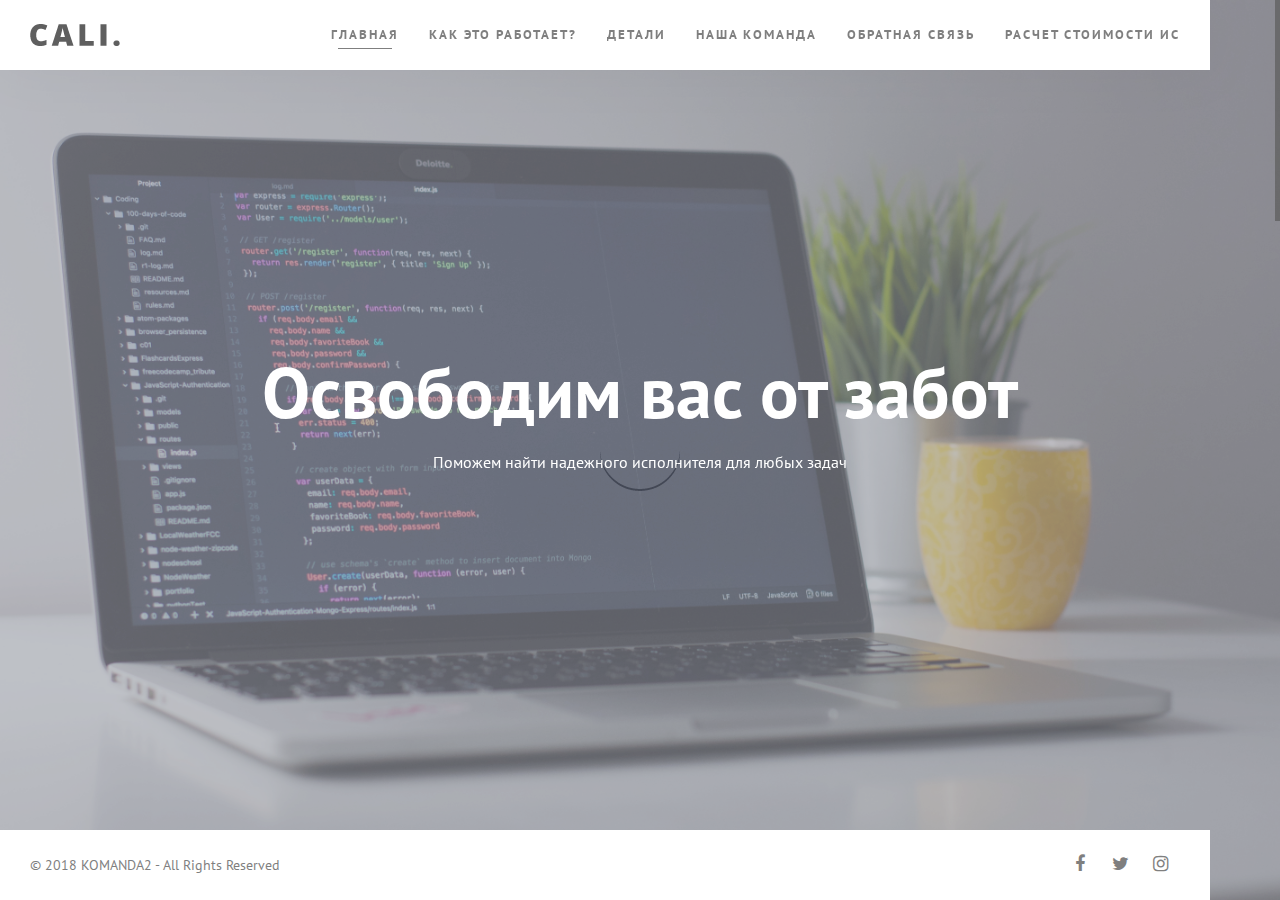
==== commit efb669b1: "04.12.18" ====
--- a/index.html
+++ b/index.html
@@ -25,6 +25,7 @@
 		<link rel="stylesheet" href="css/jquery.mCustomScrollbar.min.css">
 
 		<link rel="stylesheet" href="css/custom.css">
+		<!-- <link rel="stylesheet" href="https://use.fontawesome.com/releases/v5.5.0/css/all.css" integrity="sha384-B4dIYHKNBt8Bc12p+WXckhzcICo0wtJAoU8YZTY5qE0Id1GSseTk6S+L3BlXeVIU" crossorigin="anonymous"> -->
 
 		<!-- HTML5 shim and Respond.js IE8 support of HTML5 elements and media queries -->
 		<!--[if lt IE 9]>
@@ -37,7 +38,7 @@
 		<![endif]-->
 
 		<!-- Fonts -->
-		<link href='https://fonts.googleapis.com/css?family=Open+Sans:300,300i,400,400i,700,700i%7CRoboto:100,300,400,500,700,900' rel='stylesheet' type='text/css'>
+	<link href="https://fonts.googleapis.com/css?family=PT+Sans" rel="stylesheet">
 
 		<!-- JS -->
 		<script type="text/javascript" src="js/modernizr.js"></script>
@@ -77,9 +78,11 @@
 						<li class="active"><a href="#home" class="scrollto">Главная</a></li>
 						<li><a href="#about" class="scrollto">Как это работает?</a></li>
 						<li><a href="#services" class="scrollto">Детали</a></li>
+						<li> <a href="#about-us-link" class="scrollto">Наша Команда</a> </li>
 						<!-- <li><a href="#portfolio" class="scrollto">Portfolio</a></li> -->
 						<li><a href="#contact" class="scrollto">Обратная связь</a></li>
 						<li><a class="mfp-modal-content text-center pt-150 pb-150" data-toggle="modal" data-target="#Calc" href="#">Расчет стоимости ИС</a></li>
+
 					</ul>
 				</nav>
 			</header>
@@ -139,7 +142,7 @@
 							<div class="container">
 								<h3 class="heading-uppercase text-center">Как это работает?</h3>
 								<div class="divider divider-alt divider-center divider-dark"></div>
-								<h4 class="lead mb-50 text-center">Сайт</h4>
+								<h4 class="lead mb-50 text-center"></h4>
 								<h4>Сервис, который позволит быстро и безопасно находить надежных исполнителей для решения бытовых и бизнес-задач. Достаточно будет разместить задание на сервисе, и через несколько минут вы начнете получать предложения от исполнителей, которые будут готовы его выполнить.</h4>
 								</br>
 								<h5>Используемые инструменты для выполнения проекта:</h5>
@@ -187,6 +190,13 @@
 						</section>
 						<!-- О нас Конец -->
 
+						<section class="section background-white">
+							<div class="container">
+								<h3 class="heading-uppercase text-center">Как это работает?</h3>
+							</div>
+
+						</section>
+
 						<!-- Детали -->
 						<section id="services" class="section background-white">
 							<div class="container">
@@ -234,8 +244,63 @@
 						</section>
 						<!-- Детали конец -->
 
+						<!-- Наша Команда -->
+						<div id="about-us-link" class="section background-grey">
+							<div class="container">
+		            <div class="row">
+
+		              <div class="col-md-12">
+		                <div class="mb-50">
+										  <h2 class="section-title">Наша <span class="bold">Команда</span></h2>
+										</div>
+									</div>
+
+								</div>
+
+		            <div class="row">
+
+		              <div class="member col-md-4 col-sm-4 wow fadeInUp">
+		                <div class="member-image">
+		                  <img src="images\Sasha.jpg" alt="img">
+		                </div>
+		                <h3>Смородин Александр</h3>
+		                <span class="text-center">Designer and SEO</span>
+		                <ul class="team-social">
+		                  <li><a style="font-size: 24px" href="https://vk.com/sshsm" target="_blank"><i class="fa fa-vk"></i></a>
+											<a style="font-size: 24px" href="https://www.instagram.com/sasha.smorodin/" target="_blank"><i class="fa fa-instagram"></i></a></li>
+		                </ul>
+		              </div>
+
+		              <div class="member col-md-4 col-sm-4 wow fadeInUp" data-wow-delay="200ms">
+		                <div class="member-image">
+		                  <img src="images\Gera.jpg" alt="img">
+		                </div>
+		                <h3>Иващенко Герман</h3>
+		                <span class="text-center">TEAM LEADER</span>
+		                <ul class="team-social">
+		                  <li><a style="font-size: 24px" href="https://vk.com/etozhegera" target="_blank"><i class="fa fa-vk"></i></a>
+											<a style="font-size: 24px" href="https://www.instagram.com/13_ivaschenko_13/" target="_blank"><i class="fa fa-instagram"></i></a></li>
+		                </ul>
+		              </div>
+
+		              <div class="member col-md-4 col-sm-4 wow fadeInUp" data-wow-delay="400ms">
+		                <div class="member-image">
+		                  <img src="images\Vadim.jpg" alt="img">
+		                </div>
+		                <h3>Линник Вадим</h3>
+		                <span class="text-center">Front-end developer</span>
+		                <ul class="team-social">
+		                  <li><a style="font-size: 24px" href="https://vk.com/linnik_vadim" target="_blank"><i class="fa fa-vk"></i></a>
+											<a style="font-size: 24px" href="https://www.instagram.com/vdmlnk/" target="_blank"><i class="fa fa-instagram"></i></a></li>
+		                </ul>
+		              </div>
+
+		            </div>
+							</div>
+		        </div>
+						<!-- Наша Команда -->
 						<!-- Контакты -->
-						<section id="contact" class="section pb-160 sm-pb-90 background-grey">
+						<section id="contact" class="section pb-160 sm-pb-90 background-white">
 							<div class="container">
 								<div class="row">
 									<div class="col-md-10 col-md-offset-1">
@@ -285,19 +350,19 @@
 										<hr class="mt-30"/>
 										<div class="contact-forn">
 											<!-- Форма отправки сообщений -->
-											<form class="mb-0" id="cf" name="cf" action="include/sendemail.php" method="post">
+											<form action="https://formspree.io/komandapinf@gmail.com" method="post">
 												<div class="row">
 
 													<div class="form-process"></div>
 
 													<div class="col-md-6 col-sm-6">
 														<div class="form-group">
-															<input type="text" id="cf-name" name="cf-name" placeholder="Ваше Имя" class="form-control fc-bordered required">
+															<input type="text"name="name" id="name" placeholder="Ваше Имя" class="form-control fc-bordered required">
 														</div>
 													</div>
 													<div class="col-md-6 col-sm-6">
 														<div class="form-group">
-															<input type="email" id="cf-email" name="cf-email" placeholder="Ваш Email" class="form-control fc-bordered required">
+															<input type="email" name="email" id="email" placeholder="Ваш Email" class="form-control fc-bordered required">
 														</div>
 													</div>
 													<!-- <div class="col-md-12 col-sm-12">
@@ -307,14 +372,14 @@
 													</div> -->
 													<div class="col-md-12 mb-20">
 														<div class="form-group">
-															<textarea name="cf-message" id="cf-message" placeholder="Ваше сообщение" class="form-control fc-bordered required" rows="7"></textarea>
-														</div>
-													</div>
-													<div class="col-md-12 hidden">
+															<textarea name="message" id="message" placeholder="Ваше сообщение" class="form-control fc-bordered required" rows="7"></textarea>
+														</div>
+													</div>
+													<!-- <div class="col-md-12 hidden">
 														<input type="text" id="cf-botcheck" name="cf-botcheck" value="" class="form-control form-control-noradius" />
-													</div>
+													</div> -->
 													<div class="col-md-12 text-center">
-														<button class="btn btn-shadow" type="submit" id="cf-submit" name="cf-submit">Отправить</button>
+														<button class="btn" type="submit">Отправить</button>
 													</div>
 												</div>
 											</form>
--- a/style.css
+++ b/style.css
@@ -106,7 +106,7 @@
 [2. Typography]
 */
 body {
-	font-family: 'Open Sans', sans-serif;
+	font-family: 'PT Sans', sans-serif;
 	font-style: normal;
 	font-weight: normal;
 	font-size: 14px;
@@ -120,7 +120,7 @@
 h4, .h4,
 h5, .h5,
 h6, .h6 {
-	font-family: 'Roboto', sans-serif;
+	font-family: 'PT Sans', sans-serif;
 	margin-top: 0;
 	margin-bottom: 15px;
 	position: relative;
@@ -323,9 +323,9 @@
 
 input,
 select,
-textarea { 
+textarea {
 	font-size: 16px;
-	font-family: 'Open Sans', sans-serif;
+	font-family: 'PT Sans', sans-serif;
 	font-style: normal;
 	font-weight: 300;
 }
@@ -376,8 +376,8 @@
 	overflow: hidden;
 	background-color: #fff;
 }
-	
-	
+
+
 /*------------------------------------------------------------------
 [4. Columns & Grids]
 */
@@ -600,7 +600,7 @@
 	display: block;
 	position: relative;
 	font-size: 13px;
-	font-family: 'Open Sans', sans-serif;
+	font-family: 'PT Sans', sans-serif;
 	font-style: normal;
 	font-weight: 700;
 	letter-spacing: 2px;
@@ -665,7 +665,7 @@
 */
 /* WebKit browsers */
 input::-webkit-input-placeholder,
-textarea::-webkit-input-placeholder { 
+textarea::-webkit-input-placeholder {
     color: #575757;
 }
 :-moz-placeholder { /* Mozilla Firefox 4 to 18 */
@@ -673,7 +673,7 @@
     opacity:  1;
 }
 ::-moz-placeholder { /* Mozilla Firefox 19+ */
-    color: #575757; 
+    color: #575757;
     opacity:  1;
 }
 :-ms-input-placeholder { /* Internet Explorer 10+ */
@@ -843,7 +843,7 @@
 label.input-desc {
 	font-size: 14px;
 	font-weight: 600;
-	font-family: 'Open Sans', Verdana;
+	font-family: 'PT Sans', sans-serif;
 	text-transform: uppercase;
 	margin-bottom: 7px;
 }
@@ -915,7 +915,7 @@
 
 .radio label,
 .checkbox label,
-.radio-inline, 
+.radio-inline,
 .checkbox-inline {
 	padding-left: 22px;
 }
@@ -1486,7 +1486,7 @@
 .countdown .number {
 	font-size: 80px;
 	text-align: center;
-	font-family: 'Monteserrat', sans-serif;
+	font-family: 'PT Sans', sans-serif;
 	font-weight: 700;
 	line-height: 1;
 }
@@ -1495,7 +1495,7 @@
 	display: block;
 	font-size: 14px;
 	text-align: left;
-	font-family: 'Open Sans', sans-serif;
+	font-family: 'PT Sans', sans-serif;
 	font-weight: 400;
 	position: relative;
 	overflow: hidden;
@@ -1526,7 +1526,7 @@
 	text-align: center;
 	display: block;
 }
-	
+
 .socials-icons li {
 	margin: 0;
 	display: block;
@@ -2150,7 +2150,7 @@
 .alt.nav-tabs > li > a {
 	position: relative;
 	font-size: 13px;
-	font-family: 'Open Sans', sans-serif;
+	font-family: 'PT Sans', sans-serif;
 	font-style: normal;
 	font-weight: 700;
 	letter-spacing: 2px;
@@ -2265,7 +2265,7 @@
 	border-bottom: 1px solid #333;
 	border-radius: 39px;
 	transform:rotate(0deg);
-	-webkit-transform:rotate(0deg); 
+	-webkit-transform:rotate(0deg);
 	-moz-transform:rotate(0deg);
 	-o-transform:rotate(0deg);
 	-webkit-transition: all .3s ease-in-out;
@@ -2283,7 +2283,7 @@
 
 .ico.nav-tabs > li.active > a::before {
 	transform:rotate(90deg);
-	-webkit-transform:rotate(90deg); 
+	-webkit-transform:rotate(90deg);
 	-moz-transform:rotate(90deg);
 	-o-transform:rotate(90deg);
 }
@@ -2593,7 +2593,7 @@
 
 .portfolio-filter li a {
 	position: relative;
-	font-family: 'Open Sans', sans-serif;
+	font-family: 'PT Sans', sans-serif;
 	font-size: 13px;
 	font-weight: 700;
 	text-transform: uppercase;
@@ -3041,7 +3041,7 @@
 	text-align: left !important;
 }
 
-.text-right { 
+.text-right {
 	text-align: right !important;
 }
 
@@ -3113,7 +3113,7 @@
 
 /* Font */
 .font-opensans {
-	font-family: 'Open Sans', sans-serif;
+	font-family: 'PT Sans', sans-serif;
 }
 
 .subtitle {
@@ -3716,7 +3716,7 @@
 	left: 0;
 	z-index: 0;
 	overflow: hidden;
-	background-color: #000; 
+	background-color: #000;
 }
 
 .video-wrapper video {
@@ -5185,7 +5185,7 @@
 	.xs-pb-370 {
 		padding-bottom: 370px;
 	}
-	
+
 }
 
 /* Mobile Spacing - Small Devices - Tablets 768px and up to 1024px */
@@ -5888,7 +5888,7 @@
 	.sm-pb-370 {
 		padding-bottom: 370px;
 	}
-	
+
 }
 
 /*------------------------------------------------------------------
@@ -6001,22 +6001,22 @@
 	.ed-homeblock .section.fullscreen-element {
 		height: 100vh;
 	}
-	
+
 	.ed-sideblock .sideblock-container {
 		height: 100vh;
 	}
-	
+
 	.fullscreen-element .table-container {
 		display: table;
 		width: 100%;
 		height: 100%;
 	}
-	
+
 	.fullscreen-element .table-content {
 		display: table-cell;
 		vertical-align: middle;
 	}
-	
+
 	/* Header */
 	.main-header {
 		position: fixed;
@@ -6030,7 +6030,7 @@
 		-o-transition: all .5s ease;
 		transition: all .5s ease;
 	}
-	
+
 	.main-header .brand-block {
 		float: left;
 		margin-left: 30px;
@@ -6040,7 +6040,7 @@
 		float: right;
 		margin-right: 15px;
 	}
-	
+
 	.header-logo .logo-dark {
 		display: none;
 	}
@@ -6048,20 +6048,20 @@
 	.header-logo .logo-light {
 		display: block;
 	}
-	
+
 	.nav-toggle {
 		display: none;
 	}
-	
+
 	.header-nav {
 		width: auto;
 		border-top: 0;
 	}
-	
+
 	.header-nav > ul {
 		padding: 0;
 	}
-	
+
 	.header-nav li {
 		float: left;
 		margin: 0 15px;
@@ -6072,7 +6072,7 @@
 		text-align: center;
 		padding: 20px 0;
 	}
-	
+
 	.header-nav li a::before {
 		content: '';
 		position: absolute;
@@ -6096,20 +6096,20 @@
 	.header-nav li.active a::before {
 		opacity: 1;
 	}
-	
+
 	/* Header Color Styles */
 	.main-header.header-custom {
 		box-shadow: 0 0 54px rgba(0,0,0,.073);
 	}
-	
+
 	.main-header.header-transparent {
 		background-color: transparent;
 	}
-	
+
 	.main-header.header-semilight {
 		background-color: rgba(255,255,255,0.054);
 	}
-	
+
 	.main-header.header-light {
 		background-color: #fff;
 		box-shadow: 0 0 54px rgba(0,0,0,.073);
@@ -6118,21 +6118,21 @@
 	.main-header.header-semidark {
 		background-color: rgba(0,0,0,0.21);
 	}
-	
+
 	.main-header.header-dark {
 		background-color: #000;
 		box-shadow: 0 0 54px rgba(0,0,0,.073);
 	}
-	
+
 	body.sideblock-active .main-header.header-active-transparent {
 		background-color: transparent;
 	}
-	
+
 	body.sideblock-active .main-header.header-active-semilight {
 		background-color: rgba(255,255,255,0.97);
 		box-shadow: 0 0 54px rgba(0,0,0,.073);
 	}
-	
+
 	body.sideblock-active .main-header.header-active-light {
 		background-color: #fff;
 		box-shadow: 0 0 54px rgba(0,0,0,.073);
@@ -6142,7 +6142,7 @@
 		background-color: rgba(0,0,0,0.93);
 		box-shadow: 0 0 54px rgba(0,0,0,.073);
 	}
-	
+
 	body.sideblock-active .main-header.header-active-dark {
 		background-color: #000;
 		box-shadow: 0 0 54px rgba(0,0,0,.073);
@@ -6151,23 +6151,23 @@
 	.main-header.menu-light .header-nav li a {
 		color: #fff;
 	}
-	
+
 	.main-header.menu-light .header-nav li a::before {
 		background: #fff;
 	}
-	
+
 	.main-header.menu-light .logo-light {
 		display: block;
 	}
-	
+
 	.main-header.menu-light .logo-dark {
 		display: none;
 	}
-	
+
 	.main-header.menu-dark .header-nav li a {
 		color: #333;
 	}
-	
+
 	.main-header.menu-dark .header-nav li a::before {
 		background: #333;
 	}
@@ -6175,7 +6175,7 @@
 	.main-header.menu-dark .logo-light {
 		display: none;
 	}
-	
+
 	.main-header.menu-dark .logo-dark {
 		display: block;
 	}
@@ -6183,23 +6183,23 @@
 	body.sideblock-active .main-header.menu-active-light .header-nav li a {
 		color: #fff;
 	}
-	
+
 	body.sideblock-active .main-header.menu-active-light .header-nav li a::before {
 		background: #fff;
 	}
-	
+
 	body.sideblock-active .main-header.menu-active-light .logo-light {
 		display: block;
 	}
-	
+
 	body.sideblock-active .main-header.menu-active-light .logo-dark {
 		display: none;
 	}
-	
+
 	body.sideblock-active .main-header.menu-active-dark .header-nav li a {
 		color: #333;
 	}
-	
+
 	body.sideblock-active .main-header.menu-active-dark .header-nav li a::before {
 		background: #333;
 	}
@@ -6207,11 +6207,11 @@
 	body.sideblock-active .main-header.menu-active-dark .logo-light {
 		display: none;
 	}
-	
+
 	body.sideblock-active .main-header.menu-active-dark .logo-dark {
 		display: block;
 	}
-	
+
 	/* Footer */
 	.site-footer {
 		position: fixed;
@@ -6229,39 +6229,39 @@
 		-o-transition: all .5s ease;
 		transition: all .5s ease;
 	}
-	
+
 	.site-footer .copyright {
 		float: left;
 	}
-	
+
 	.site-footer .socials-icons ul  {
 		display: block;
 		margin: 0;
 	}
-	
+
 	.site-footer .socials-icons {
 		float: right;
 	}
-	
+
 	.site-footer .social-icon i,
 	.site-footer .social-icon:hover,
 	.site-footer .social-icon:hover i {
 		color: #333;
 	}
-	
+
 	/* Footer Color Styles */
 	.site-footer.footer-custom {
 		box-shadow: 0 0 54px rgba(0,0,0,.073);
 	}
-	
+
 	.site-footer.footer-transparent {
 		background-color: transparent;
 	}
-	
+
 	.site-footer.footer-semilight {
 		background-color: rgba(255,255,255,0.054);
 	}
-	
+
 	.site-footer.footer-light {
 		background-color: #fff;
 		box-shadow: 0 0 54px rgba(0,0,0,.073);
@@ -6270,21 +6270,21 @@
 	.site-footer.footer-semidark {
 		background-color: rgba(0,0,0,0.21);
 	}
-	
+
 	.site-footer.footer-dark {
 		background-color: #000;
 		box-shadow: 0 0 54px rgba(0,0,0,.073);
 	}
-	
+
 	body.sideblock-active .site-footer.footer-active-transparent {
 		background-color: transparent;
 	}
-	
+
 	body.sideblock-active .site-footer.footer-active-semilight {
 		background-color: rgba(255,255,255,0.97);
 		box-shadow: 0 0 54px rgba(0,0,0,.073);
 	}
-	
+
 	body.sideblock-active .site-footer.footer-active-light {
 		background-color: #fff;
 		box-shadow: 0 0 54px rgba(0,0,0,.073);
@@ -6294,51 +6294,51 @@
 		background-color: rgba(0,0,0,0.93);
 		box-shadow: 0 0 54px rgba(0,0,0,.073);
 	}
-	
+
 	body.sideblock-active .site-footer.footer-active-dark {
 		background-color: #000;
 		box-shadow: 0 0 54px rgba(0,0,0,.073);
 	}
-	
+
 	.site-footer.footer-content-light,
 	.site-footer.footer-content-light .social-icon i,
 	.site-footer.footer-content-light .social-icon:hover,
 	.site-footer.footer-content-light .social-icon:hover i {
 		color: #fff;
 	}
-	
+
 	.site-footer.footer-content-dark,
 	.site-footer.footer-content-dark .social-icon i,
 	.site-footer.footer-content-dark .social-icon:hover,
 	.site-footer.footer-content-dark .social-icon:hover i {
 		color: #333;
 	}
-	
+
 	body.sideblock-active .site-footer.footer-active-content-light,
 	body.sideblock-active .site-footer.footer-active-content-light .social-icon i,
 	body.sideblock-active .site-footer.footer-active-content-light .social-icon:hover,
 	body.sideblock-active .site-footer.footer-active-content-light .social-icon:hover i {
 		color: #fff;
 	}
-	
+
 	body.sideblock-active .site-footer.footer-active-content-dark,
 	body.sideblock-active .site-footer.footer-active-content-dark .social-icon i,
 	body.sideblock-active .site-footer.footer-active-content-dark .social-icon:hover,
 	body.sideblock-active .site-footer.footer-active-content-dark .social-icon:hover i {
 		color: #333;
 	}
-	
+
 }
 
 @media screen and (min-width: 1200px){
-	
+
 	.ed-sideblock .container,
 	.ed-sideblock .container-fluid {
 		width: auto;
 		padding-left: 70px;
 		padding-right: 70px;
 	}
-	
+
 }
 
 @media screen and (min-width: 1400px){
@@ -6347,20 +6347,20 @@
 		right: -70%;
 		width: 50%;
 	}
-	
+
 }
 
 @media screen and (max-width: 1024px){
-	
+
 	body {
 		overflow-y: auto;
 	}
-	
+
 	.csstransitions .animated,
 	.animated {
 		visibility: visible;
 	}
-	
+
 	/* ED-Slide */
 	.ed-slide,
 	.ed-slide.active,
@@ -6378,17 +6378,17 @@
 		-o-transition: none;
 		transition: none;
 	}
-	
+
 	/* Header Color Styles */
 	.main-header.header-mobile-transparent {
 		background-color: transparent;
 	}
-	
+
 	.main-header.header-mobile-semilight {
 		background-color: rgba(255,255,255,0.97);
 		box-shadow: 0 0 54px rgba(0,0,0,.073);
 	}
-	
+
 	.main-header.header-mobile-light {
 		background-color: #fff;
 		box-shadow: 0 0 54px rgba(0,0,0,.073);
@@ -6398,7 +6398,7 @@
 		background-color: rgba(0,0,0,0.93);
 		box-shadow: 0 0 54px rgba(0,0,0,.073);
 	}
-	
+
 	.main-header.header-mobile-dark {
 		background-color: #000;
 		box-shadow: 0 0 54px rgba(0,0,0,.073);
@@ -6407,29 +6407,29 @@
 	.main-header.menu-mobile-light .header-nav li a {
 		color: #fff;
 	}
-	
+
 	.main-header.menu-mobile-light .header-nav li a::before {
 		background: #fff;
 	}
-	
+
 	.main-header.menu-mobile-light .logo-light {
 		display: block;
 	}
-	
+
 	.main-header.menu-mobile-light .logo-dark {
 		display: none;
 	}
-	
+
 	.main-header.menu-mobile-light .nav-toggle span,
 	.main-header.menu-mobile-light .nav-toggle span::after,
 	.main-header.menu-mobile-light .nav-toggle span::before {
 		background: #fff;
 	}
-	
+
 	.main-header.menu-mobile-dark .header-nav li a {
 		color: #333;
 	}
-	
+
 	.main-header.menu-mobile-dark .header-nav li a::before {
 		background: #333;
 	}
@@ -6437,27 +6437,27 @@
 	.main-header.menu-mobile-dark .logo-light {
 		display: none;
 	}
-	
+
 	.main-header.menu-mobile-dark .logo-dark {
 		display: block;
 	}
-	
+
 	.main-header.menu-mobile-dark .nav-toggle span,
 	.main-header.menu-mobile-dark .nav-toggle span::after,
 	.main-header.menu-mobile-dark .nav-toggle span::before {
 		background: #333;
 	}
-	
+
 	/* Footer Color Styles */
 	.site-footer.footer-mobile-transparent {
 		background-color: transparent;
 	}
-	
+
 	.site-footer.footer-mobile-semilight {
 		background-color: rgba(255,255,255,0.97);
 		box-shadow: 0 0 54px rgba(0,0,0,.073);
 	}
-	
+
 	.site-footer.footer-mobile-light {
 		background-color: #fff;
 		box-shadow: 0 0 54px rgba(0,0,0,.073);
@@ -6467,50 +6467,50 @@
 		background-color: rgba(0,0,0,0.93);
 		box-shadow: 0 0 54px rgba(0,0,0,.073);
 	}
-	
+
 	.site-footer.footer-mobile-dark {
 		background-color: #000;
 		box-shadow: 0 0 54px rgba(0,0,0,.073);
 	}
-	
+
 	.site-footer.footer-mobile-content-light,
 	.site-footer.footer-mobile-content-light .social-icon i,
 	.site-footer.footer-mobile-content-light .social-icon:hover,
 	.site-footer.footer-mobile-content-light .social-icon:hover i {
 		color: #fff;
 	}
-	
+
 	.site-footer.footer-mobile-content-dark,
 	.site-footer.footer-mobile-content-dark .social-icon i,
 	.site-footer.footer-mobile-content-dark .social-icon:hover,
 	.site-footer.footer-mobile-content-dark .social-icon:hover i {
 		color: #333;
 	}
-	
+
 	/* Overlay */
 	.global-overlay .overlay {
 		position: fixed;
 		height: auto;
 		bottom: 0;
 	}
-	
+
 	.overlay .overlay-inner.parallax-background {
 		transform: translate3d(0,0,0) !important;
 	}
-	
+
 	/* Typography */
 	.sm-text-left {
 		text-align: left !important;
 	}
-	
+
 	.sm-text-right {
 		text-align: right !important;
 	}
-	
+
 	.sm-text-center {
 		text-align: center !important;
 	}
-	
+
 	.sm-text-justify {
 		text-align: justify !important;
 	}
@@ -6520,16 +6520,16 @@
 		display: none;
 		visibility: hidden;
 	}
-	
+
 	.close-block,
 	.backtotop-block {
 		display: none;
 	}
-	
+
 }
 
 @media screen and (max-width:767px){
-	
+
 	.xs-hidden {
 		display: none;
 		visibility: hidden;
@@ -6539,19 +6539,19 @@
 	.xs-text-left {
 		text-align: left !important;
 	}
-	
+
 	.xs-text-right {
 		text-align: right !important;
 	}
-	
+
 	.xs-text-center {
 		text-align: center !important;
 	}
-	
+
 	.xs-text-justify {
 		text-align: justify !important;
-	}	
-	
+	}
+
 	.font-large {
 		font-size: 44px;
 		line-height: 52px;
@@ -6561,19 +6561,19 @@
 		font-size: 50px;
 		line-height: 58px;
 	}
-	
+
 	/* Footer */
 	.site-footer .socials-icons {
 		float: none !important;
 		margin: 0 auto;
 		display: table;
 	}
-	
+
 	.copyright {
 		padding: 0;
 		margin-bottom: 10px;
 	}
-	
+
 	/* Other */
 	blockquote.pull-left,
 	blockquote.pull-right {
@@ -6582,56 +6582,56 @@
 		margin-left: 0;
 		margin-right: 0;
 	}
-	
+
 	.pull-left,
 	.pull-right {
 		float: none !important;
 		margin: 0 auto;
 		display: table;
 	}
-	
+
 	/* Icon Boxes */
 	.icon-box {
 		text-align: center;
 	}
-	
+
 	.subscription-form input,
 	.subscription-form button {
 		float: none;
 	}
-	
+
 	.subscription-form button {
 		margin-top: 20px;
 	}
-	
+
 	.portfolio-item {
 		width: 100%;
 	}
-	
+
 	/* Countdown */
 	.countdown .counter-container {
 		display: table;
 		margin: 0 auto;
 	}
-	
+
 	.countdown .counter-box {
 		width: 50%;
 		text-align: center;
 		padding: 0;
 		float: left;
 	}
-	
+
 	.countdown span {
 		display: table;
 		width: auto;
 		padding-left: 31px;
 		margin: 0 auto;
 	}
-	
+
 }
 
 @media screen and (max-width: 470px){
-	
+
 	/* Typography */
 	.font-large {
 		font-size: 32px;
@@ -6642,15 +6642,15 @@
 		font-size: 36px;
 		line-height: 44px;
 	}
-	
+
 	.font-thin {
 		font-weight: 300 !important;
 	}
-	
+
 	/* Countdown */
 	.countdown .counter-box {
 		width: 100%;
 		float: none;
 	}
-	
-}
+
+}
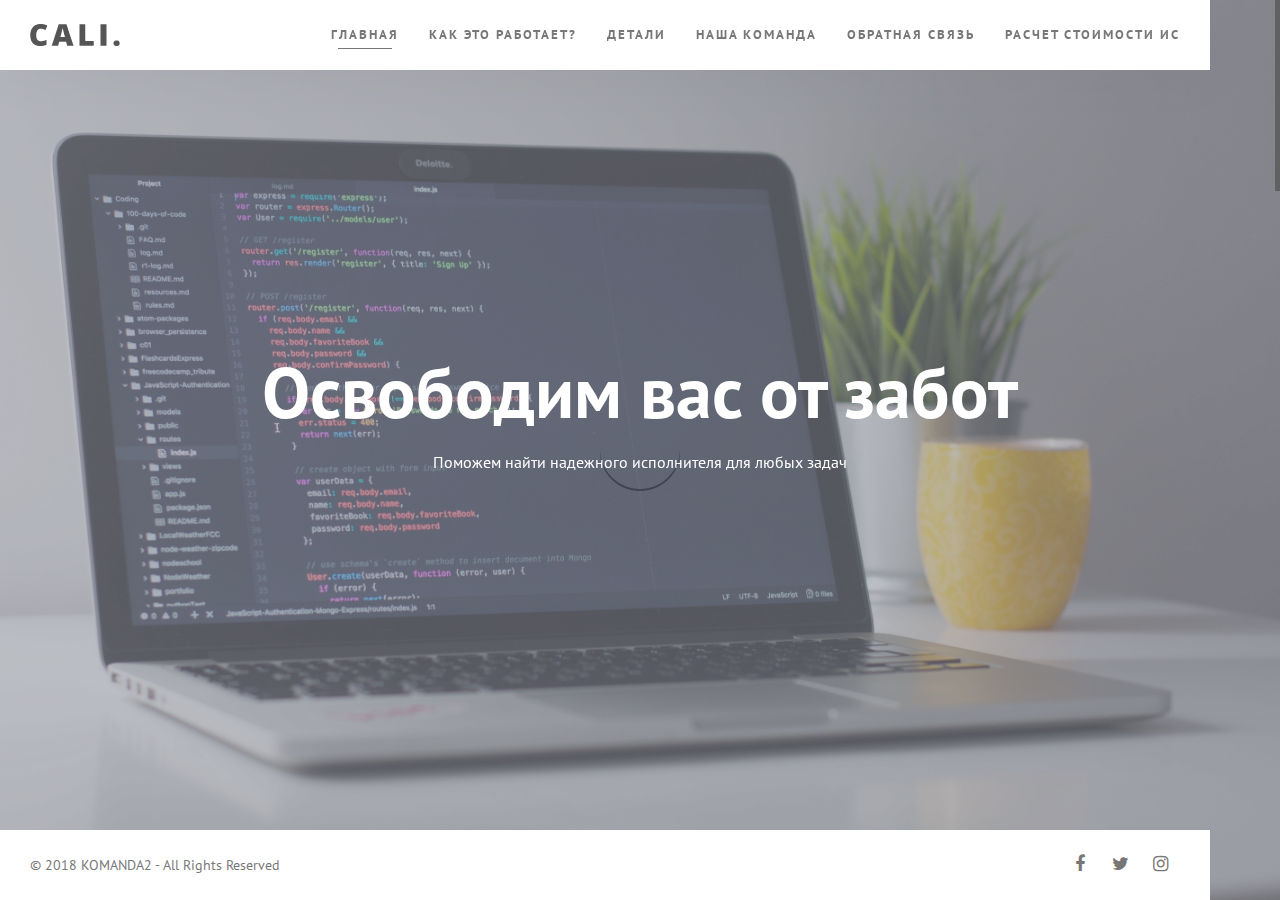
==== commit 11654bad: "04.12.18" ====
--- a/index.html
+++ b/index.html
@@ -190,15 +190,36 @@
 						</section>
 						<!-- О нас Конец -->
 
+						<!-- Актуальность -->
 						<section class="section background-white">
 							<div class="container">
-								<h3 class="heading-uppercase text-center">Как это работает?</h3>
-							</div>
-
+								<h3 class="heading-uppercase text-center">Актуальность</h3>
+								<div class="divider divider-alt divider-center divider-dark"></div>
+								
+							</div>
+						</section>
+						<!-- Актуальность конец -->
+
+						<!-- Цели, задачи, перспективы -->
+						<section class="section background-grey">
+							<div class="container">
+								<h3 class="heading-uppercase text-center">Цели, задачи, перспективы</h3>
+								<div class="divider divider-alt divider-center divider-dark"></div>
+
+							</div>
+						</section>
+						<!-- Цели, задачи, перспективы конец -->
+
+						<section class="section background-white">
+							<div class="container">
+								<h3 class="heading-uppercase text-center">Бизнес-модель</h3>
+								<div class="divider divider-alt divider-center divider-dark"></div>
+
+							</div>
 						</section>
 
 						<!-- Детали -->
-						<section id="services" class="section background-white">
+						<section id="services" class="section background-grey">
 							<div class="container">
 								<div class="row">
 									<div class="col-md-10 col-md-offset-1">
@@ -245,13 +266,14 @@
 						<!-- Детали конец -->
 
 						<!-- Наша Команда -->
-						<div id="about-us-link" class="section background-grey">
+						<div id="about-us-link" class="section background-white">
 							<div class="container">
 		            <div class="row">
 
 		              <div class="col-md-12">
 		                <div class="mb-50">
-										  <h2 class="section-title">Наша <span class="bold">Команда</span></h2>
+										  <h2 class="section-title text-center">Наша <span class="bold text-center">Команда</span></h2>
+											<div class="divider divider-alt divider-center divider-dark"></div>
 										</div>
 									</div>
 
@@ -259,36 +281,36 @@
 
 		            <div class="row">
 
-		              <div class="member col-md-4 col-sm-4 wow fadeInUp">
+		              <div class="member col-md-4 col-sm-4 wow fadeInUp text-center">
 		                <div class="member-image">
 		                  <img src="images\Sasha.jpg" alt="img">
 		                </div>
 		                <h3>Смородин Александр</h3>
-		                <span class="text-center">Designer and SEO</span>
+		                <span id="dol" class="text-uppercase">Designer and SEO</span>
 		                <ul class="team-social">
 		                  <li><a style="font-size: 24px" href="https://vk.com/sshsm" target="_blank"><i class="fa fa-vk"></i></a>
 											<a style="font-size: 24px" href="https://www.instagram.com/sasha.smorodin/" target="_blank"><i class="fa fa-instagram"></i></a></li>
 		                </ul>
 		              </div>
 
-		              <div class="member col-md-4 col-sm-4 wow fadeInUp" data-wow-delay="200ms">
+		              <div class="member col-md-4 col-sm-4 wow fadeInUp text-center" data-wow-delay="200ms">
 		                <div class="member-image">
 		                  <img src="images\Gera.jpg" alt="img">
 		                </div>
 		                <h3>Иващенко Герман</h3>
-		                <span class="text-center">TEAM LEADER</span>
+		                <span id="dol">TEAM LEADER</span>
 		                <ul class="team-social">
 		                  <li><a style="font-size: 24px" href="https://vk.com/etozhegera" target="_blank"><i class="fa fa-vk"></i></a>
 											<a style="font-size: 24px" href="https://www.instagram.com/13_ivaschenko_13/" target="_blank"><i class="fa fa-instagram"></i></a></li>
 		                </ul>
 		              </div>
 
-		              <div class="member col-md-4 col-sm-4 wow fadeInUp" data-wow-delay="400ms">
+		              <div class="member col-md-4 col-sm-4 wow fadeInUp text-center" data-wow-delay="400ms">
 		                <div class="member-image">
 		                  <img src="images\Vadim.jpg" alt="img">
 		                </div>
 		                <h3>Линник Вадим</h3>
-		                <span class="text-center">Front-end developer</span>
+		                <span id="dol" class="text-uppercase">Front-end developer</span>
 		                <ul class="team-social">
 		                  <li><a style="font-size: 24px" href="https://vk.com/linnik_vadim" target="_blank"><i class="fa fa-vk"></i></a>
 											<a style="font-size: 24px" href="https://www.instagram.com/vdmlnk/" target="_blank"><i class="fa fa-instagram"></i></a></li>
@@ -299,8 +321,9 @@
 							</div>
 		        </div>
 						<!-- Наша Команда -->
+
 						<!-- Контакты -->
-						<section id="contact" class="section pb-160 sm-pb-90 background-white">
+						<section id="contact" class="section pb-160 sm-pb-90 background-grey">
 							<div class="container">
 								<div class="row">
 									<div class="col-md-10 col-md-offset-1">
--- a/style.css
+++ b/style.css
@@ -6652,5 +6652,5 @@
 		width: 100%;
 		float: none;
 	}
-
-}
+	
+}
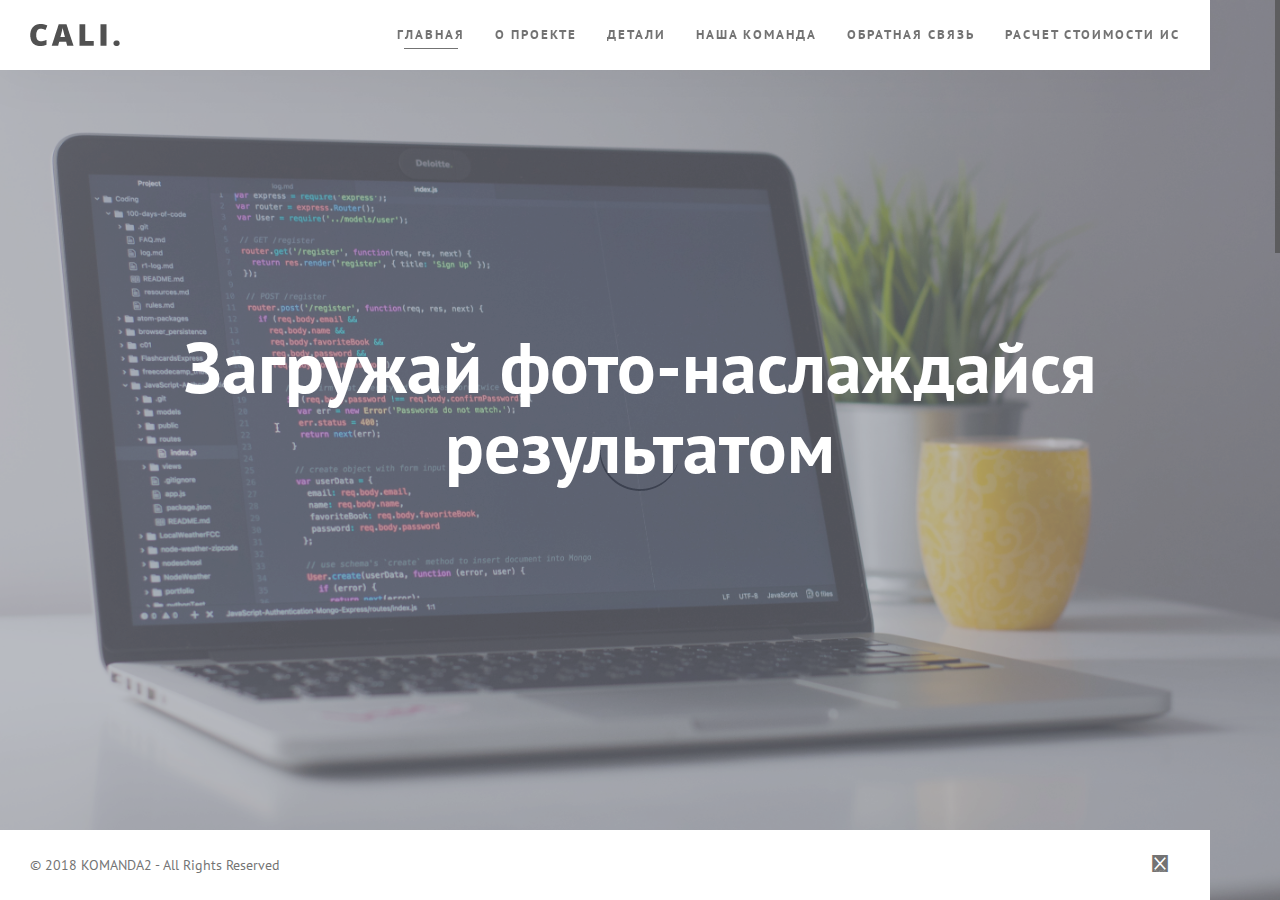
==== commit 649457a2: "Vadim" ====
--- a/index.html
+++ b/index.html
@@ -2,7 +2,7 @@
 <html lang="en-US" class="no-js">
 	<head>
 
-		<title>Сайт</title>
+		<title>NeuralPhoto</title>
 
 		<!-- Meta Data -->
 		<meta http-equiv="content-type" content="text/html;charset=UTF-8">
@@ -25,6 +25,7 @@
 		<link rel="stylesheet" href="css/jquery.mCustomScrollbar.min.css">
 
 		<link rel="stylesheet" href="css/custom.css">
+		<link rel="stylesheet" href="https://use.fontawesome.com/releases/v5.5.0/css/all.css" integrity="sha384-B4dIYHKNBt8Bc12p+WXckhzcICo0wtJAoU8YZTY5qE0Id1GSseTk6S+L3BlXeVIU" crossorigin="anonymous">
 		<!-- <link rel="stylesheet" href="https://use.fontawesome.com/releases/v5.5.0/css/all.css" integrity="sha384-B4dIYHKNBt8Bc12p+WXckhzcICo0wtJAoU8YZTY5qE0Id1GSseTk6S+L3BlXeVIU" crossorigin="anonymous"> -->
 
 		<!-- HTML5 shim and Respond.js IE8 support of HTML5 elements and media queries -->
@@ -76,7 +77,7 @@
 				<nav class="header-block nav-block header-nav">
 					<ul class="nav">
 						<li class="active"><a href="#home" class="scrollto">Главная</a></li>
-						<li><a href="#about" class="scrollto">Как это работает?</a></li>
+						<li><a href="#about" class="scrollto">О Проекте</a></li>
 						<li><a href="#services" class="scrollto">Детали</a></li>
 						<li> <a href="#about-us-link" class="scrollto">Наша Команда</a> </li>
 						<!-- <li><a href="#portfolio" class="scrollto">Portfolio</a></li> -->
@@ -117,18 +118,18 @@
 									<div class="container text-center">
 										<div class="bt-flexslider flexslider animated onstart" data-animation="fadeInUp" data-animation-delay="300" data-effect="fade" data-pagination="false" data-directionnav="false">
 											<div class="slides">
+												<!-- <div class="flex-slide">
+													<h1 class="font-xlarge text-white">NeuralPhoto</h1>
+												</div> -->
 												<div class="flex-slide">
-													<h1 class="font-xlarge text-white">Освободим вас от забот</h1>
-												</div>
-												<div class="flex-slide">
-													<h1 class="font-xlarge text-white">KOMANDA2 Company</h1>
+													<h1 class="font-xlarge text-white">Загружай фото-наслаждайся результатом</h1>
 												</div>
 												<!-- <div class="flex-slide">
 													<h1 class="font-xlarge text-white"></h1>
 												</div> -->
 											</div>
 										</div>
-										<p class="lead text-white animated onstart" data-animation="fadeInUp" data-animation-delay="600">Поможем найти надежного исполнителя для любых задач<br/></p>
+										<p class="lead text-white animated onstart" data-animation="fadeInUp" data-animation-delay="600"></p>
 										<div class="btn-group-alt animated onstart" data-animation="fadeInUp" data-animation-delay="900">
 											<!-- <a href="#subscribe-modal" class="btn btn-white open-popup-link">Subscribe</a> -->
 											<a href="#about" class="btn btn-white btn-border icon-right scrollto">Далее <i class="fa fa-angle-right" aria-hidden="true"></i></a>
@@ -137,13 +138,17 @@
 								</div>
 							</div>
 						</section>
-<!-- О нас -->
-						<section id="about" class="section background-grey">
-							<div class="container">
-								<h3 class="heading-uppercase text-center">Как это работает?</h3>
+
+						<!-- О нас -->
+						<section id="about" class="section background-white">
+							<div class="container">
+								<h3 class="heading-uppercase text-center">О Проекте</h3>
 								<div class="divider divider-alt divider-center divider-dark"></div>
 								<h4 class="lead mb-50 text-center"></h4>
-								<h4>Сервис, который позволит быстро и безопасно находить надежных исполнителей для решения бытовых и бизнес-задач. Достаточно будет разместить задание на сервисе, и через несколько минут вы начнете получать предложения от исполнителей, которые будут готовы его выполнить.</h4>
+								<h4>Загрузив фотографию, которую хотите обработать, и фото, стиль которого будет использоваться, вы можете получить совершенно неожиданный результат, который не мог присниться даже в детстве.
+								</br>
+								Для создания картин используется сверточные нейронные сети и алгоритм художественно стиля by Leon A. Gatys, Alexander S. Ecker, and Matthias Bethge. Более подробно с этим можно познакомиться по ссылке на <a target="_blank" href="https://github.com/SergeyMorugin/ostagram">GitHub</a>.
+								</h4>
 								</br>
 								<h5>Используемые инструменты для выполнения проекта:</h5>
 								<div class="row">
@@ -191,32 +196,35 @@
 						<!-- О нас Конец -->
 
 						<!-- Актуальность -->
-						<section class="section background-white">
+						<!-- <section class="section background-grey">
 							<div class="container">
 								<h3 class="heading-uppercase text-center">Актуальность</h3>
 								<div class="divider divider-alt divider-center divider-dark"></div>
-								
-							</div>
-						</section>
+
+							</div>
+						</section> -->
 						<!-- Актуальность конец -->
 
 						<!-- Цели, задачи, перспективы -->
-						<section class="section background-grey">
+						<!-- <section class="section background-white">
 							<div class="container">
 								<h3 class="heading-uppercase text-center">Цели, задачи, перспективы</h3>
 								<div class="divider divider-alt divider-center divider-dark"></div>
 
 							</div>
-						</section>
+						</section> -->
 						<!-- Цели, задачи, перспективы конец -->
 
-						<section class="section background-white">
+						<!-- Бизнес-Модель -->
+						<!-- <section class="section background-white">
 							<div class="container">
 								<h3 class="heading-uppercase text-center">Бизнес-модель</h3>
 								<div class="divider divider-alt divider-center divider-dark"></div>
 
 							</div>
-						</section>
+						</section> -->
+						<!-- Бизнес-Модель конец -->
+
 
 						<!-- Детали -->
 						<section id="services" class="section background-grey">
@@ -232,21 +240,23 @@
 
 									<div class="col-md-4 col-sm-6">
 										<div class="icon-box mb-30 text-center">
-											<div class="icon-box-icon text-blue">
-												<i class="ion-ios-contact"></i>
-											</div>
-											<h3 class="heading-uppercase">Получайте предложения исполнителей</h3>
-											<p>Сразу после создания задания вам начнут поступать предложения от людей, которые готовы его выполнить.</p>
+											<div class="icon-box-icon text-dark">
+												<i class="ion-ios-checkmark"></i>
+											</div>
+											<h3 class="heading-uppercase">Шаг Первый</h3>
+											<p>Для примера, берем фото вашей девушки.</p>
+											<img src="images\step\step1.jpg" alt="">
 										</div>
 									</div>
 
 									<div class="col-md-4 col-sm-6">
 										<div class="icon-box mb-30 text-center">
 											<div class="icon-box-icon text- text-blue">
-												<i class="ion-ios-chatboxes"></i>
-											</div>
-											<h3 class="heading-uppercase">Выберите лучшего исполнителя</h3>
-											<p>Вам останется выбрать среди предложений лучшее по цене или рейтингу исполнителя.</p>
+												<i class="ion-ios-checkmark"></i>
+											</div>
+											<h3 class="heading-uppercase">Шаг Второй</h3>
+											<p>Добавляем немного искусства.</p>
+											<img src="images\step\step2.jpg" alt="">
 										</div>
 									</div>
 
@@ -255,9 +265,9 @@
 											<div class="icon-box-icon text-green">
 												<i class="ion-ios-checkmark"></i>
 											</div>
-											<h3 class="heading-uppercase">Завершение
-											</br> задания</h3>
-											<p>После выполнения задания можно будет подтвердить, что исполнитель выполнил поручение, и написать отзыв о его работе.</p>
+											<h3 class="heading-uppercase">Шаг Третий</h3>
+											<p>Получаем шедевр.</p>
+											<img src="images\step\step3.jpg" alt="">
 										</div>
 									</div>
 								</div>
@@ -266,61 +276,88 @@
 						<!-- Детали конец -->
 
 						<!-- Наша Команда -->
-						<div id="about-us-link" class="section background-white">
-							<div class="container">
-		            <div class="row">
-
-		              <div class="col-md-12">
-		                <div class="mb-50">
-										  <h2 class="section-title text-center">Наша <span class="bold text-center">Команда</span></h2>
-											<div class="divider divider-alt divider-center divider-dark"></div>
-										</div>
-									</div>
-
-								</div>
-
-		            <div class="row">
-
-		              <div class="member col-md-4 col-sm-4 wow fadeInUp text-center">
-		                <div class="member-image">
-		                  <img src="images\Sasha.jpg" alt="img">
-		                </div>
-		                <h3>Смородин Александр</h3>
-		                <span id="dol" class="text-uppercase">Designer and SEO</span>
-		                <ul class="team-social">
-		                  <li><a style="font-size: 24px" href="https://vk.com/sshsm" target="_blank"><i class="fa fa-vk"></i></a>
-											<a style="font-size: 24px" href="https://www.instagram.com/sasha.smorodin/" target="_blank"><i class="fa fa-instagram"></i></a></li>
-		                </ul>
-		              </div>
-
-		              <div class="member col-md-4 col-sm-4 wow fadeInUp text-center" data-wow-delay="200ms">
-		                <div class="member-image">
-		                  <img src="images\Gera.jpg" alt="img">
-		                </div>
-		                <h3>Иващенко Герман</h3>
-		                <span id="dol">TEAM LEADER</span>
-		                <ul class="team-social">
-		                  <li><a style="font-size: 24px" href="https://vk.com/etozhegera" target="_blank"><i class="fa fa-vk"></i></a>
-											<a style="font-size: 24px" href="https://www.instagram.com/13_ivaschenko_13/" target="_blank"><i class="fa fa-instagram"></i></a></li>
-		                </ul>
-		              </div>
-
-		              <div class="member col-md-4 col-sm-4 wow fadeInUp text-center" data-wow-delay="400ms">
-		                <div class="member-image">
-		                  <img src="images\Vadim.jpg" alt="img">
-		                </div>
-		                <h3>Линник Вадим</h3>
-		                <span id="dol" class="text-uppercase">Front-end developer</span>
-		                <ul class="team-social">
-		                  <li><a style="font-size: 24px" href="https://vk.com/linnik_vadim" target="_blank"><i class="fa fa-vk"></i></a>
-											<a style="font-size: 24px" href="https://www.instagram.com/vdmlnk/" target="_blank"><i class="fa fa-instagram"></i></a></li>
-		                </ul>
-		              </div>
-
-		            </div>
-							</div>
-		        </div>
-						<!-- Наша Команда -->
+						<section id="about-us-link" class="section pb-0 background-white">
+							<div class="container">
+								<div class="row">
+									<div class="col-md-10 col-md-offset-1">
+										<h3 class="heading-uppercase text-center">Наша Команда</h3>
+										<div class="divider divider-alt divider-center divider-dark"></div>
+									</div>
+
+								</div>
+							</div>
+							<div class="container">
+
+								<div id="portfolio-gallery" class="portfolio-container isotope-container portfolio-gallery row mfp-gallery">
+
+									<div class="portfolio-item isotope-item col-md-4 col-sm-6 web">
+										<div class="project-container">
+											<a href="images\Sasha.jpg">
+												<img src="images\Sasha.jpg" alt="">
+												<div class="overlay">
+													<div class="overlay-wrapper">
+														<div class="overlay-inner background-dark-8 opacity-70"></div>
+													</div>
+												</div>
+												<div class="project-details">
+													<h4 class="project-title heading-uppercase">Смородин Александр</h4>
+													<p>Designer and SEO</p>
+												</div>
+											</a>
+										</div>
+									</div>
+
+									<article class="portfolio-item isotope-item col-md-4 col-sm-6 web">
+										<div class="project-container">
+											<a href="images\Gera.jpg">
+												<img src="images\Gera.jpg" alt="">
+												<div class="overlay">
+													<div class="overlay-wrapper">
+														<div class="overlay-inner background-dark-8 opacity-70"></div>
+													</div>
+												</div>
+												<div class="project-details">
+													<h4 class="project-title heading-uppercase">Иващенко Герман</h4>
+													<p>TEAM LEADER</p>
+												</div>
+											</a>
+										</div>
+									</article>
+
+									<article class="portfolio-item isotope-item col-md-4 col-sm-6 web">
+										<div class="project-container">
+											<a href="images\Vadim.jpg">
+												<img src="images\Vadim.jpg" alt="">
+												<div class="overlay">
+													<div class="overlay-wrapper">
+														<div class="overlay-inner background-dark-8 opacity-70"></div>
+													</div>
+												</div>
+												<div class="project-details">
+													<h4 class="project-title heading-uppercase">Линник Вадим</h4>
+													<p>Front-end develope</p>
+												</div>
+											</a>
+										</div>
+									</article>
+
+								</div><!-- .Команда контейнер конец -->
+							</div>
+							<div class="container">
+								<div class="row">
+									<a class="col-md-4 col-sm-4 wow fadeInUp text-center" style="font-size: 36px" target="_blank" href="https://github.com/sshsm"><i class="fab fa-git"></i></a>
+									<a class="col-md-4 col-sm-4 wow fadeInUp text-center" style="font-size: 36px" target="_blank" href="https://github.com/666gera999"><i class="fab fa-git"></i></a>
+									<a class="col-md-4 col-sm-4 wow fadeInUp text-center" style="font-size: 36px" target="_blank" href="https://github.com/vdmlnk"><i class="fab fa-git"></i></a>
+								</div>
+							</div>
+							<div class="container">
+								<div class="row">
+									<p>           <br>            </p>
+								</div>
+							</div>
+						</section>
+						<!-- Наша Команда конец -->
+
 
 						<!-- Контакты -->
 						<section id="contact" class="section pb-160 sm-pb-90 background-grey">
@@ -329,7 +366,7 @@
 									<div class="col-md-10 col-md-offset-1">
 										<h3 class="heading-uppercase text-center">Обратная связь</h3>
 										<div class="divider divider-alt divider-center divider-dark"></div>
-										<p class="lead text-center mb-50">Будем рады ответить на ваши вопросы, предложения или жалобы.</p>
+										<!-- <p class="lead text-center mb-50">Будем рады ответить на ваши вопросы, предложения или жалобы.</p> -->
 									</div>
 								</div>
 							</div>
@@ -373,36 +410,30 @@
 										<hr class="mt-30"/>
 										<div class="contact-forn">
 											<!-- Форма отправки сообщений -->
-											<form action="https://formspree.io/komandapinf@gmail.com" method="post">
+											<form action="" method="post">
 												<div class="row">
 
 													<div class="form-process"></div>
 
 													<div class="col-md-6 col-sm-6">
 														<div class="form-group">
-															<input type="text"name="name" id="name" placeholder="Ваше Имя" class="form-control fc-bordered required">
+															<input type="text" name="first_name" placeholder="Ваше Имя" class="form-control fc-bordered required">
 														</div>
 													</div>
 													<div class="col-md-6 col-sm-6">
 														<div class="form-group">
-															<input type="email" name="email" id="email" placeholder="Ваш Email" class="form-control fc-bordered required">
+															<input type="text" name="email" placeholder="Ваш Email" class="form-control fc-bordered required">
 														</div>
 													</div>
-													<!-- <div class="col-md-12 col-sm-12">
-														<div class="form-group">
-															<input type="text" id="cf-subject" name="cf-subject" placeholder="Тема" class="form-control fc-bordered">
-														</div>
-													</div> -->
+
 													<div class="col-md-12 mb-20">
 														<div class="form-group">
-															<textarea name="message" id="message" placeholder="Ваше сообщение" class="form-control fc-bordered required" rows="7"></textarea>
+															<textarea name="message" placeholder="Ваше сообщение" class="form-control fc-bordered required" rows="5" cols="30"></textarea>
 														</div>
 													</div>
-													<!-- <div class="col-md-12 hidden">
-														<input type="text" id="cf-botcheck" name="cf-botcheck" value="" class="form-control form-control-noradius" />
-													</div> -->
+
 													<div class="col-md-12 text-center">
-														<button class="btn" type="submit">Отправить</button>
+														<button class="btn" type="submit" name="submit" value="Submit">Отправить</button>
 													</div>
 												</div>
 											</form>
@@ -424,9 +455,9 @@
 					<p class="copyright">© 2018 KOMANDA2 - All Rights Reserved</p>
 					<nav class="socials-icons">
 						<ul>
-							<li><a href="#" class="social-icon"><i class="fa fa-facebook"></i></a></li>
-							<li><a href="#" class="social-icon"><i class="fa fa-twitter"></i></a></li>
-							<li><a href="#" class="social-icon"><i class="fa fa-instagram"></i></a></li>
+							<li><a href="https://github.com/komanda2" class="social-icon" style="font-size: 24px" target="_blank"><i class="fab fa-git"></i></a></li>
+							<!-- <li><a href="#" class="social-icon"><i class="fab fa-twitter"></i></a></li>
+							<li><a href="#" class="social-icon"><i class="fab fa-instagram"></i></a></li> -->
 						</ul>
 					</nav>
 				</div>
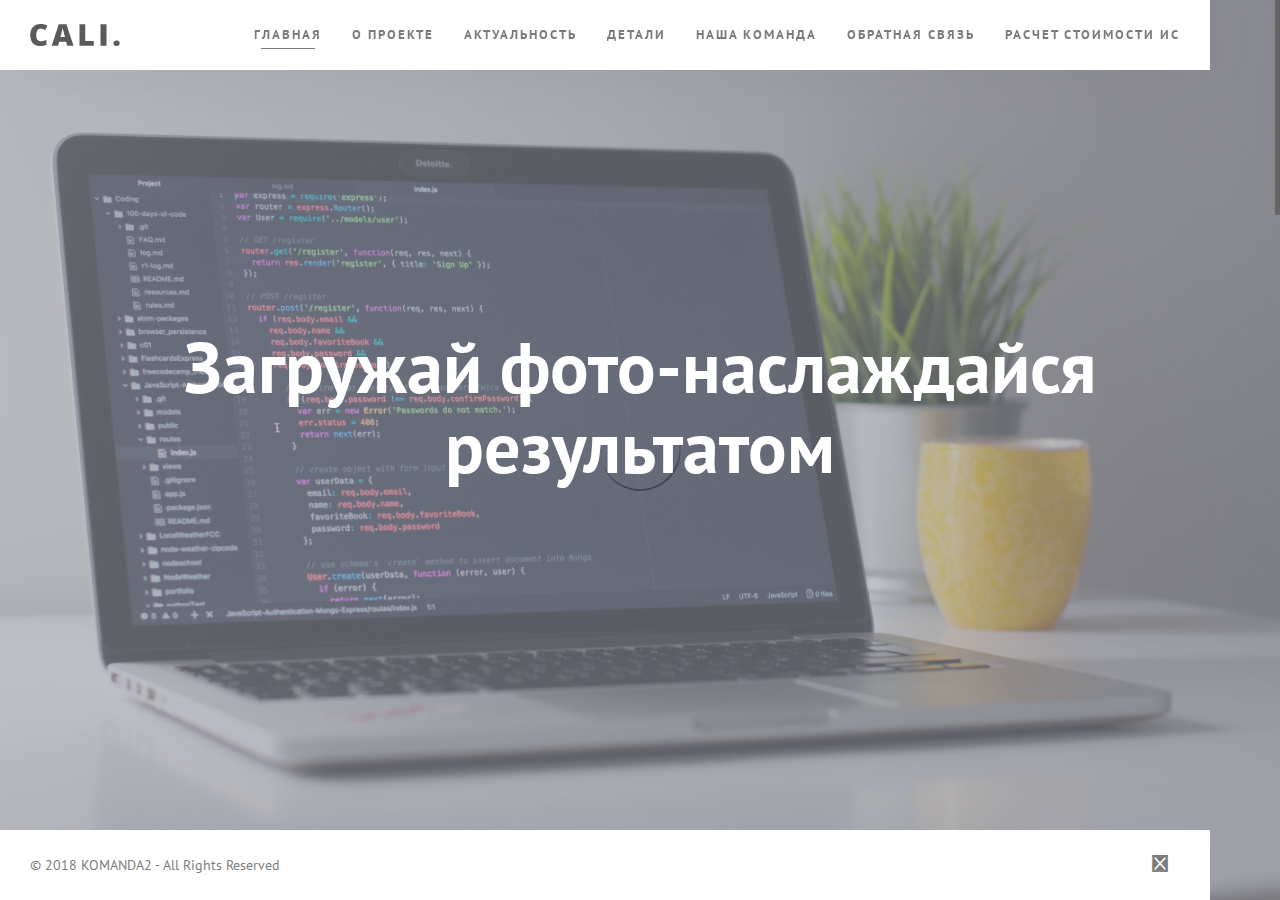
==== commit 2f0d3bc4: "Vadim" ====
--- a/index.html
+++ b/index.html
@@ -78,6 +78,8 @@
 					<ul class="nav">
 						<li class="active"><a href="#home" class="scrollto">Главная</a></li>
 						<li><a href="#about" class="scrollto">О Проекте</a></li>
+						<li><a href="#act" class="scrollto">Актуальность</a></li>
+						<!-- <li><a href="#czp" class="scrollto">Цели</a></li> -->
 						<li><a href="#services" class="scrollto">Детали</a></li>
 						<li> <a href="#about-us-link" class="scrollto">Наша Команда</a> </li>
 						<!-- <li><a href="#portfolio" class="scrollto">Portfolio</a></li> -->
@@ -196,17 +198,20 @@
 						<!-- О нас Конец -->
 
 						<!-- Актуальность -->
-						<!-- <section class="section background-grey">
+						<section id="act" class="section background-grey">
 							<div class="container">
 								<h3 class="heading-uppercase text-center">Актуальность</h3>
 								<div class="divider divider-alt divider-center divider-dark"></div>
-
-							</div>
-						</section> -->
+								<h4><strong>Нейронные сети</strong> — одно из направлений в разработке систем искусственного интеллекта. Идея заключается в том, чтобы максимально близко смоделировать работу человеческой нервной системы — а именно, её способности к обучению и исправлению ошибок. В этом состоит главная особенность любой нейронной сети — она способна самостоятельно обучаться и действовать на основании предыдущего опыта, с каждым разом делая всё меньше ошибок.
+
+								Нейросеть имитирует не только деятельность, но и структуру нервной системы человека. Такая сеть состоит из большого числа отдельных вычислительных элементов («нейронов»). В большинстве случаев каждый «нейрон» относится к определённому слою сети. Входные данные последовательно проходят обработку на всех слоях сети. Параметры каждого «нейрона» могут изменяться в зависимости от результатов, полученных на предыдущих наборах входных данных, изменяя таким образом и порядок работы всей системы. Все задачи, которые могут решать нейронные сети, так или иначе связаны с обучением. Среди основных областей применения нейронных сетей — прогнозирование, принятие решений, распознавание образов, оптимизация, анализ данных.</h4>
+
+							</div>
+						</section>
 						<!-- Актуальность конец -->
 
 						<!-- Цели, задачи, перспективы -->
-						<!-- <section class="section background-white">
+						<!-- <section id="czp" class="section background-white">
 							<div class="container">
 								<h3 class="heading-uppercase text-center">Цели, задачи, перспективы</h3>
 								<div class="divider divider-alt divider-center divider-dark"></div>
@@ -244,7 +249,7 @@
 												<i class="ion-ios-checkmark"></i>
 											</div>
 											<h3 class="heading-uppercase">Шаг Первый</h3>
-											<p>Для примера, берем фото вашей девушки.</p>
+											<h3>Для примера, берем фото вашей девушки.</h3>
 											<img src="images\step\step1.jpg" alt="">
 										</div>
 									</div>
@@ -255,7 +260,7 @@
 												<i class="ion-ios-checkmark"></i>
 											</div>
 											<h3 class="heading-uppercase">Шаг Второй</h3>
-											<p>Добавляем немного искусства.</p>
+											<h3>Добавляем немного искусства.</h3>
 											<img src="images\step\step2.jpg" alt="">
 										</div>
 									</div>
@@ -266,7 +271,7 @@
 												<i class="ion-ios-checkmark"></i>
 											</div>
 											<h3 class="heading-uppercase">Шаг Третий</h3>
-											<p>Получаем шедевр.</p>
+											<h3>Получаем шедевр.</h3>
 											<img src="images\step\step3.jpg" alt="">
 										</div>
 									</div>
@@ -318,7 +323,7 @@
 												</div>
 												<div class="project-details">
 													<h4 class="project-title heading-uppercase">Иващенко Герман</h4>
-													<p>TEAM LEADER</p>
+													<p>Team leader</p>
 												</div>
 											</a>
 										</div>
@@ -335,7 +340,7 @@
 												</div>
 												<div class="project-details">
 													<h4 class="project-title heading-uppercase">Линник Вадим</h4>
-													<p>Front-end develope</p>
+													<p>Front-end developer</p>
 												</div>
 											</a>
 										</div>
@@ -343,13 +348,13 @@
 
 								</div><!-- .Команда контейнер конец -->
 							</div>
-							<div class="container">
-								<div class="row">
-									<a class="col-md-4 col-sm-4 wow fadeInUp text-center" style="font-size: 36px" target="_blank" href="https://github.com/sshsm"><i class="fab fa-git"></i></a>
-									<a class="col-md-4 col-sm-4 wow fadeInUp text-center" style="font-size: 36px" target="_blank" href="https://github.com/666gera999"><i class="fab fa-git"></i></a>
-									<a class="col-md-4 col-sm-4 wow fadeInUp text-center" style="font-size: 36px" target="_blank" href="https://github.com/vdmlnk"><i class="fab fa-git"></i></a>
-								</div>
-							</div>
+							<!-- <div class="container">
+								<div class="row">
+									<a class="col-md-4 col-sm-4 wow fadeInUp text-center text-dark" style="font-size: 36px" target="_blank" href="https://github.com/sshsm"><i class="fab fa-git"></i></a>
+									<a class="col-md-4 col-sm-4 wow fadeInUp text-center text-dark" style="font-size: 36px" target="_blank" href="https://github.com/666gera999"><i class="fab fa-git"></i></a>
+									<a class="col-md-4 col-sm-4 wow fadeInUp text-center text-dark" style="font-size: 36px" target="_blank" href="https://github.com/vdmlnk"><i class="fab fa-git"></i></a>
+								</div>
+							</div> -->
 							<div class="container">
 								<div class="row">
 									<p>           <br>            </p>
